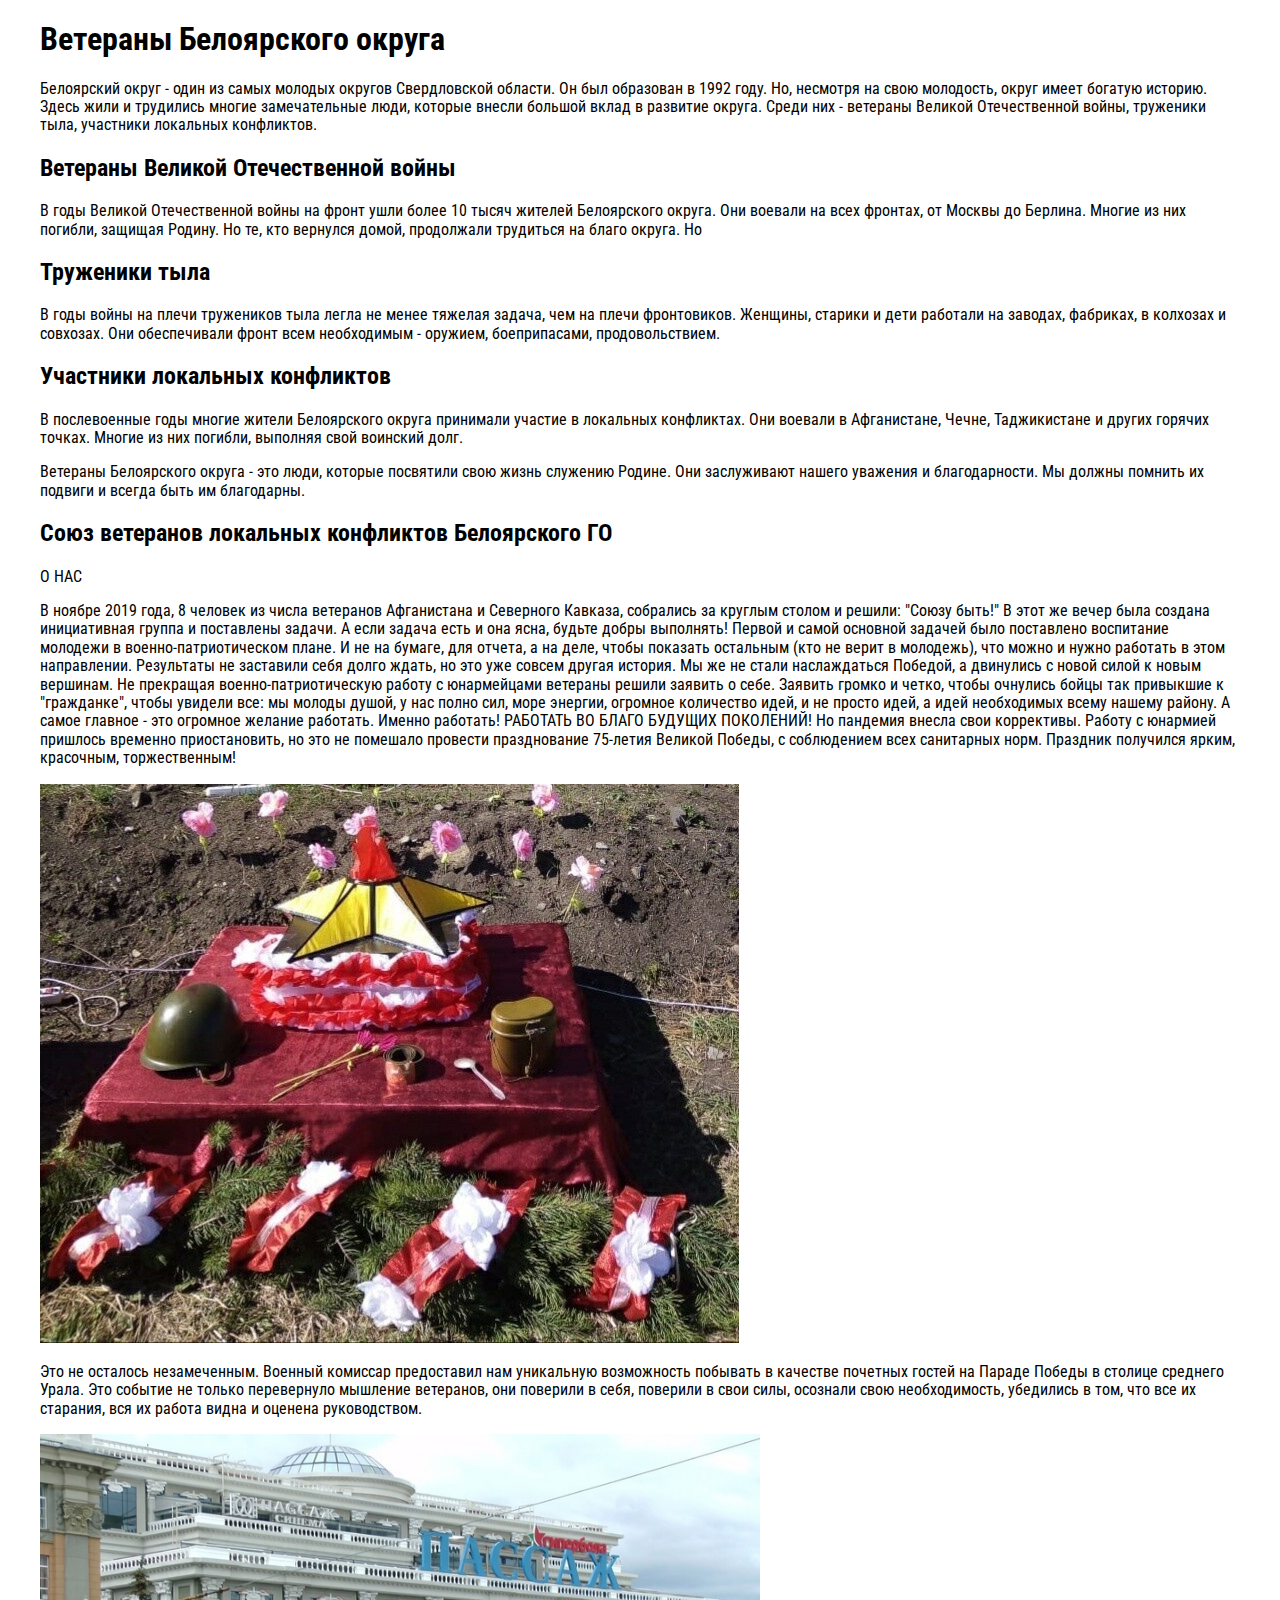
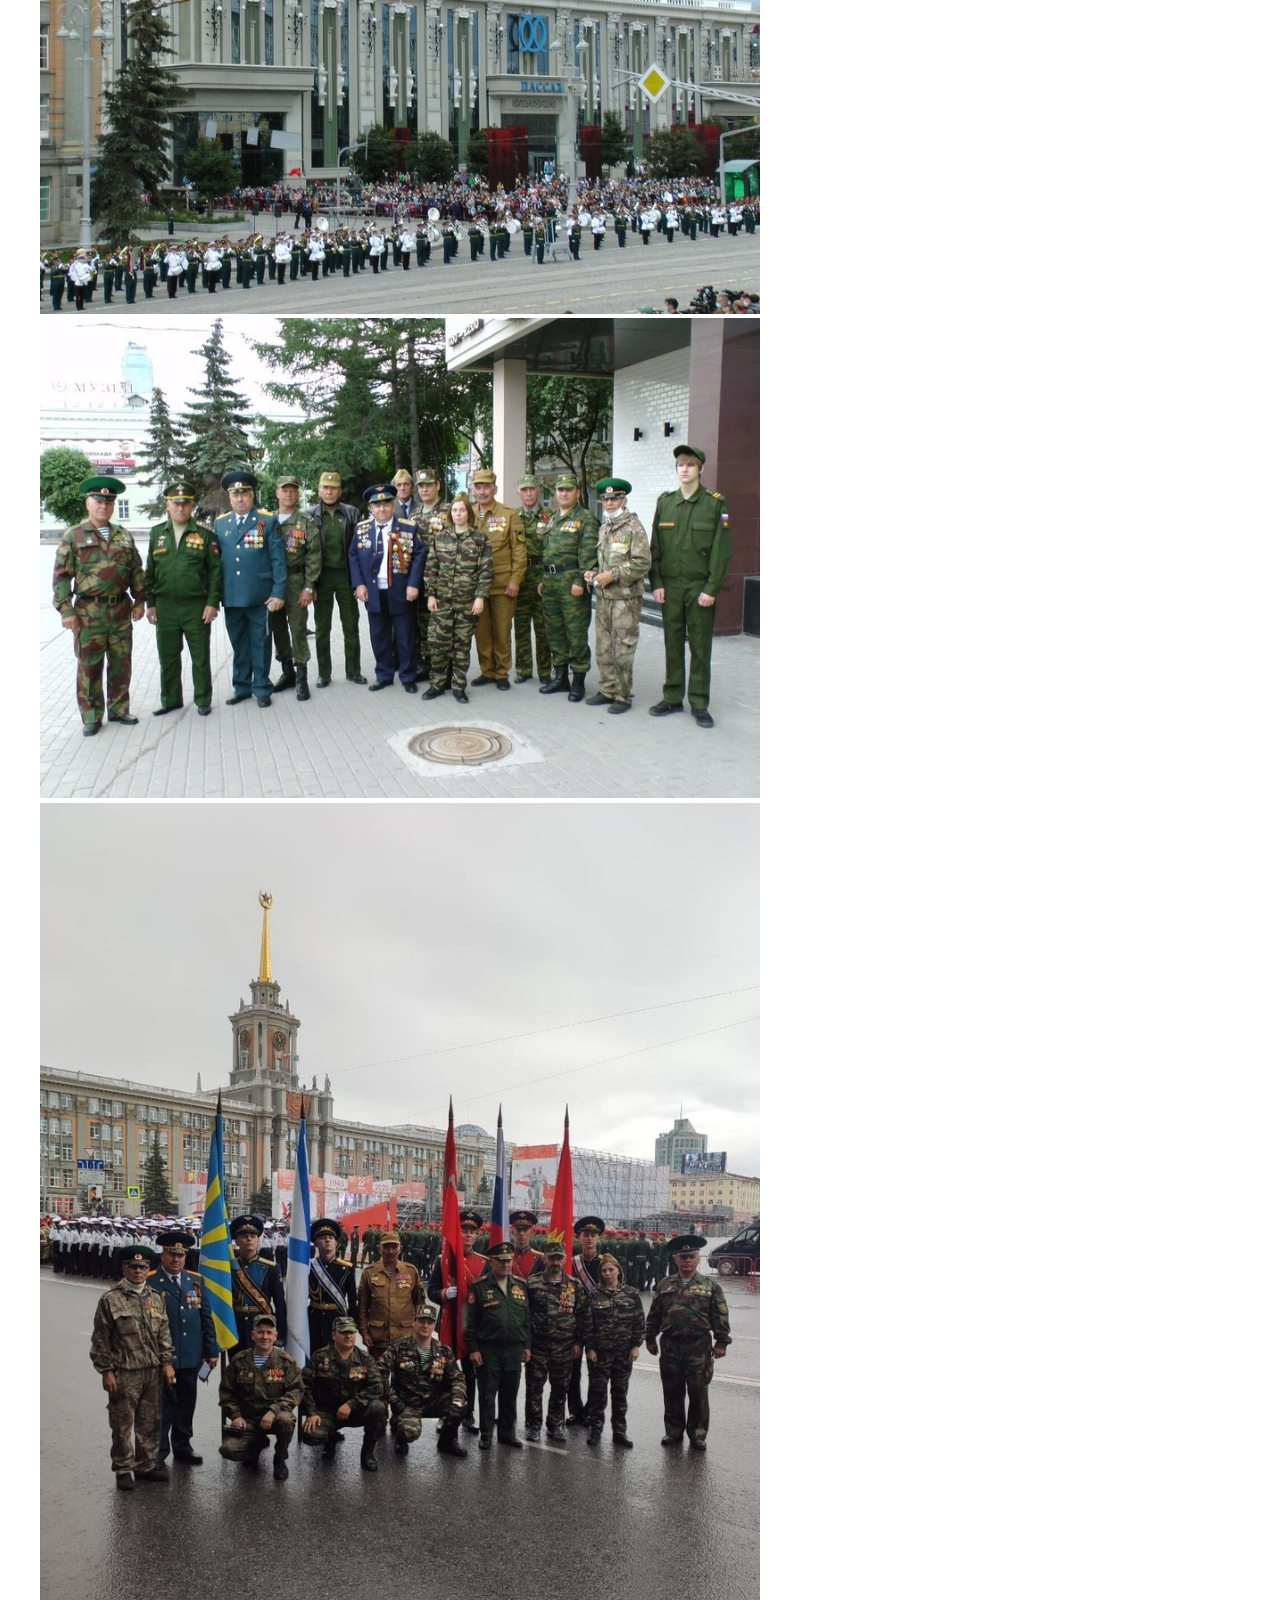
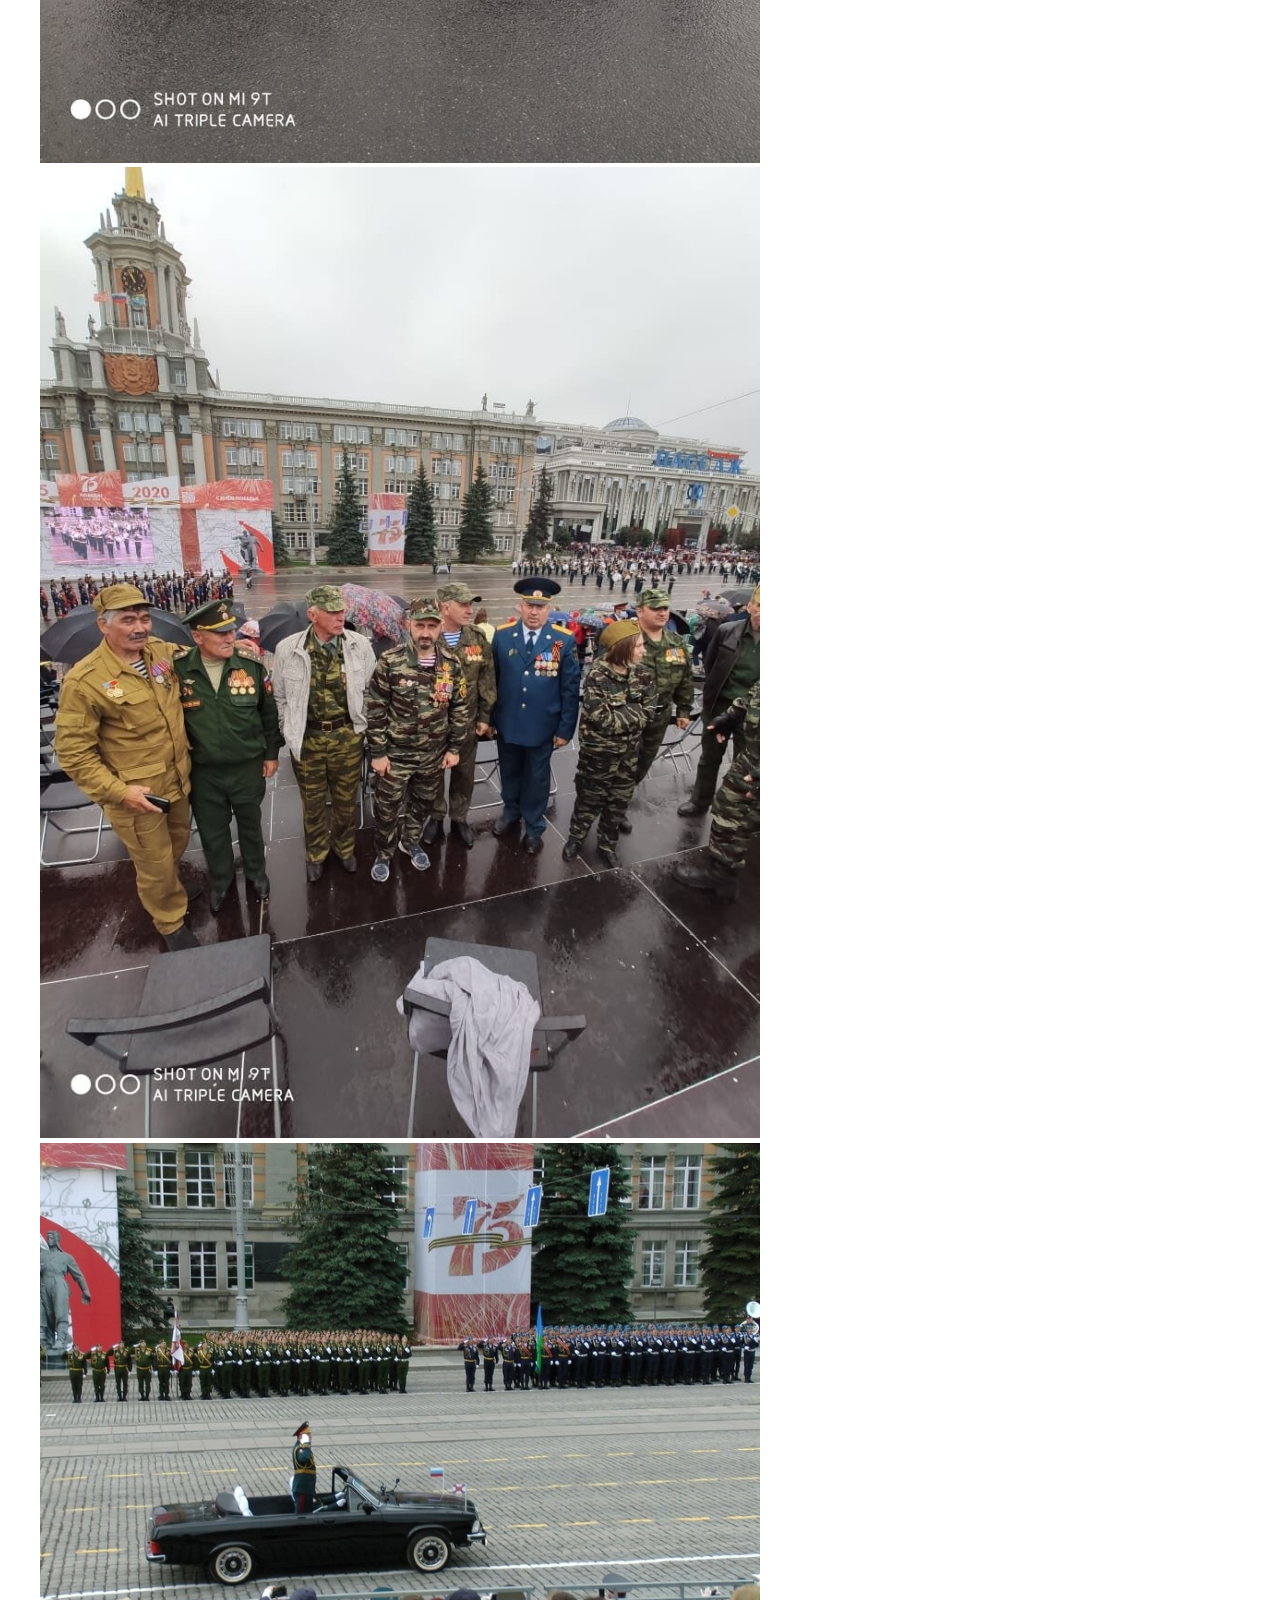
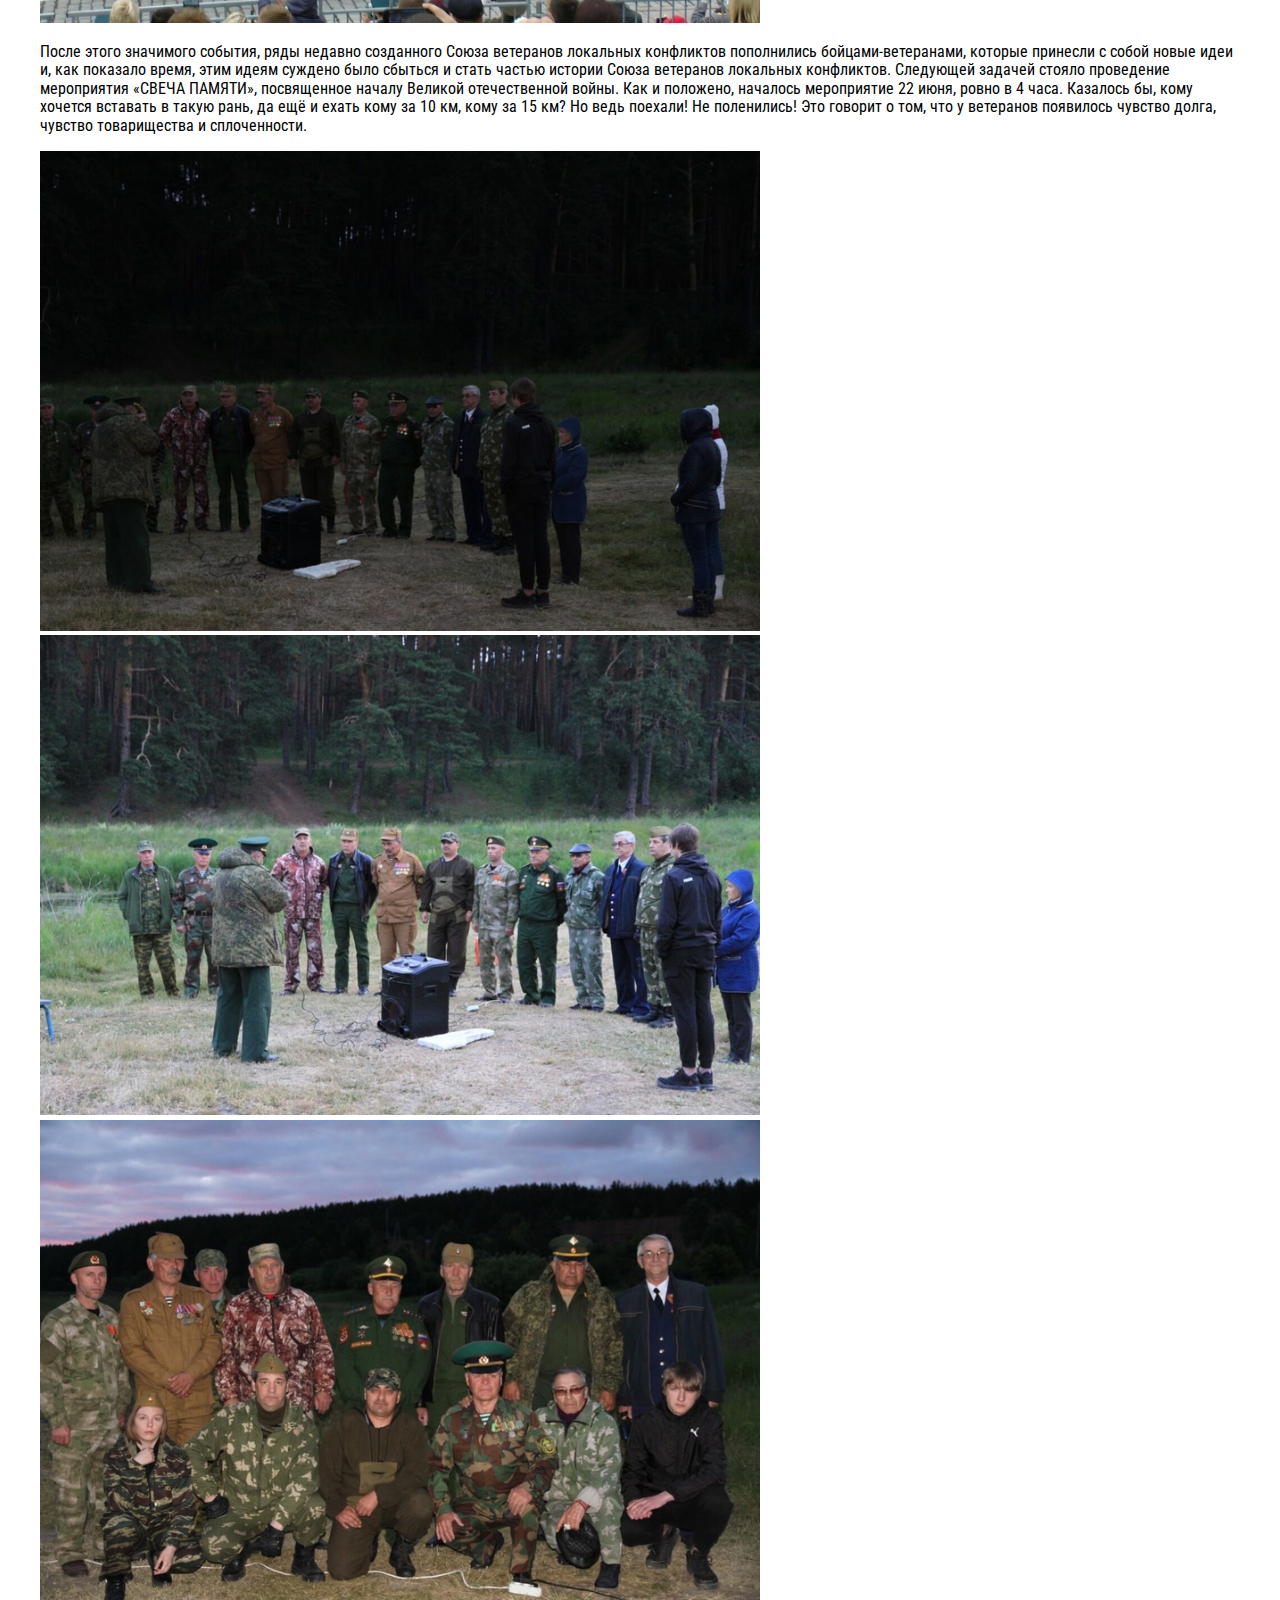
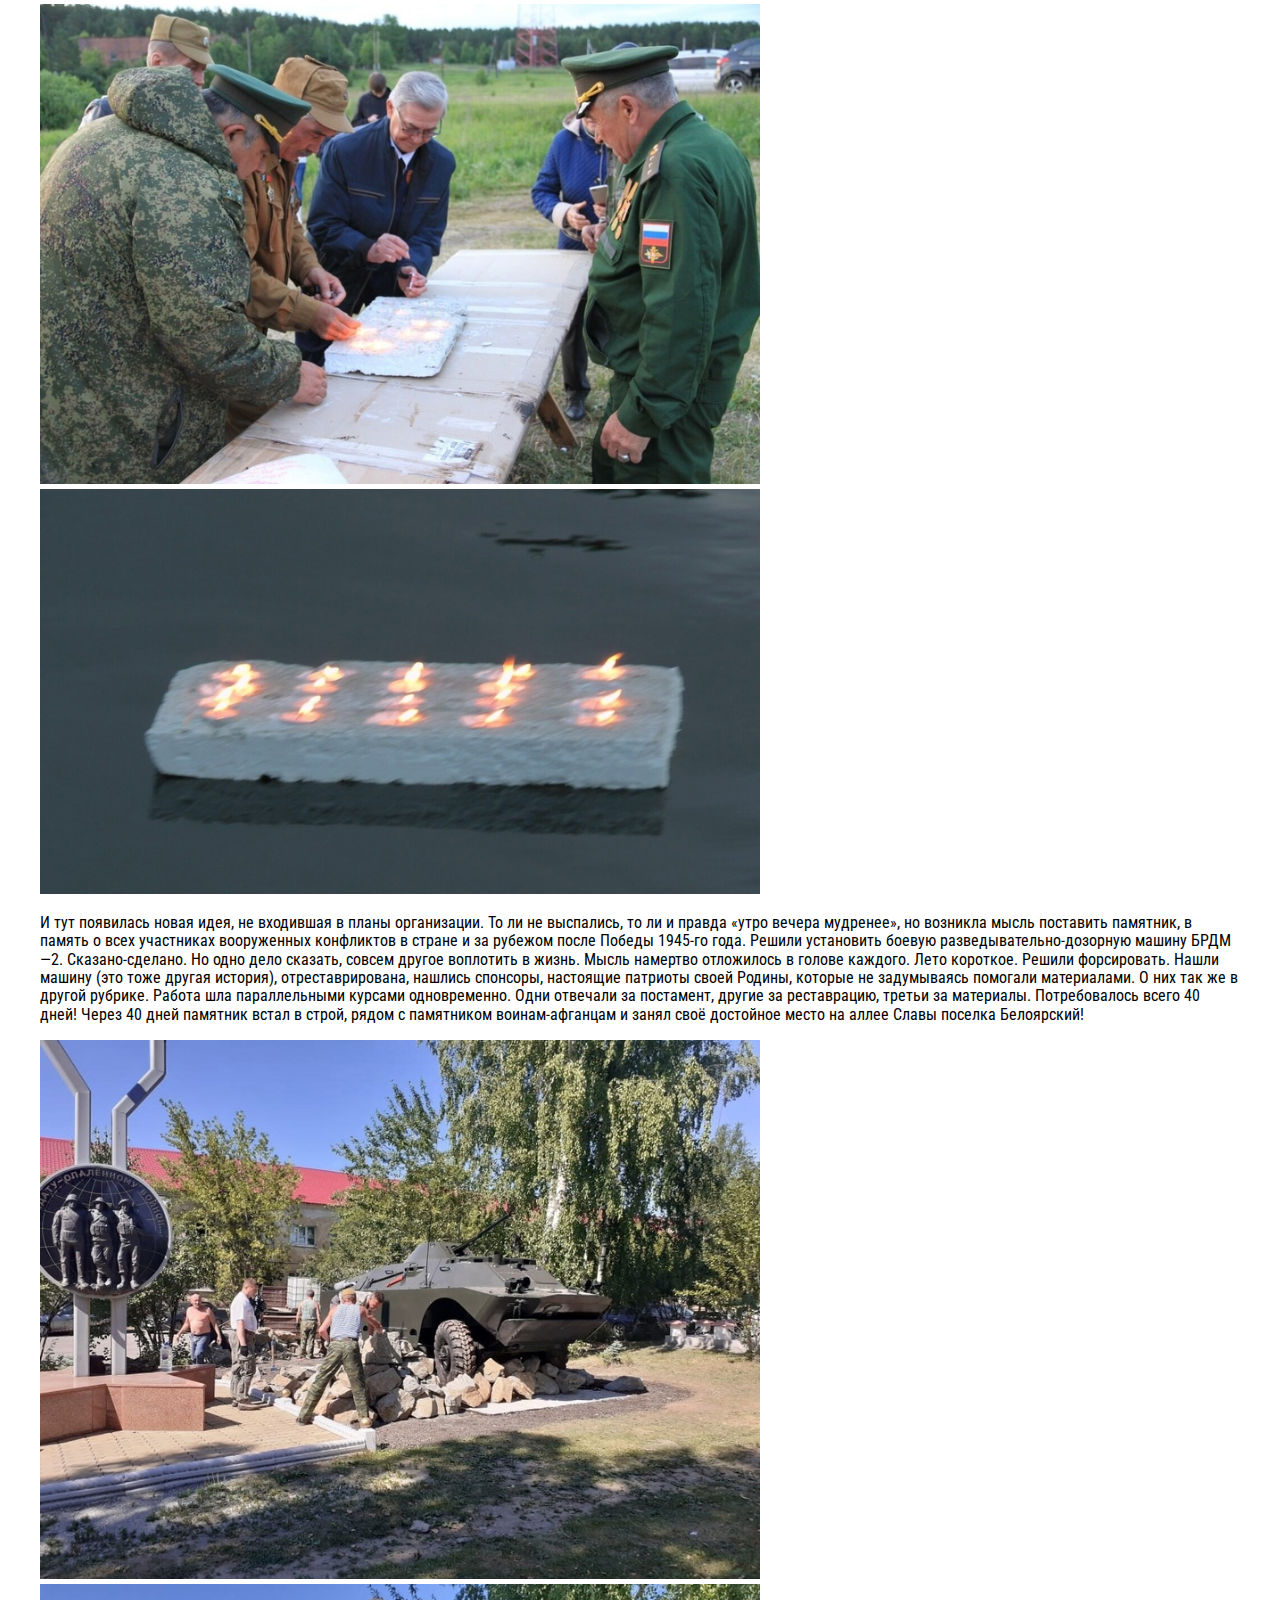
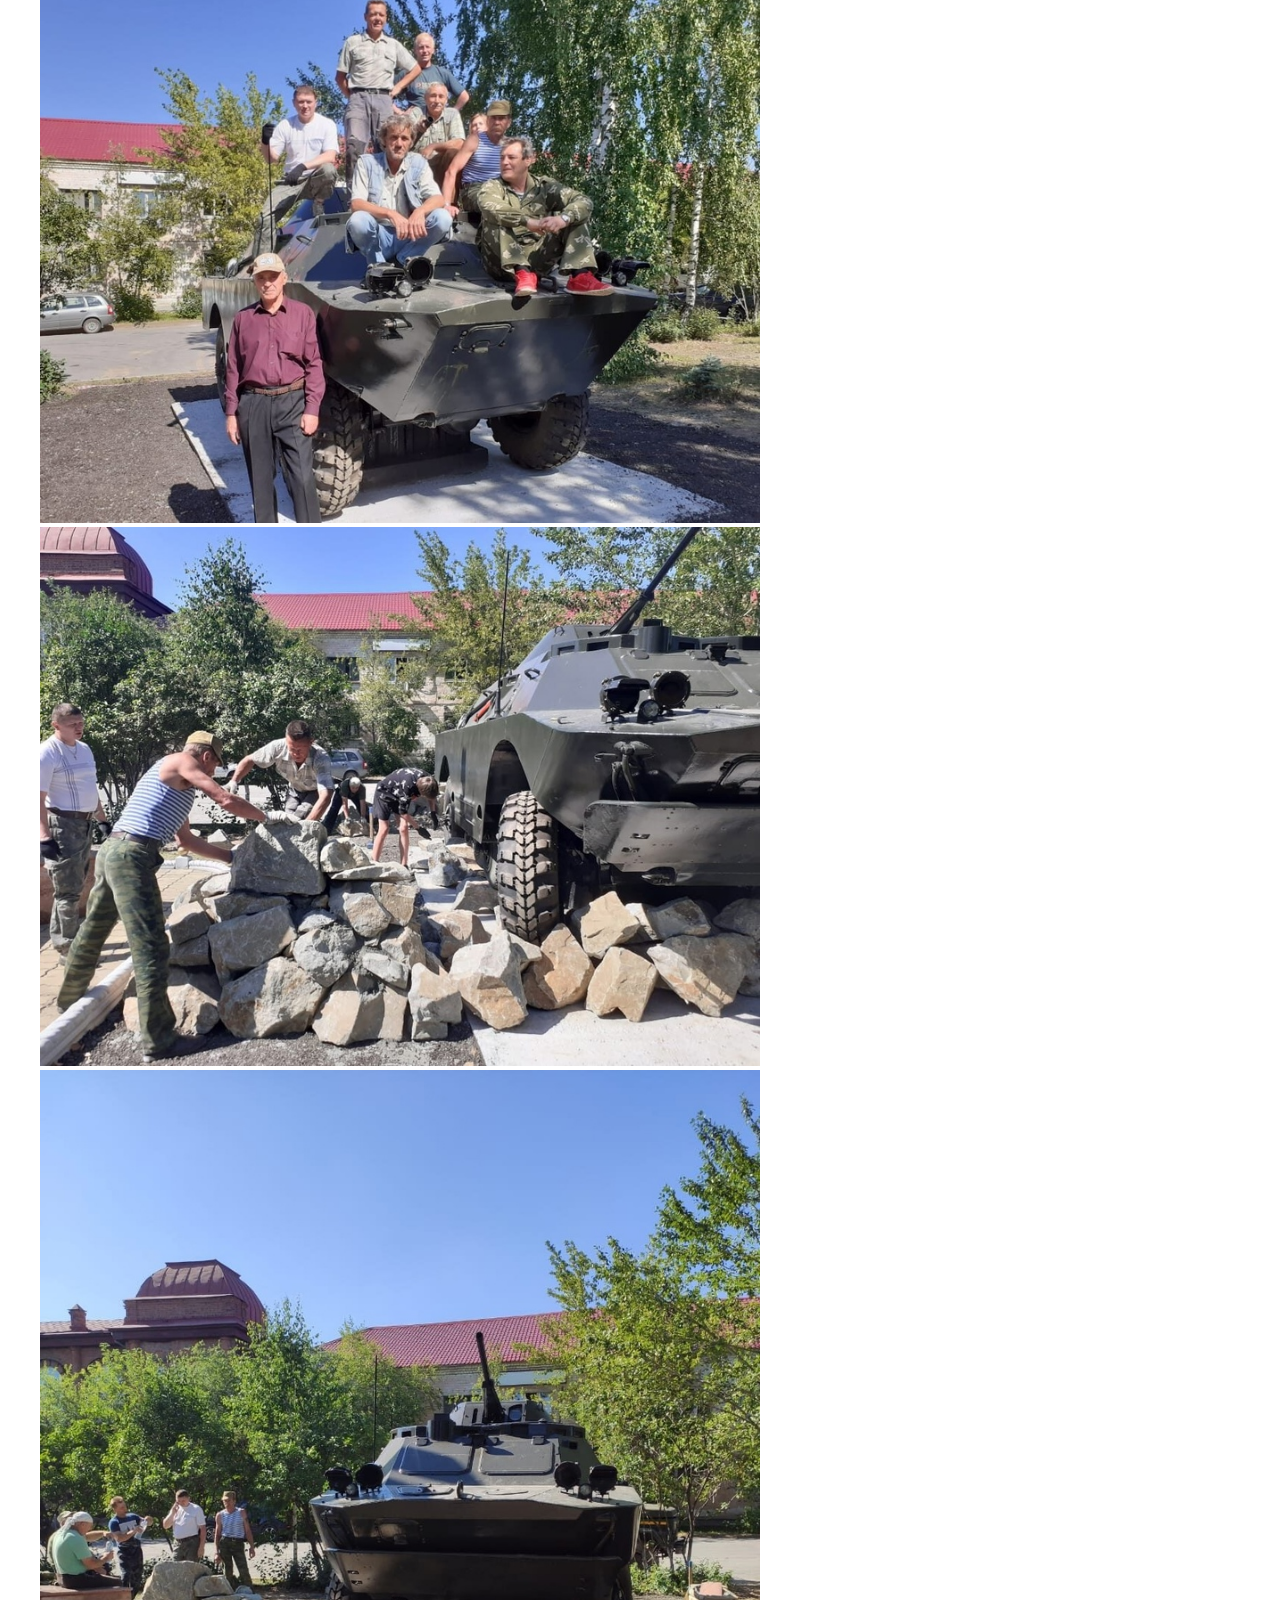
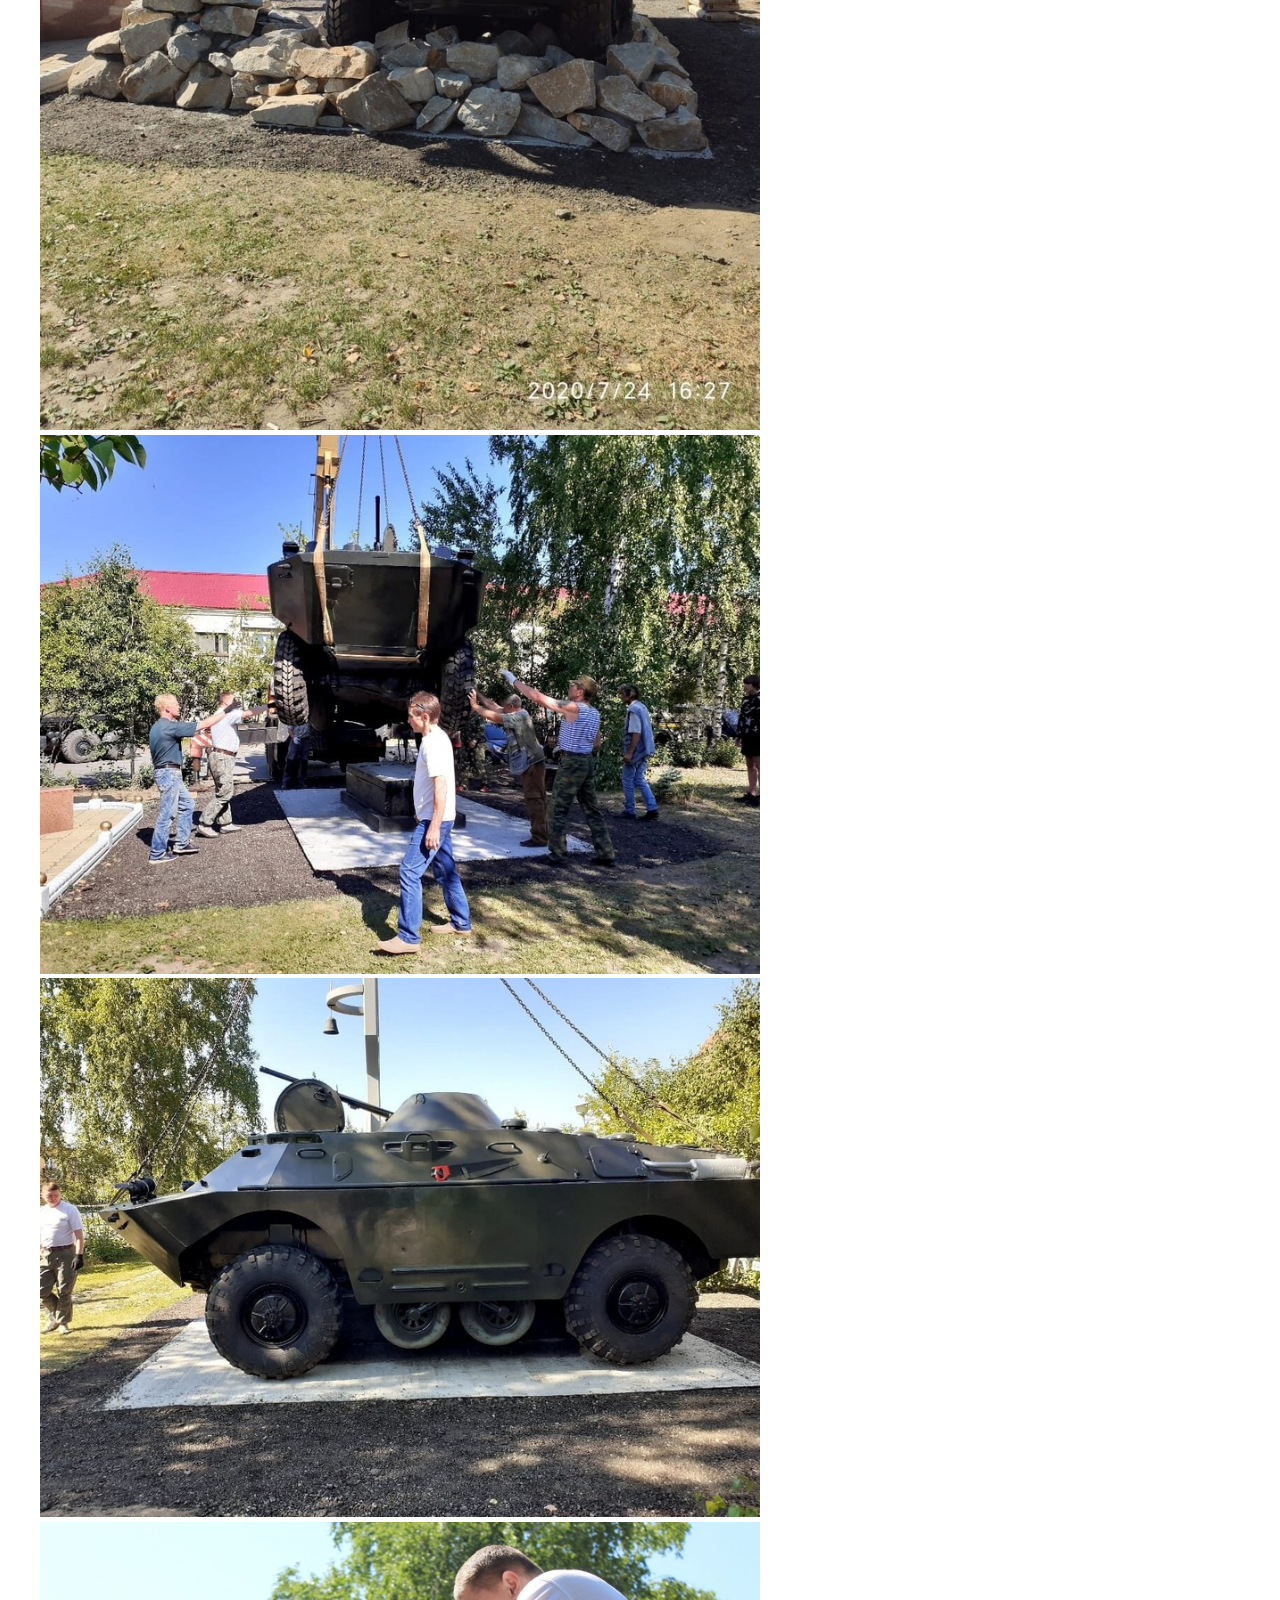
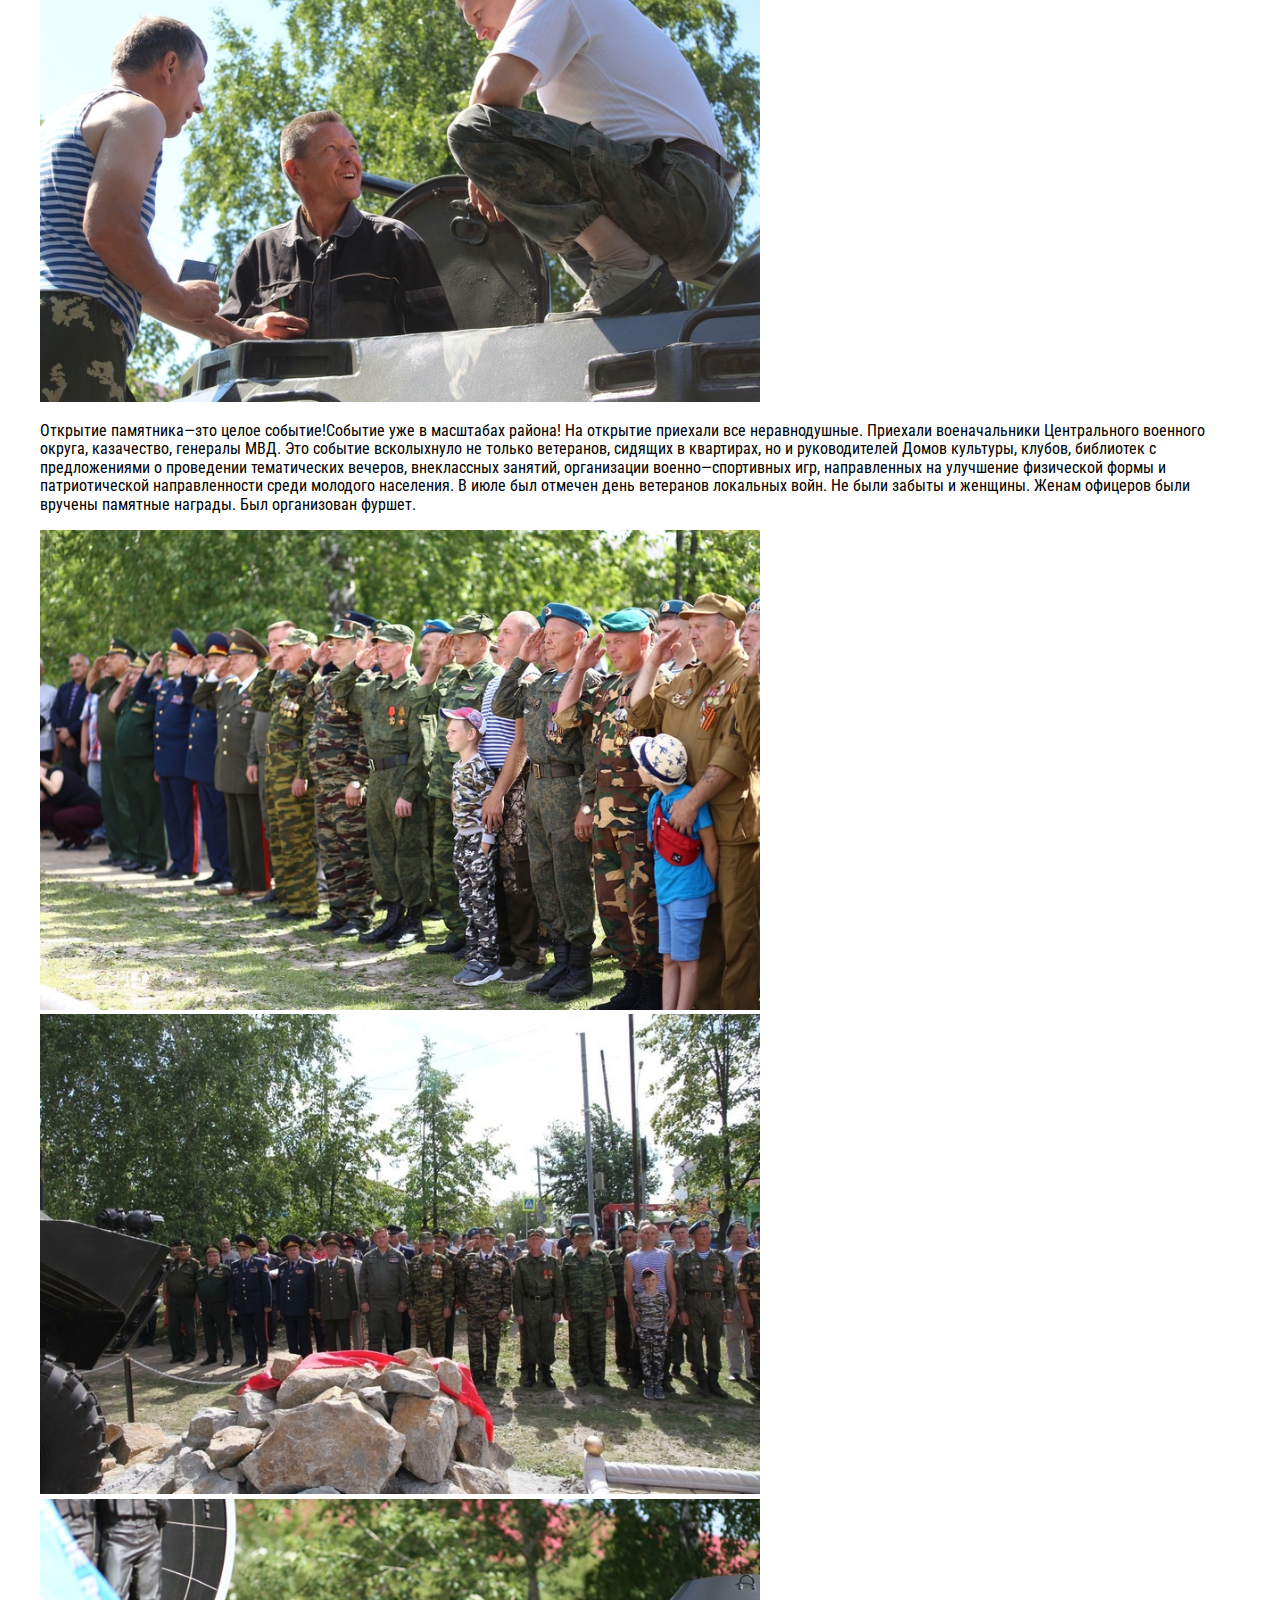
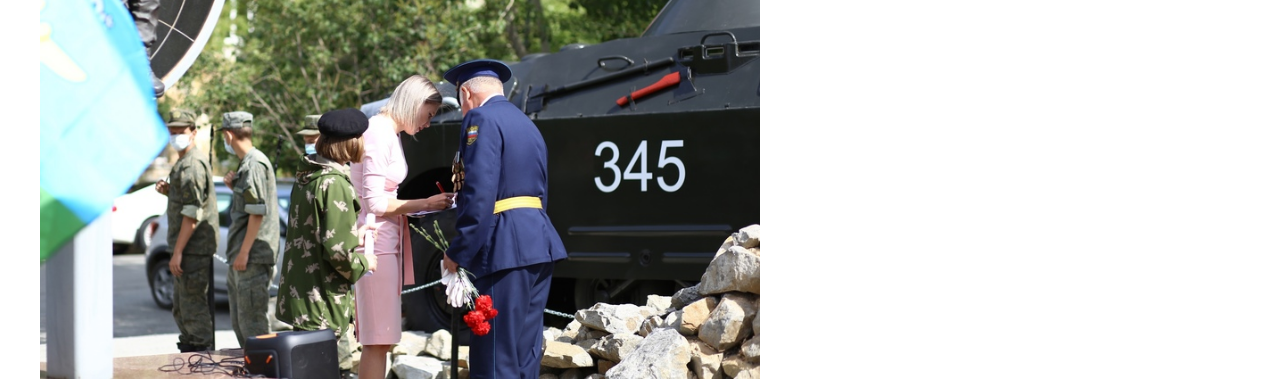
==== index.html @ 0ac83f61 "Add files via upload" ====
<!DOCTYPE html>
<html lang="en">
<head>
    <meta charset="UTF-8">
    <meta name="viewport" content="width=device-width, initial-scale=1.0">
    <link rel="stylesheet" href="css/style.css">
    <link rel="stylesheet" href="css/normalize.css">
    <link rel="preconnect" href="https://fonts.googleapis.com">
    <link rel="preconnect" href="https://fonts.gstatic.com" crossorigin>
    <link href="https://fonts.googleapis.com/css2?family=Roboto+Condensed:ital,wght@0,100..900;1,100..900&family=Ubuntu:wght@400;500;700&display=swap" rel="stylesheet">
    <title>Document</title>
</head>
<body>
    
    <main>
      <div class="container">
        <h1>Ветераны Белоярского округа</h1>
          <p>
            Белоярский округ - один из самых молодых округов Свердловской области.
            Он был образован в 1992 году. Но, несмотря на свою молодость, округ имеет богатую историю.
            Здесь жили и трудились многие замечательные люди, которые внесли большой вклад в развитие округа.
            Среди них - ветераны Великой Отечественной войны, труженики тыла, участники локальных конфликтов.
          </p>
      
        <h2>Ветераны Великой Отечественной войны</h2>
          <p>
            В годы Великой Отечественной войны на фронт ушли более 10 тысяч жителей Белоярского округа.
            Они воевали на всех фронтах, от Москвы до Берлина. Многие из них погибли, защищая Родину.
            Но те, кто вернулся домой, продолжали трудиться на благо округа. Но 
          </p>
      
        <h2>Труженики тыла</h2>
          <p>
            В годы войны на плечи тружеников тыла легла не менее тяжелая задача, чем на плечи фронтовиков.
            Женщины, старики и дети работали на заводах, фабриках, в колхозах и совхозах.
            Они обеспечивали фронт всем необходимым - оружием, боеприпасами, продовольствием.
          </p>
      
        <h2>Участники локальных конфликтов</h2>
          <p>
            В послевоенные годы многие жители Белоярского округа принимали участие в локальных конфликтах.
            Они воевали в Афганистане, Чечне, Таджикистане и других горячих точках.
            Многие из них погибли, выполняя свой воинский долг.
          </p>
          <p>
            Ветераны Белоярского округа - это люди, которые посвятили свою жизнь служению Родине.
            Они заслуживают нашего уважения и благодарности. Мы должны помнить их подвиги и всегда быть им благодарны.
          </p>

        <h2>Союз ветеранов локальных конфликтов Белоярского ГО</h2>
          <p>
            <p>О НАС</p>
            В ноябре 2019 года, 8 человек из числа ветеранов Афганистана и Северного Кавказа, собрались за круглым столом и решили: "Союзу быть!" В этот же вечер была создана инициативная группа и поставлены задачи. А если задача есть и она ясна, будьте добры выполнять! Первой и самой основной задачей было поставлено воспитание молодежи в военно-патриотическом плане. И не на бумаге, для отчета, а на деле, чтобы показать остальным (кто не верит в молодежь), что можно и нужно работать в этом направлении. Результаты не заставили себя долго ждать, но это уже совсем другая история. Мы же не стали наслаждаться Победой, а двинулись с новой силой к новым вершинам. Не прекращая военно-патриотическую работу с юнармейцами ветераны решили заявить о себе. Заявить громко и четко, чтобы очнулись бойцы так привыкшие к "гражданке", чтобы увидели все: мы молоды душой, у нас полно сил, море энергии, огромное количество идей, и не просто идей, а идей необходимых всему нашему району. А самое главное - это огромное желание работать. Именно работать! РАБОТАТЬ ВО БЛАГО БУДУЩИХ ПОКОЛЕНИЙ! Но пандемия внесла свои коррективы. Работу с юнармией пришлось временно приостановить, но это не помешало провести празднование 75-летия Великой Победы, с соблюдением всех санитарных норм. Праздник получился ярким, красочным, торжественным!
          </p>
          <img class="img img-union veteran-1" src="img/union-veteran-1.jpg" alt="">
            
          <p>
             Это не осталось незамеченным. Военный комиссар предоставил нам уникальную возможность побывать в качестве почетных гостей на Параде Победы в столице среднего Урала. Это событие не только перевернуло мышление ветеранов, они поверили в себя, поверили в свои силы, осознали свою необходимость, убедились в том, что все их старания, вся их работа видна и оценена руководством.
          </p> 
          <img class="img img-union veteran-2" src="img/union-veteran-2.jpg" alt="">
          <img class="img img-union veteran-3" src="img/union-veteran-3.jpg" alt="">
          <img class="img img-union veteran-4" src="img/union-veteran-4.jpg" alt="">
          <img class="img img-union veteran-5" src="img/union-veteran-5.jpg" alt="">
          <img class="img img-union veteran-6" src="img/union-veteran-6.jpg" alt="">
          <p> 
            После этого значимого события, ряды недавно созданного Союза ветеранов локальных конфликтов пополнились бойцами-ветеранами, которые принесли с собой новые идеи и, как показало время, этим идеям суждено было сбыться и стать частью истории Союза ветеранов локальных конфликтов. Следующей задачей стояло проведение мероприятия «СВЕЧА ПАМЯТИ», посвященное началу Великой отечественной войны. Как и положено, началось мероприятие 22 июня, ровно в 4 часа. Казалось бы, кому хочется вставать в такую рань, да ещё и ехать кому за 10 км, кому за 15 км? Но ведь поехали! Не поленились! Это говорит о том, что у ветеранов появилось чувство долга, чувство товарищества и сплоченности.
          </p>
            <img class="img img-union veteran-7" src="img/union-veteran-7.jpg" alt="">
            <img class="img img-union veteran-8" src="img/union-veteran-8.jpg" alt="">
            <img class="img img-union veteran-9" src="img/union-veteran-9.jpg" alt="">
            <img class="img img-union veteran-10" src="img/union-veteran-10.jpg" alt="">
            <img class="img img-union veteran-11" src="img/union-veteran-11.jpg" alt="">
          <p>
            И тут появилась новая идея, не входившая в планы организации. То ли не выспались, то ли и правда «утро вечера мудренее», но возникла мысль поставить памятник, в память о всех участниках вооруженных конфликтов в стране и за рубежом после Победы 1945-го года. Решили установить боевую разведывательно-дозорную машину БРДМ—2. Сказано-сделано. Но одно дело сказать, совсем другое воплотить в жизнь. Мысль намертво отложилось в голове каждого. Лето короткое. Решили форсировать. Нашли машину (это тоже другая история), отреставрирована, нашлись спонсоры, настоящие патриоты своей Родины, которые не задумываясь помогали материалами. О них так же в другой рубрике. Работа шла параллельными курсами одновременно. Одни отвечали за постамент, другие за реставрацию, третьи за материалы. Потребовалось всего 40 дней! Через 40 дней памятник встал в строй, рядом с памятником воинам-афганцам и занял своё достойное место на аллее Славы поселка Белоярский!
          </p>
          <img class="img img-union veteran-12" src="img/union-veteran-12.jpg" alt="">
          <img class="img img-union veteran-13" src="img/union-veteran-13.jpg" alt="">
          <img class="img img-union veteran-14" src="img/union-veteran-14.jpg" alt="">
          <img class="img img-union veteran-15" src="img/union-veteran-15.jpg" alt="">
          <img class="img img-union veteran-16" src="img/union-veteran-16.jpg" alt="">
          <img class="img img-union veteran-17" src="img/union-veteran-17.jpg" alt="">
          <img class="img img-union veteran-18" src="img/union-veteran-18.jpg" alt="">
            
          <p>
            Открытие памятника—зто целое событие!Событие уже в масштабах района! На открытие приехали все неравнодушные. Приехали военачальники Центрального военного округа, казачество, генералы МВД. Это событие всколыхнуло не только ветеранов, сидящих в квартирах, но и руководителей Домов культуры, клубов, библиотек с предложениями о проведении тематических вечеров, внеклассных занятий, организации военно—спортивных игр, направленных на улучшение физической формы и патриотической направленности среди молодого населения. В июле был отмечен день ветеранов локальных войн. Не были забыты и женщины. Женам офицеров были вручены памятные награды. Был организован фуршет.  
          </p>
          <img class="img img-union veteran-19" src="img/union-veteran-19.jpg" alt="">
          <img class="img img-union veteran-20" src="img/union-veteran-20.jpg" alt="">
          <img class="img img-union veteran-21" src="img/union-veteran-21.jpg" alt="">
        
      </div>
    </main>

<script src="js/main.js"></script>
</body>
</html>
---- css/style.css ----
html{
    box-sizing: border-box;
}

*,
*::after,
*::before {
    box-sizing: inherit;
}

.container{
    max-width: 1220px;
    padding: 0 10px;
    margin: 0 auto;
}

body{
    font-family: "Roboto Condensed", sans-serif;
    font-weight: 400;
}

.img-union{
    
}
.veteran-1{
    width: 699px;
    height: 559px;
}
.veteran-2{
    width: 720px;
    height: 480px;
}
.veteran-3{
    width: 720px;
    height: 480px;
}
.veteran-4{
    width: 720px;
    height: 960px;
}
.veteran-5{
    width: 720px;
    height: 971px;
}
.veteran-6{
    width: 720px;
    height: 480px;
}
.veteran-7{
    width: 720px;
    height: 480px;
}.veteran-8{
    width: 720px;
    height: 480px;
}
.veteran-9{
    width: 720px;
    height: 480px;
}
.veteran-10{
    width: 720px;
    height: 480px;
}
.veteran-11{
    width: 720px;
    height: 405px;
}
.veteran-12{
    width: 720px;
    height: 539px;
}
.veteran-13{
    width: 720px;
    height: 539px;
}
.veteran-14{
    width: 720px;
    height: 539px;
}
.veteran-15{
    width: 720px;
    height: 960px;
}
.veteran-16{
    width: 720px;
    height: 539px;
}
.veteran-17{
    width: 720px;
    height: 539px;
}
.veteran-18{
    width: 720px;
    height: 480px;
}
.veteran-19{
    width: 720px;
    height: 480px;
}
.veteran-20{
    width: 720px;
    height: 480px;
}
.veteran-21{
    width: 720px;
    height: 480px;
}
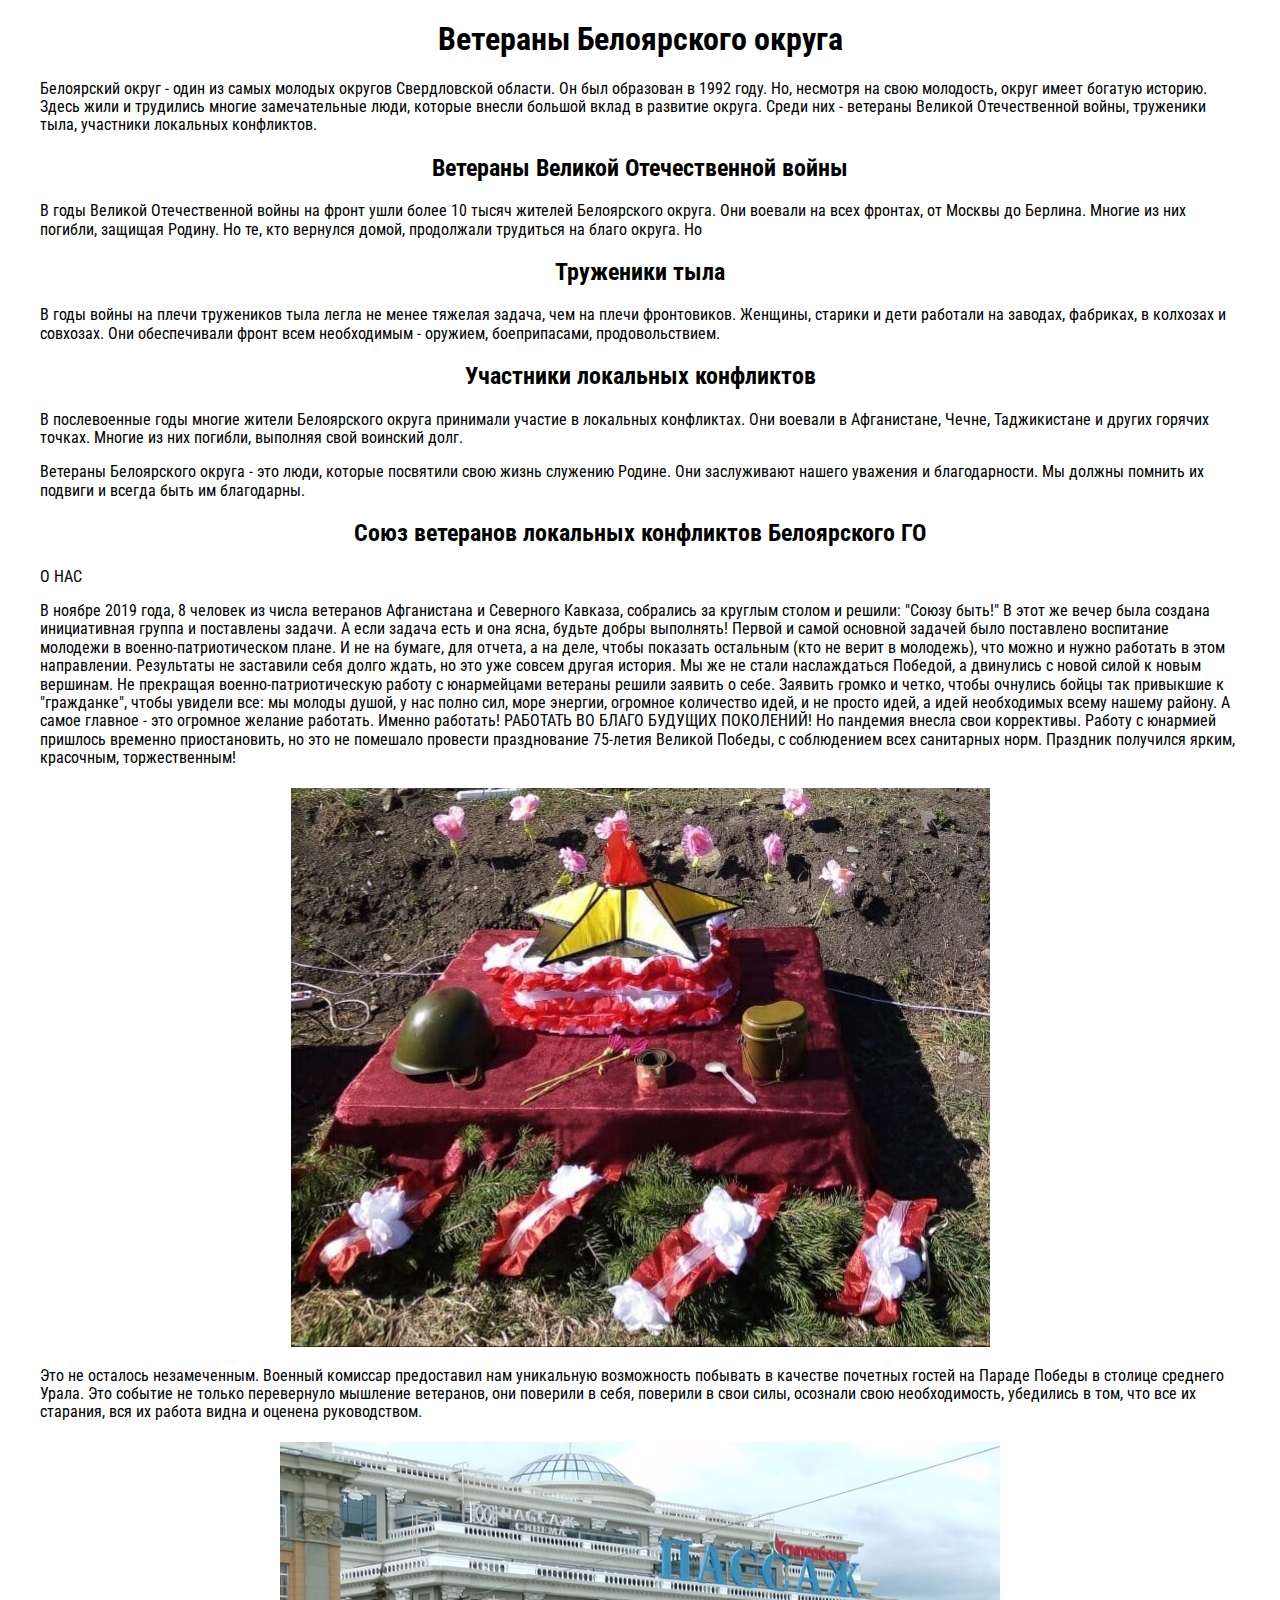
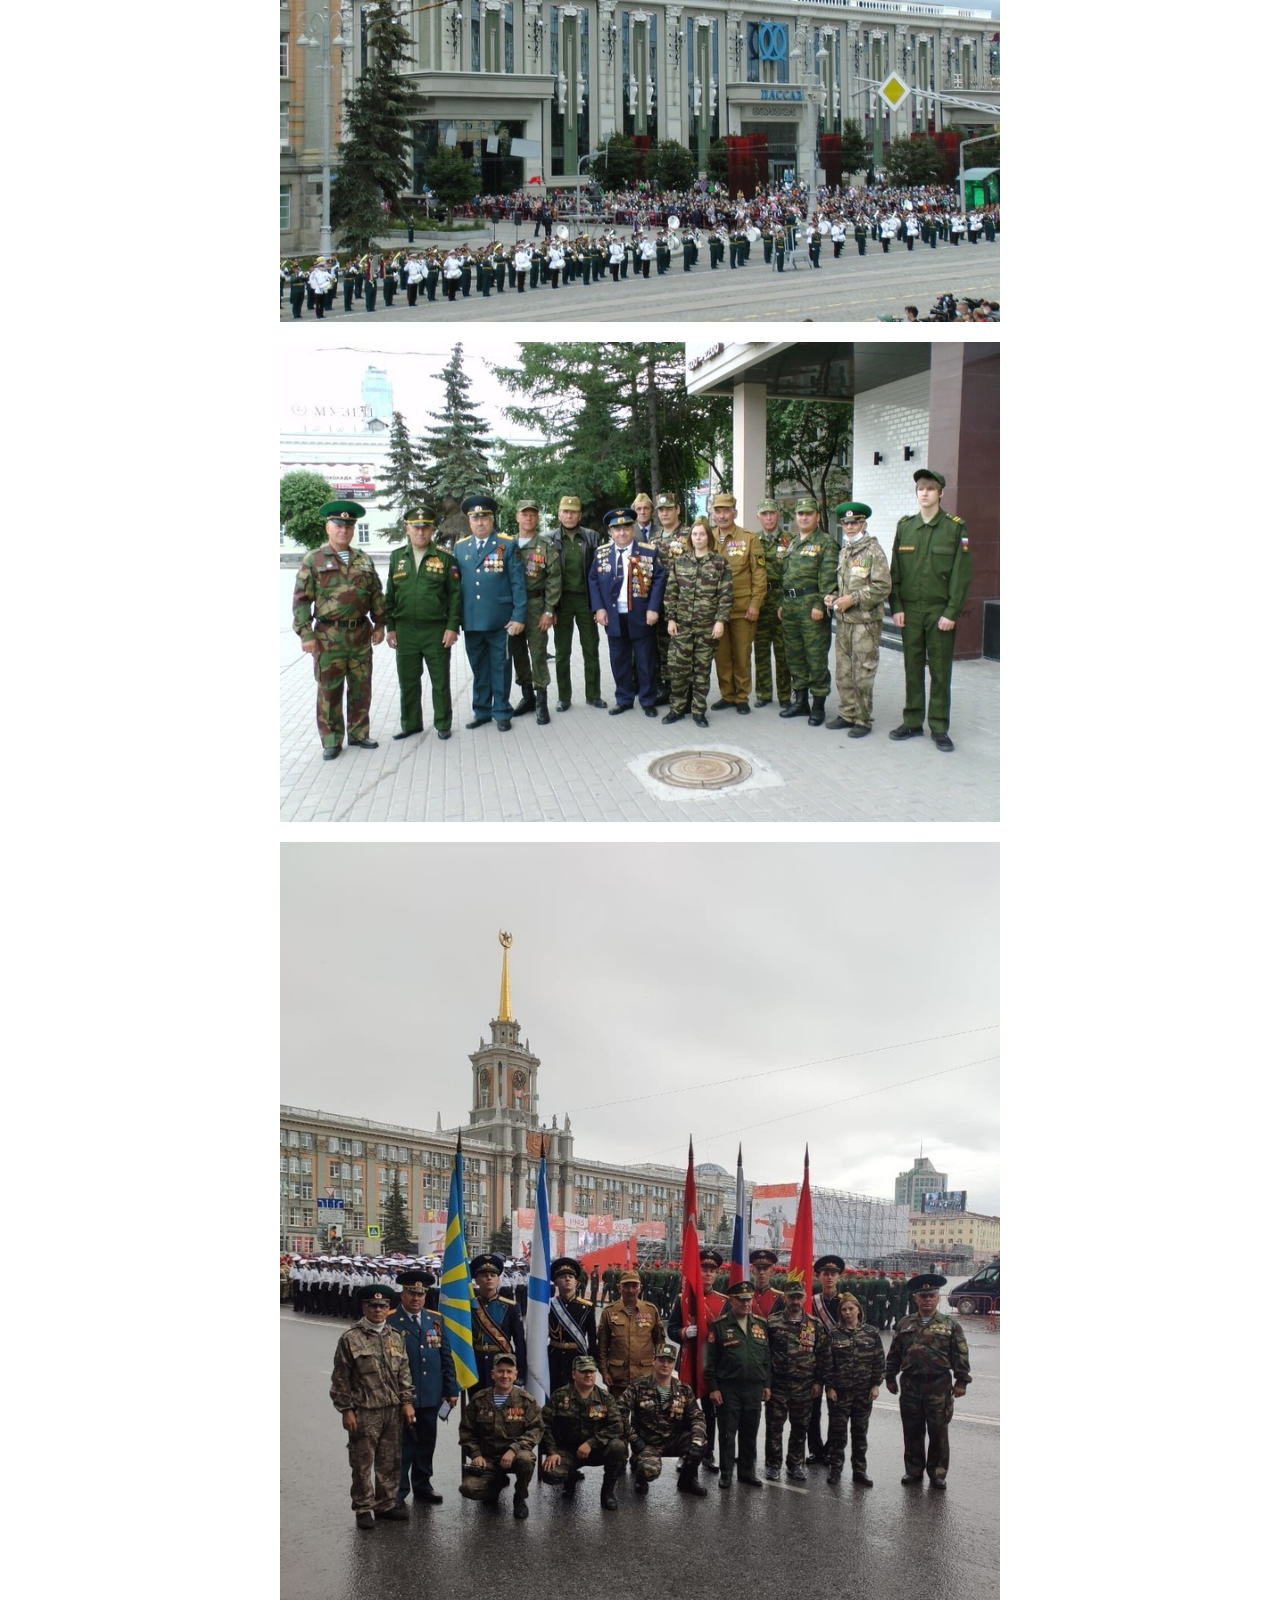
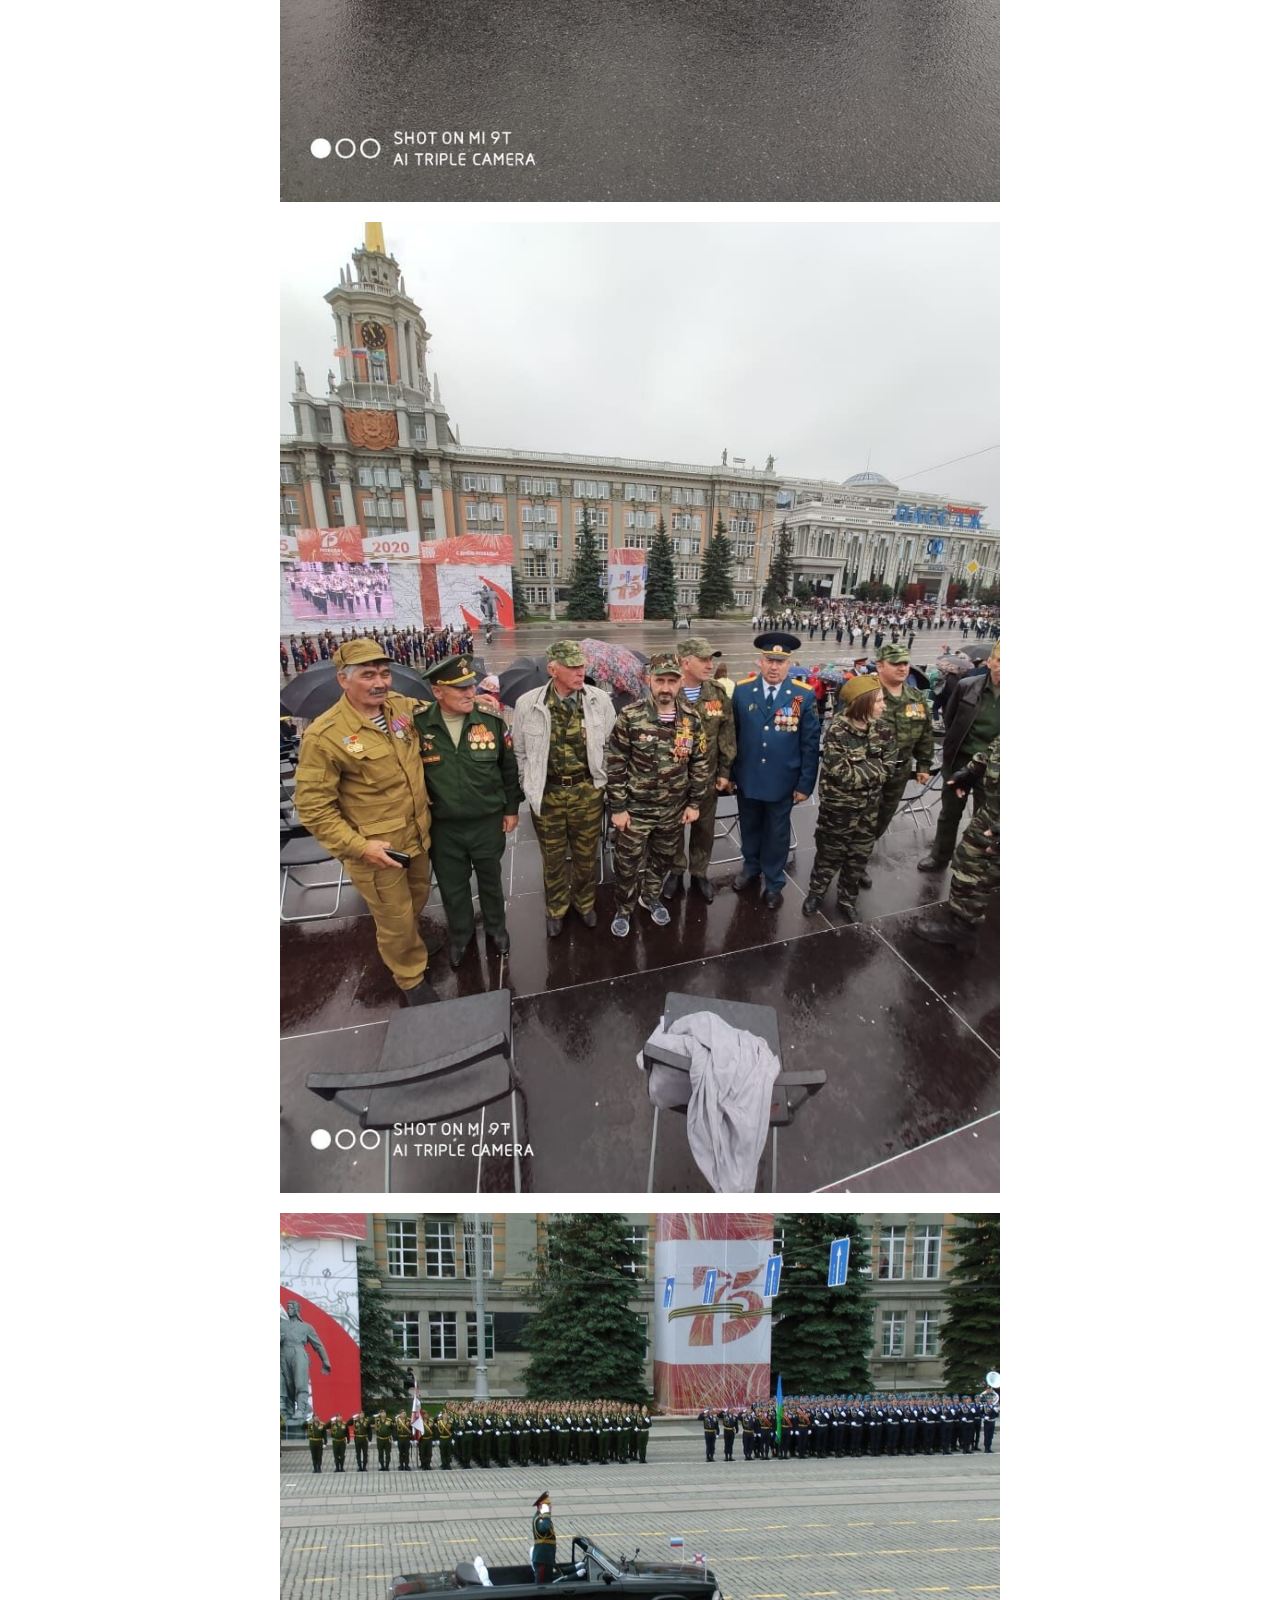
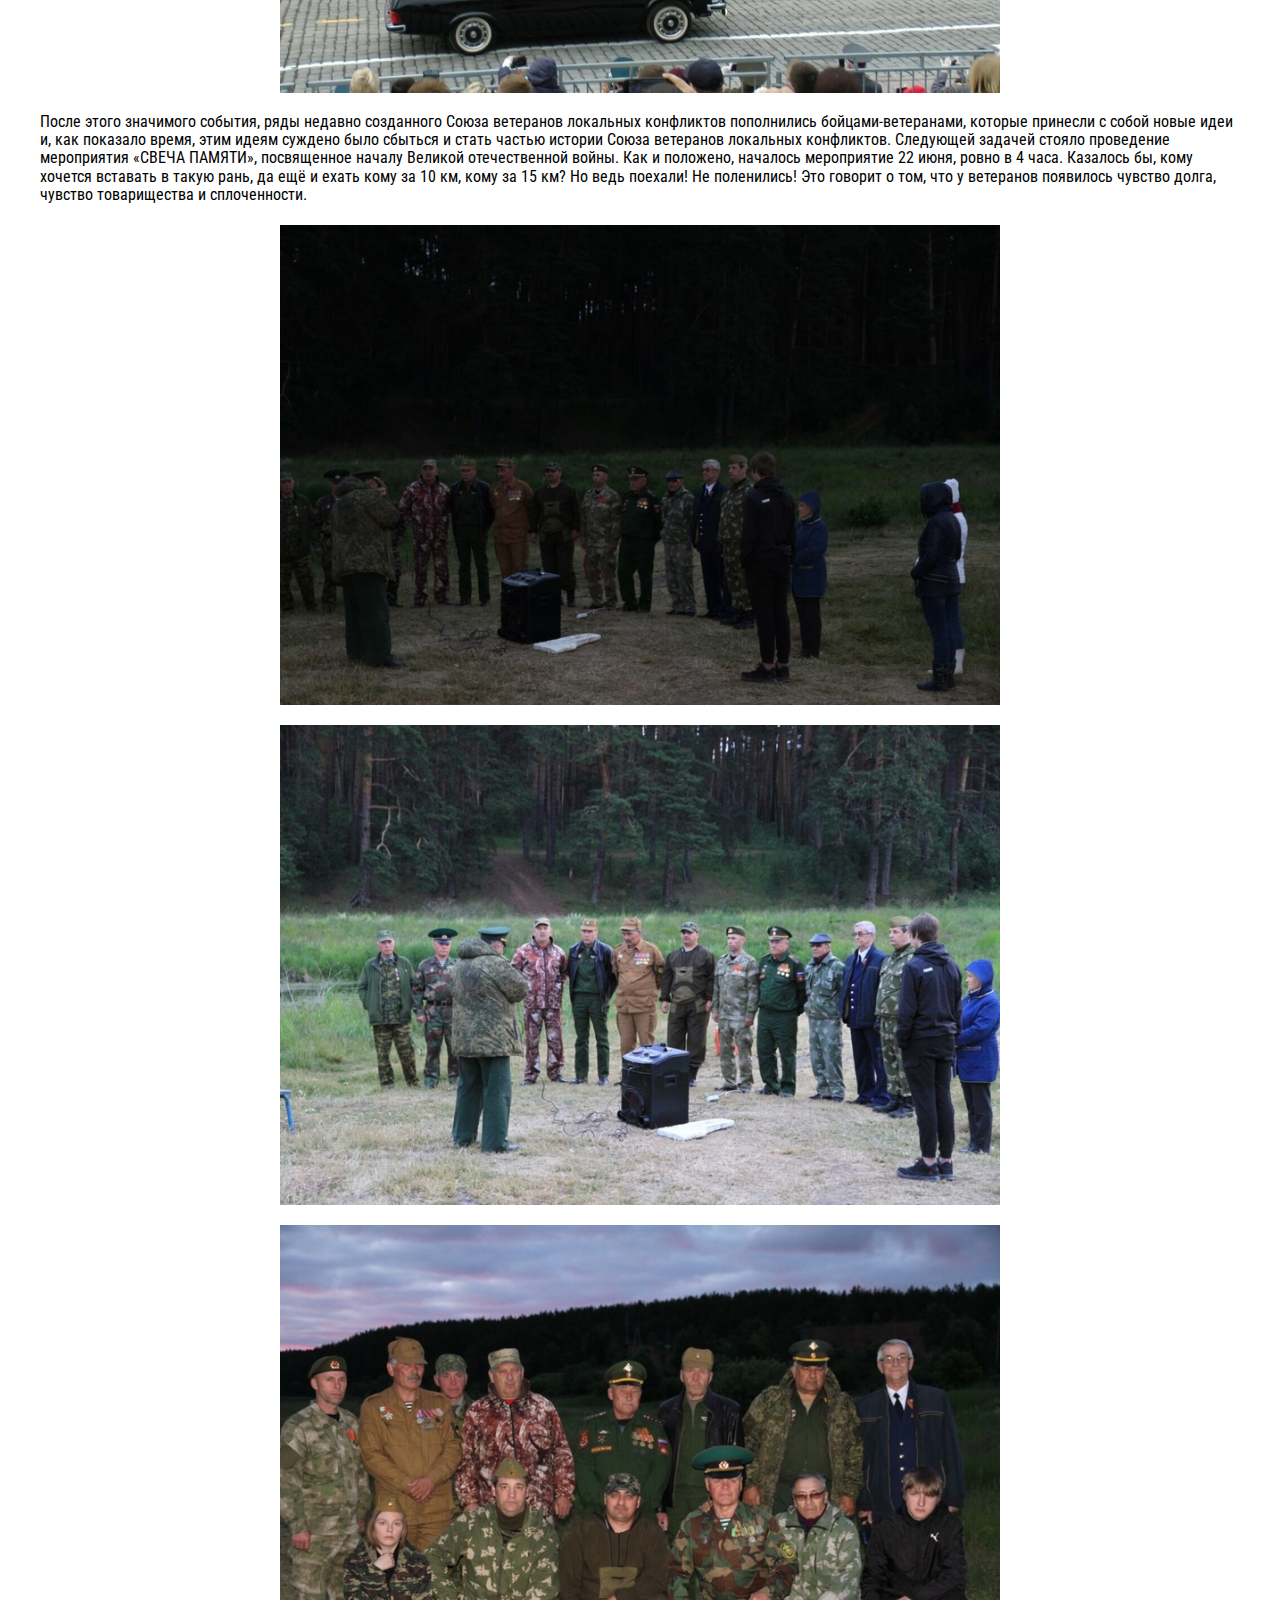
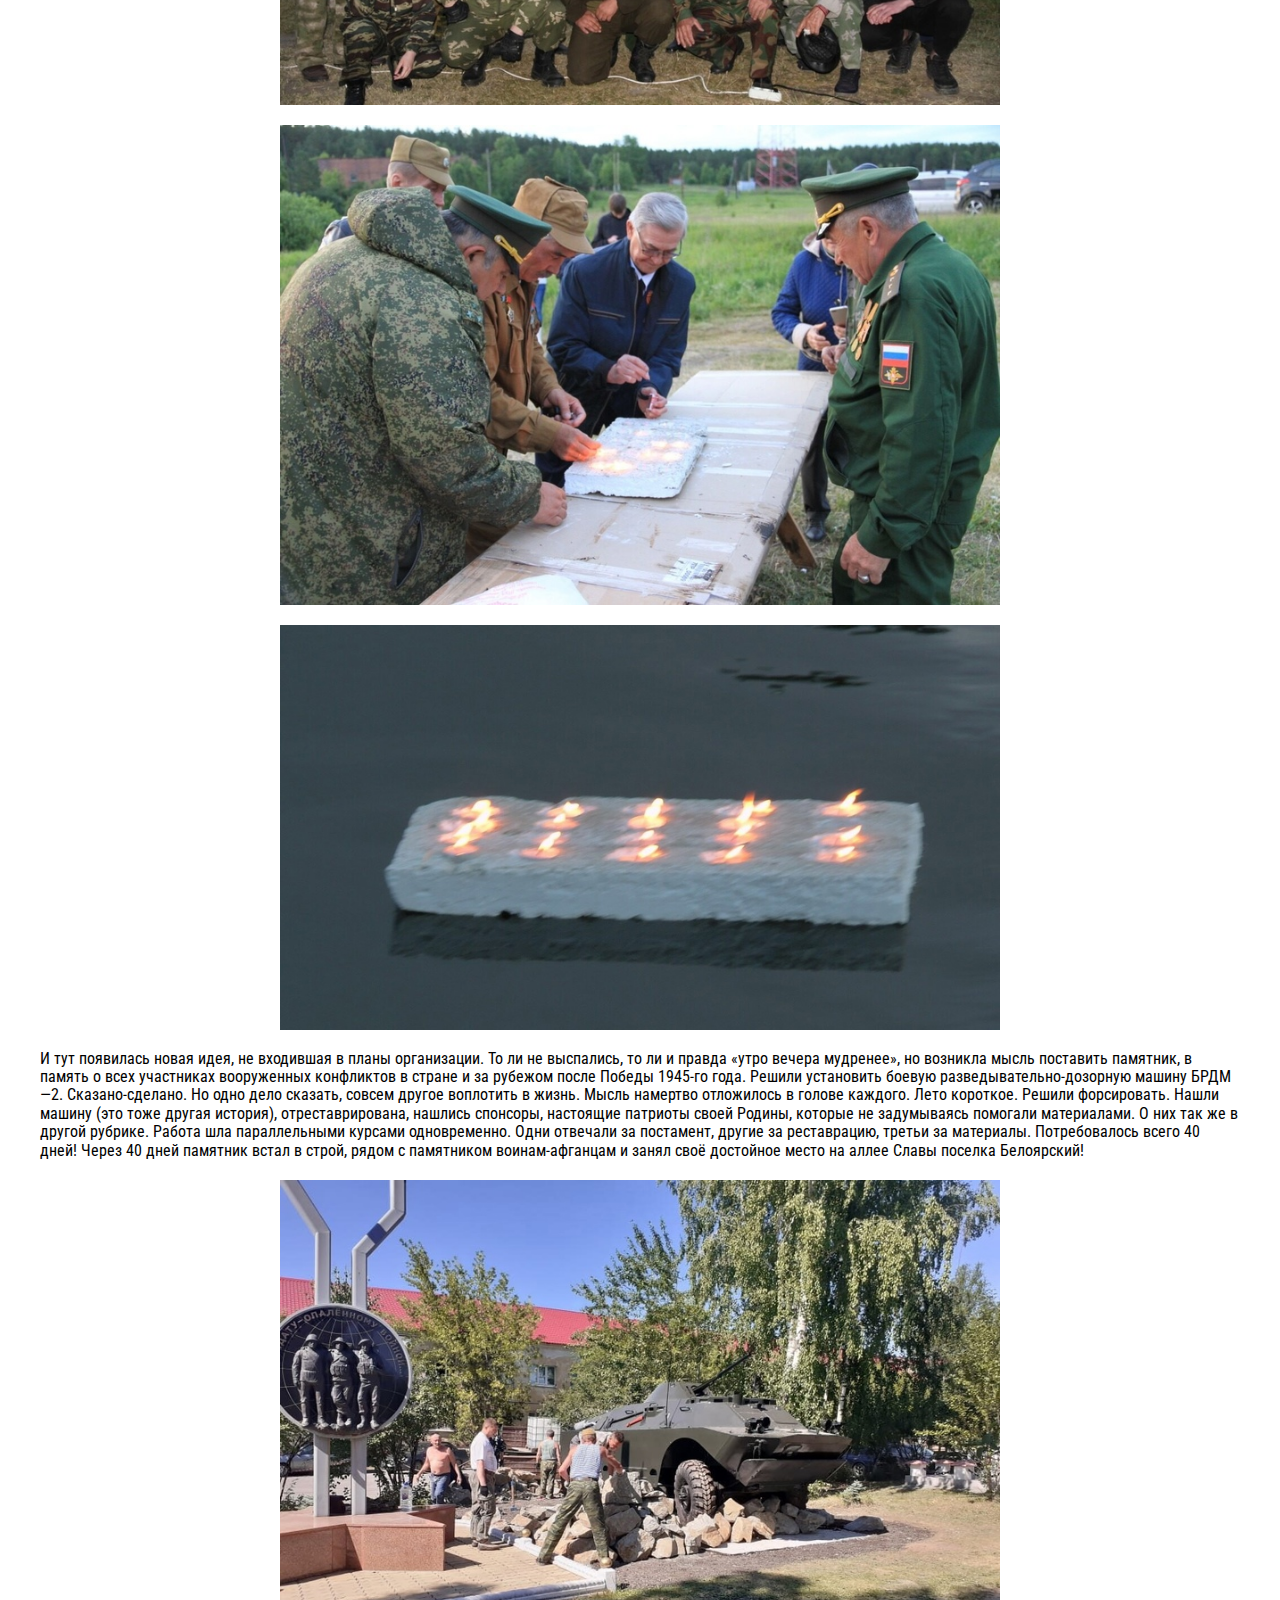
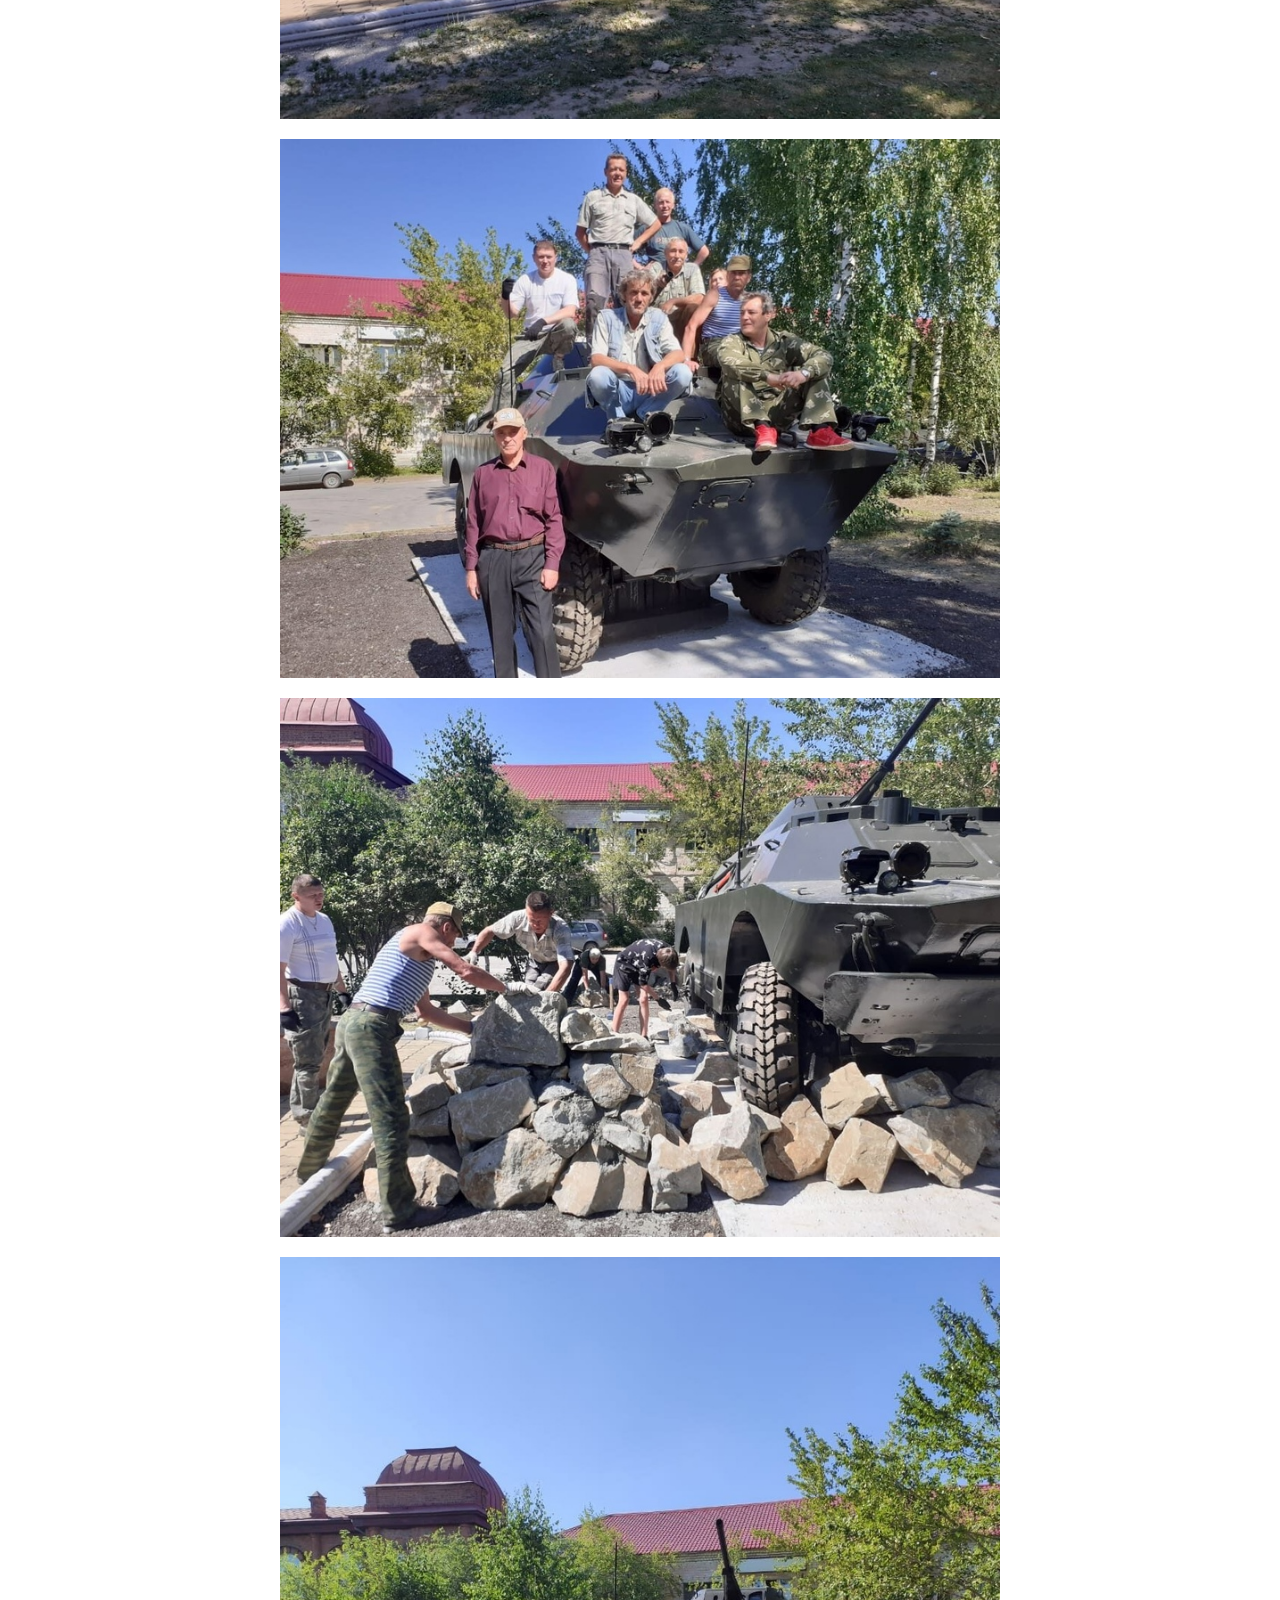
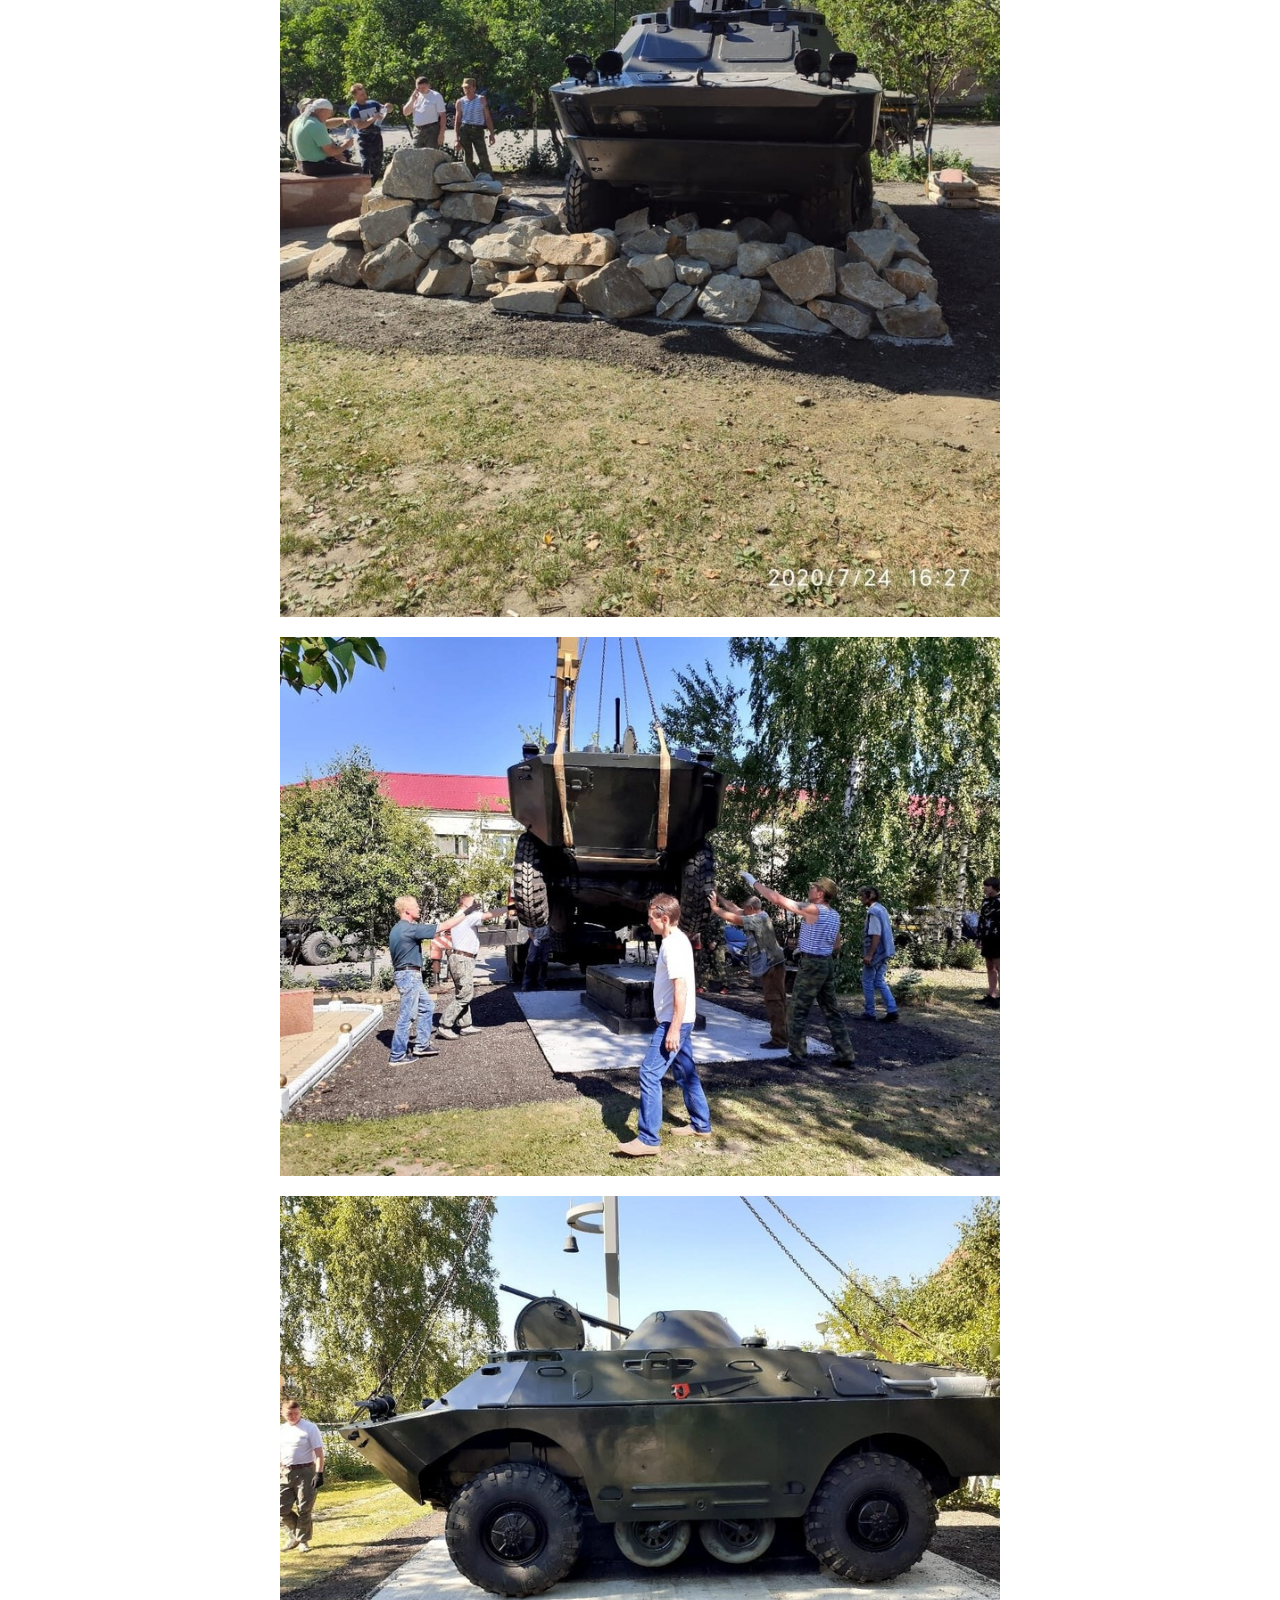
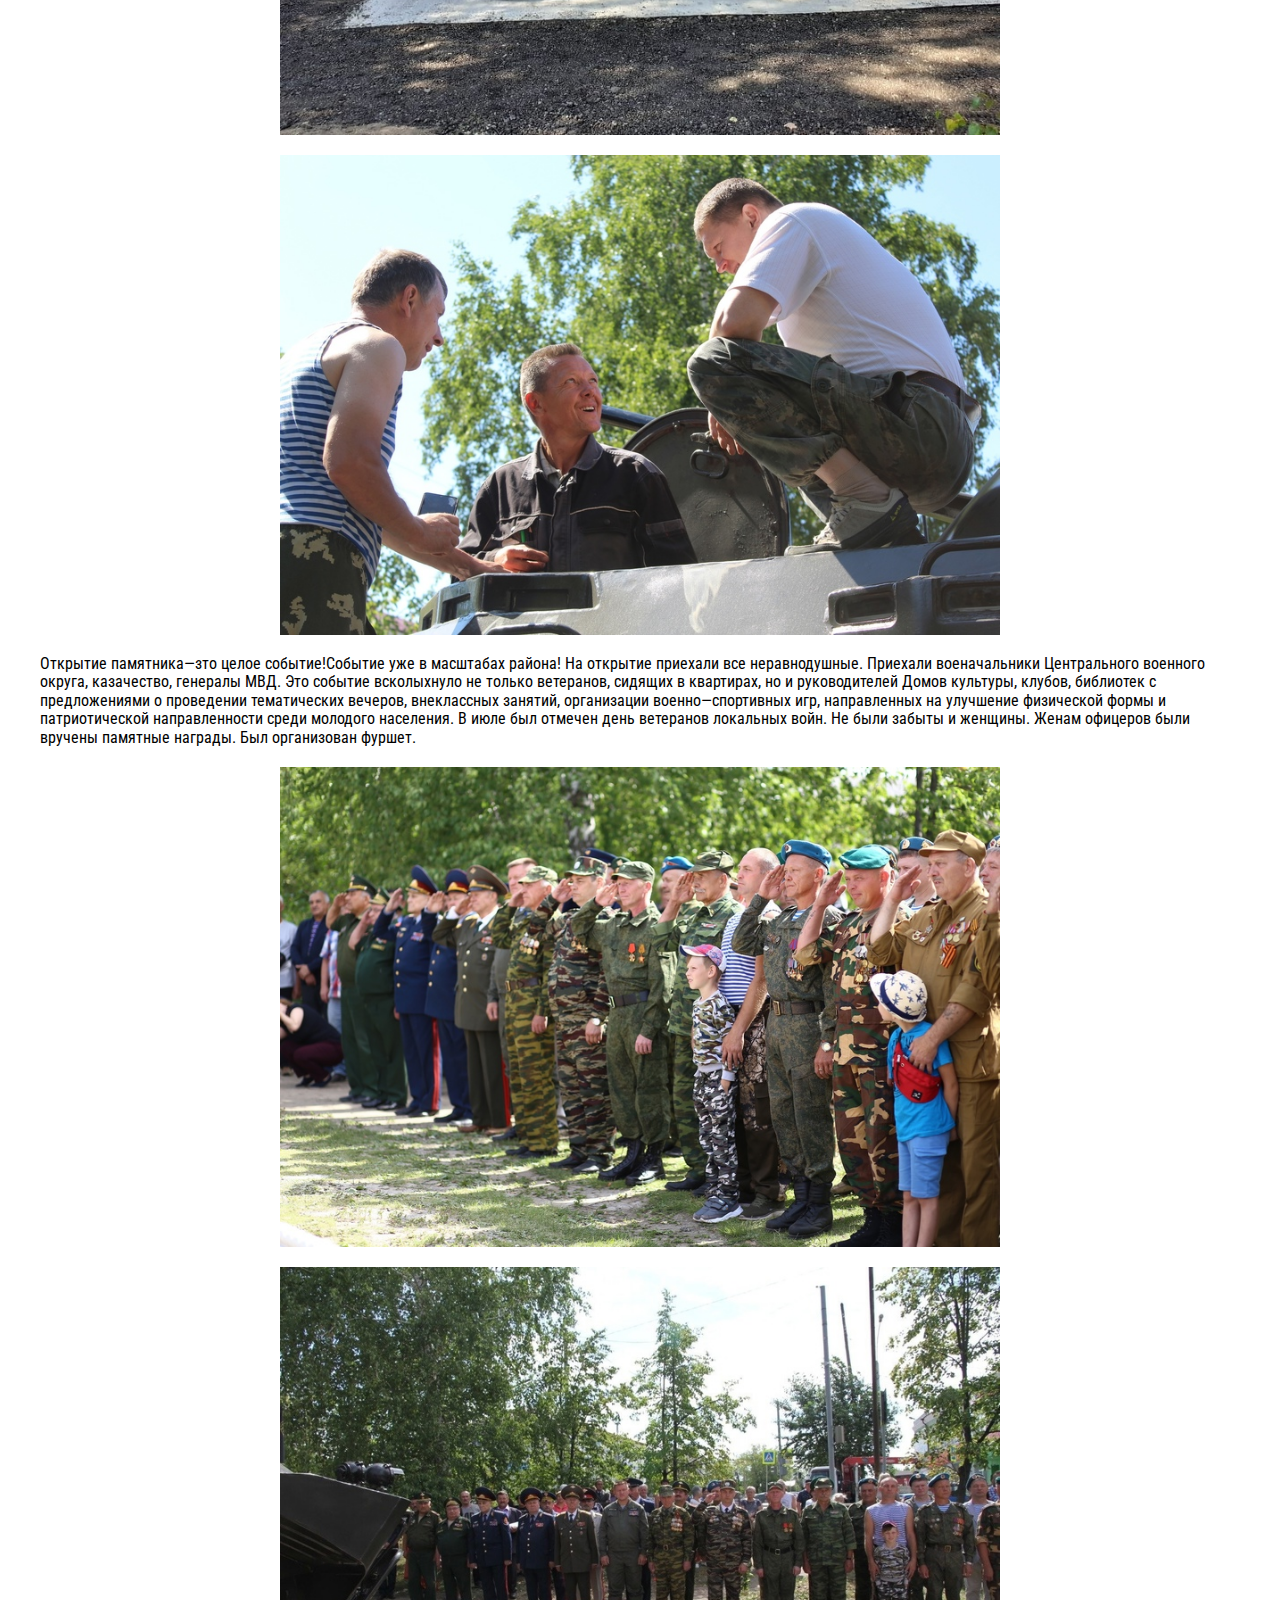
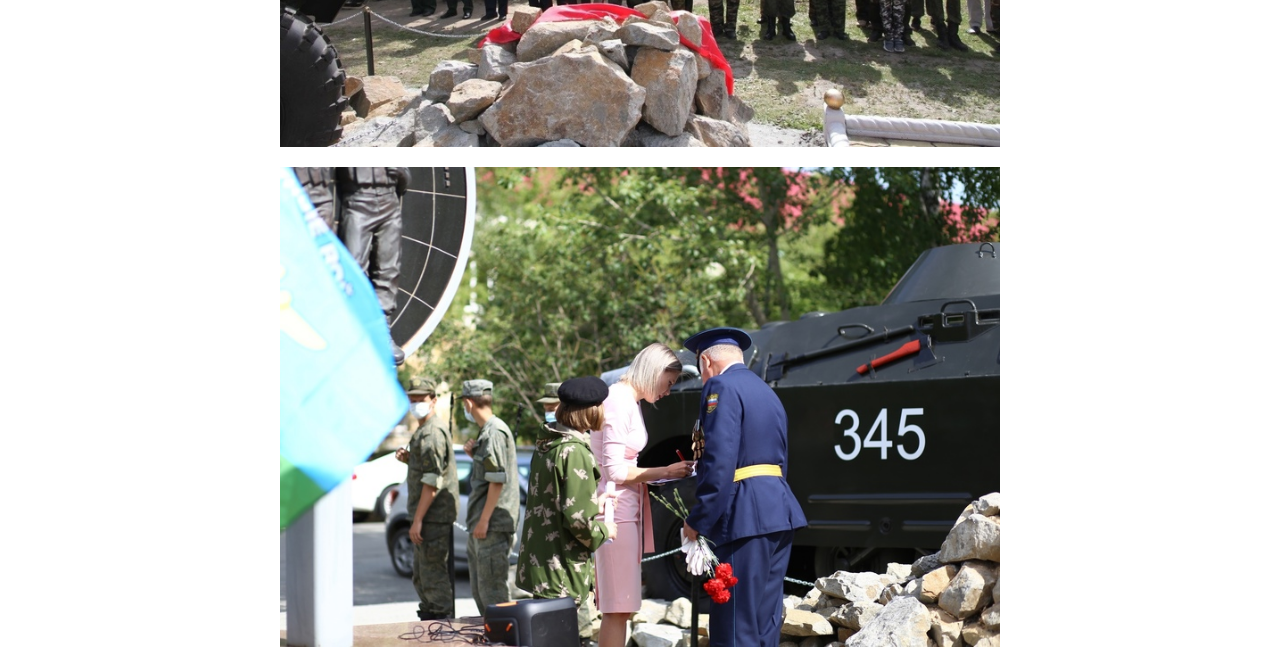
==== commit 50a3e73a: "Add files via upload" ====
--- a/index.html
+++ b/index.html
@@ -14,7 +14,7 @@
     
     <main>
       <div class="container">
-        <h1>Ветераны Белоярского округа</h1>
+        <h1 class="h1">Ветераны Белоярского округа</h1>
           <p>
             Белоярский округ - один из самых молодых округов Свердловской области.
             Он был образован в 1992 году. Но, несмотря на свою молодость, округ имеет богатую историю.
@@ -22,21 +22,21 @@
             Среди них - ветераны Великой Отечественной войны, труженики тыла, участники локальных конфликтов.
           </p>
       
-        <h2>Ветераны Великой Отечественной войны</h2>
+        <h2 class="h2">Ветераны Великой Отечественной войны</h2>
           <p>
             В годы Великой Отечественной войны на фронт ушли более 10 тысяч жителей Белоярского округа.
             Они воевали на всех фронтах, от Москвы до Берлина. Многие из них погибли, защищая Родину.
             Но те, кто вернулся домой, продолжали трудиться на благо округа. Но 
           </p>
       
-        <h2>Труженики тыла</h2>
+        <h2 class="h2">Труженики тыла</h2>
           <p>
             В годы войны на плечи тружеников тыла легла не менее тяжелая задача, чем на плечи фронтовиков.
             Женщины, старики и дети работали на заводах, фабриках, в колхозах и совхозах.
             Они обеспечивали фронт всем необходимым - оружием, боеприпасами, продовольствием.
           </p>
       
-        <h2>Участники локальных конфликтов</h2>
+        <h2 class="h2">Участники локальных конфликтов</h2>
           <p>
             В послевоенные годы многие жители Белоярского округа принимали участие в локальных конфликтах.
             Они воевали в Афганистане, Чечне, Таджикистане и других горячих точках.
@@ -47,7 +47,7 @@
             Они заслуживают нашего уважения и благодарности. Мы должны помнить их подвиги и всегда быть им благодарны.
           </p>
 
-        <h2>Союз ветеранов локальных конфликтов Белоярского ГО</h2>
+        <h2 class="h2">Союз ветеранов локальных конфликтов Белоярского ГО</h2>
           <p>
             <p>О НАС</p>
             В ноябре 2019 года, 8 человек из числа ветеранов Афганистана и Северного Кавказа, собрались за круглым столом и решили: "Союзу быть!" В этот же вечер была создана инициативная группа и поставлены задачи. А если задача есть и она ясна, будьте добры выполнять! Первой и самой основной задачей было поставлено воспитание молодежи в военно-патриотическом плане. И не на бумаге, для отчета, а на деле, чтобы показать остальным (кто не верит в молодежь), что можно и нужно работать в этом направлении. Результаты не заставили себя долго ждать, но это уже совсем другая история. Мы же не стали наслаждаться Победой, а двинулись с новой силой к новым вершинам. Не прекращая военно-патриотическую работу с юнармейцами ветераны решили заявить о себе. Заявить громко и четко, чтобы очнулись бойцы так привыкшие к "гражданке", чтобы увидели все: мы молоды душой, у нас полно сил, море энергии, огромное количество идей, и не просто идей, а идей необходимых всему нашему району. А самое главное - это огромное желание работать. Именно работать! РАБОТАТЬ ВО БЛАГО БУДУЩИХ ПОКОЛЕНИЙ! Но пандемия внесла свои коррективы. Работу с юнармией пришлось временно приостановить, но это не помешало провести празднование 75-летия Великой Победы, с соблюдением всех санитарных норм. Праздник получился ярким, красочным, торжественным!
--- a/css/style.css
+++ b/css/style.css
@@ -20,7 +20,8 @@
 }
 
 .img-union{
-    
+    margin: 20px auto 20px auto;
+    display:block
 }
 .veteran-1{
     width: 699px;
@@ -104,4 +105,9 @@
 .veteran-21{
     width: 720px;
     height: 480px;
+}
+
+.h1,
+h2{
+    text-align: center;
 }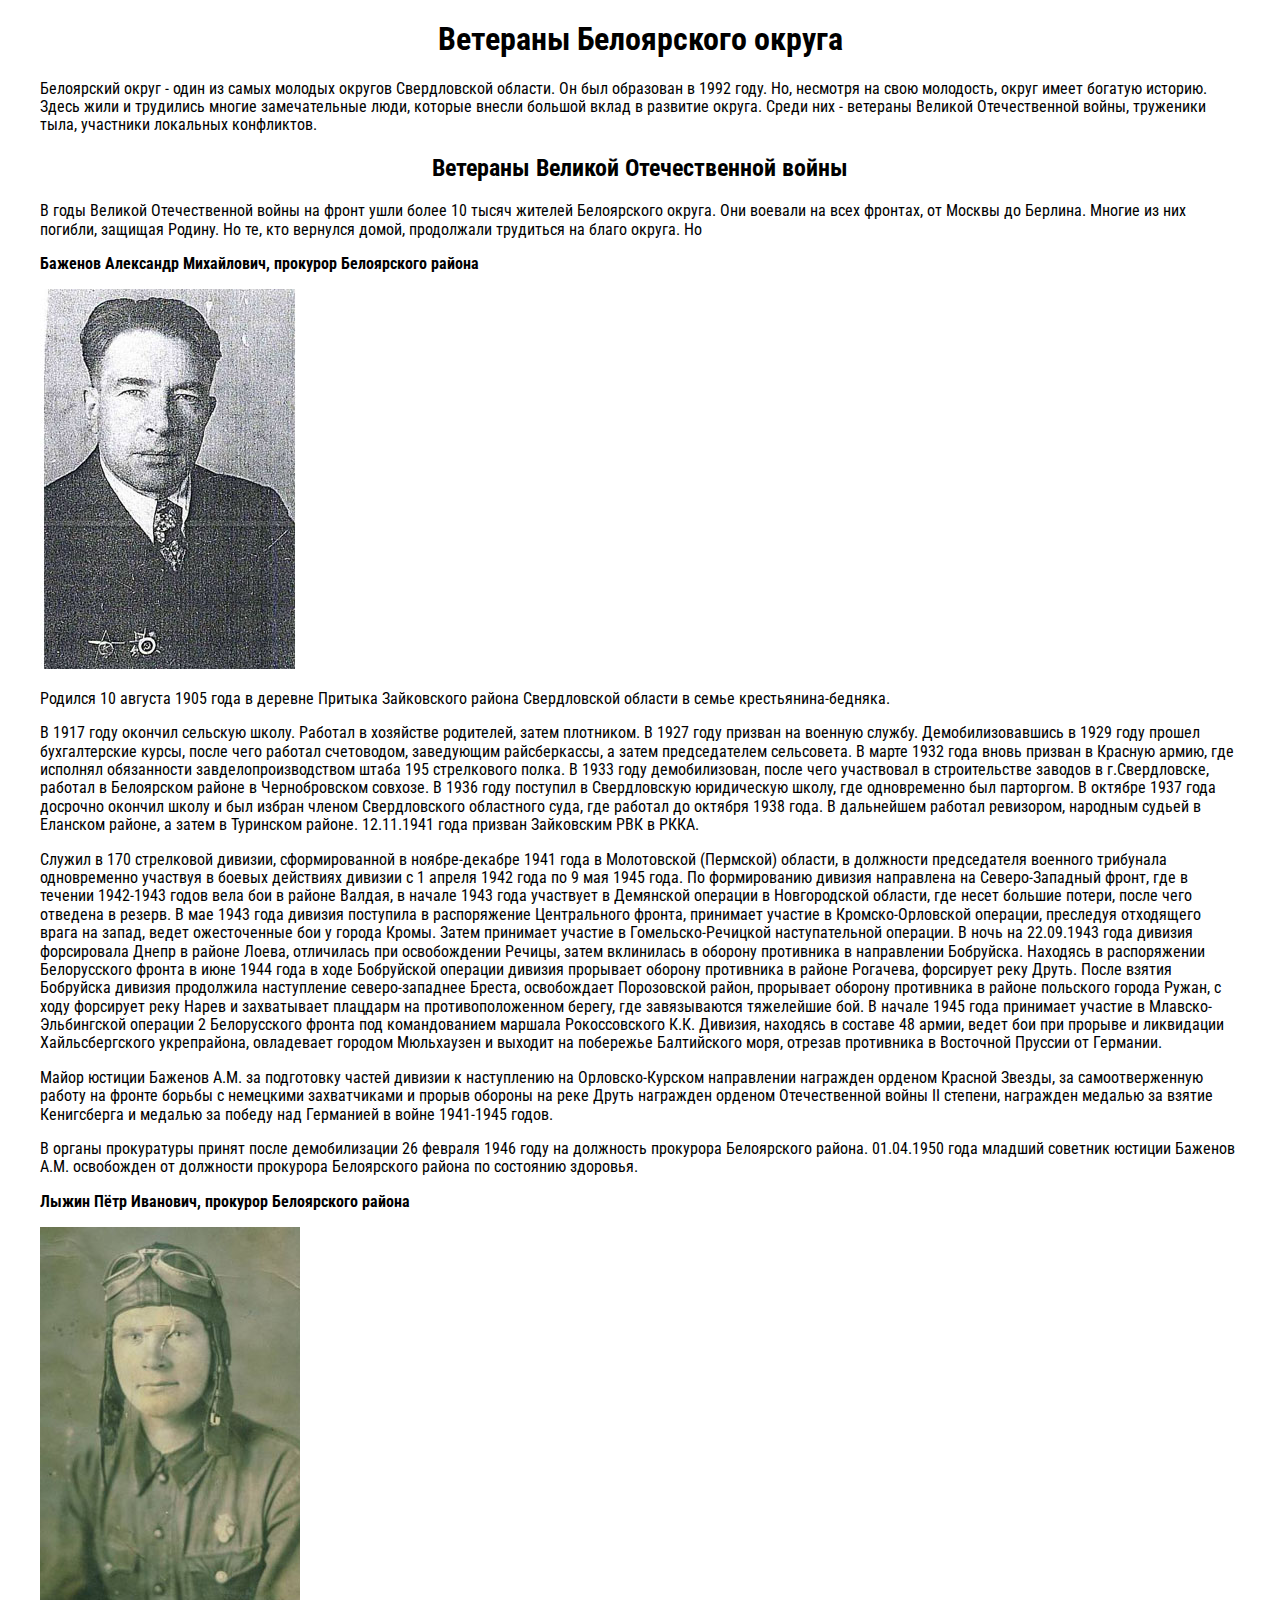
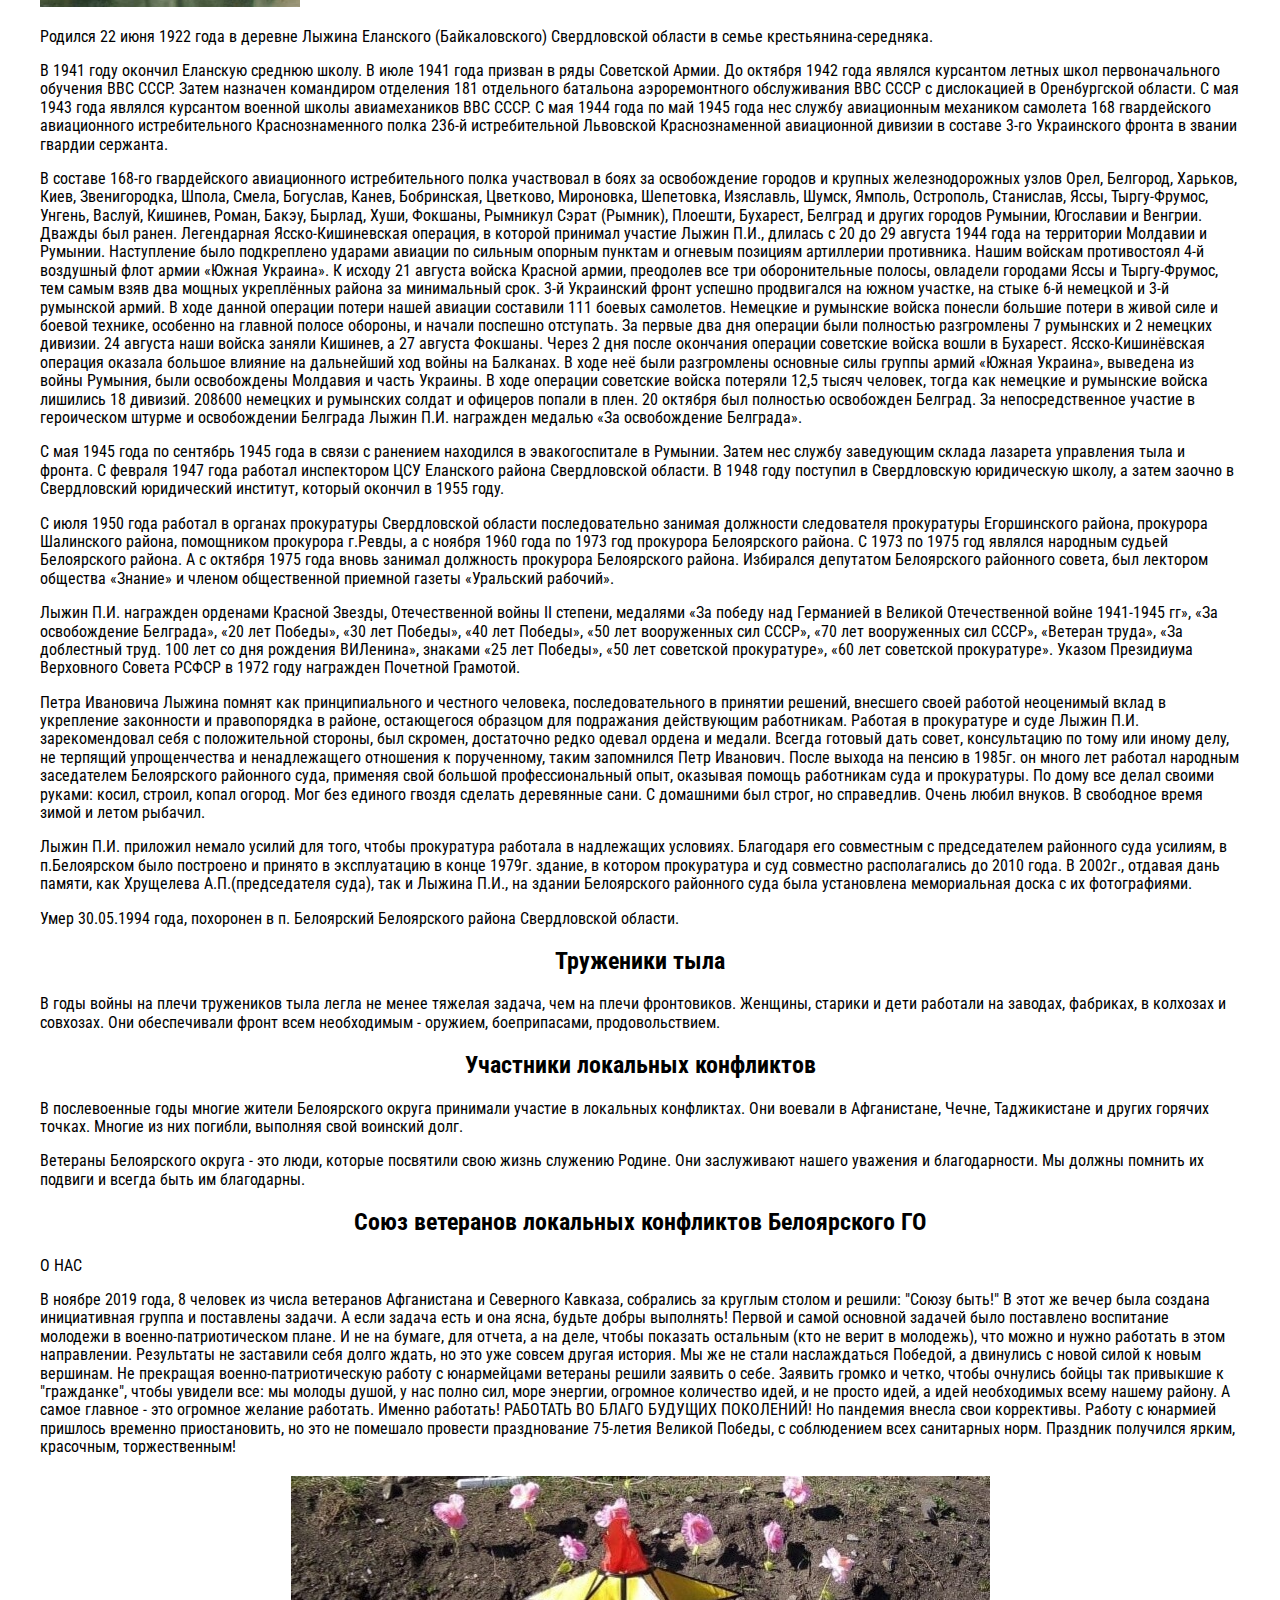
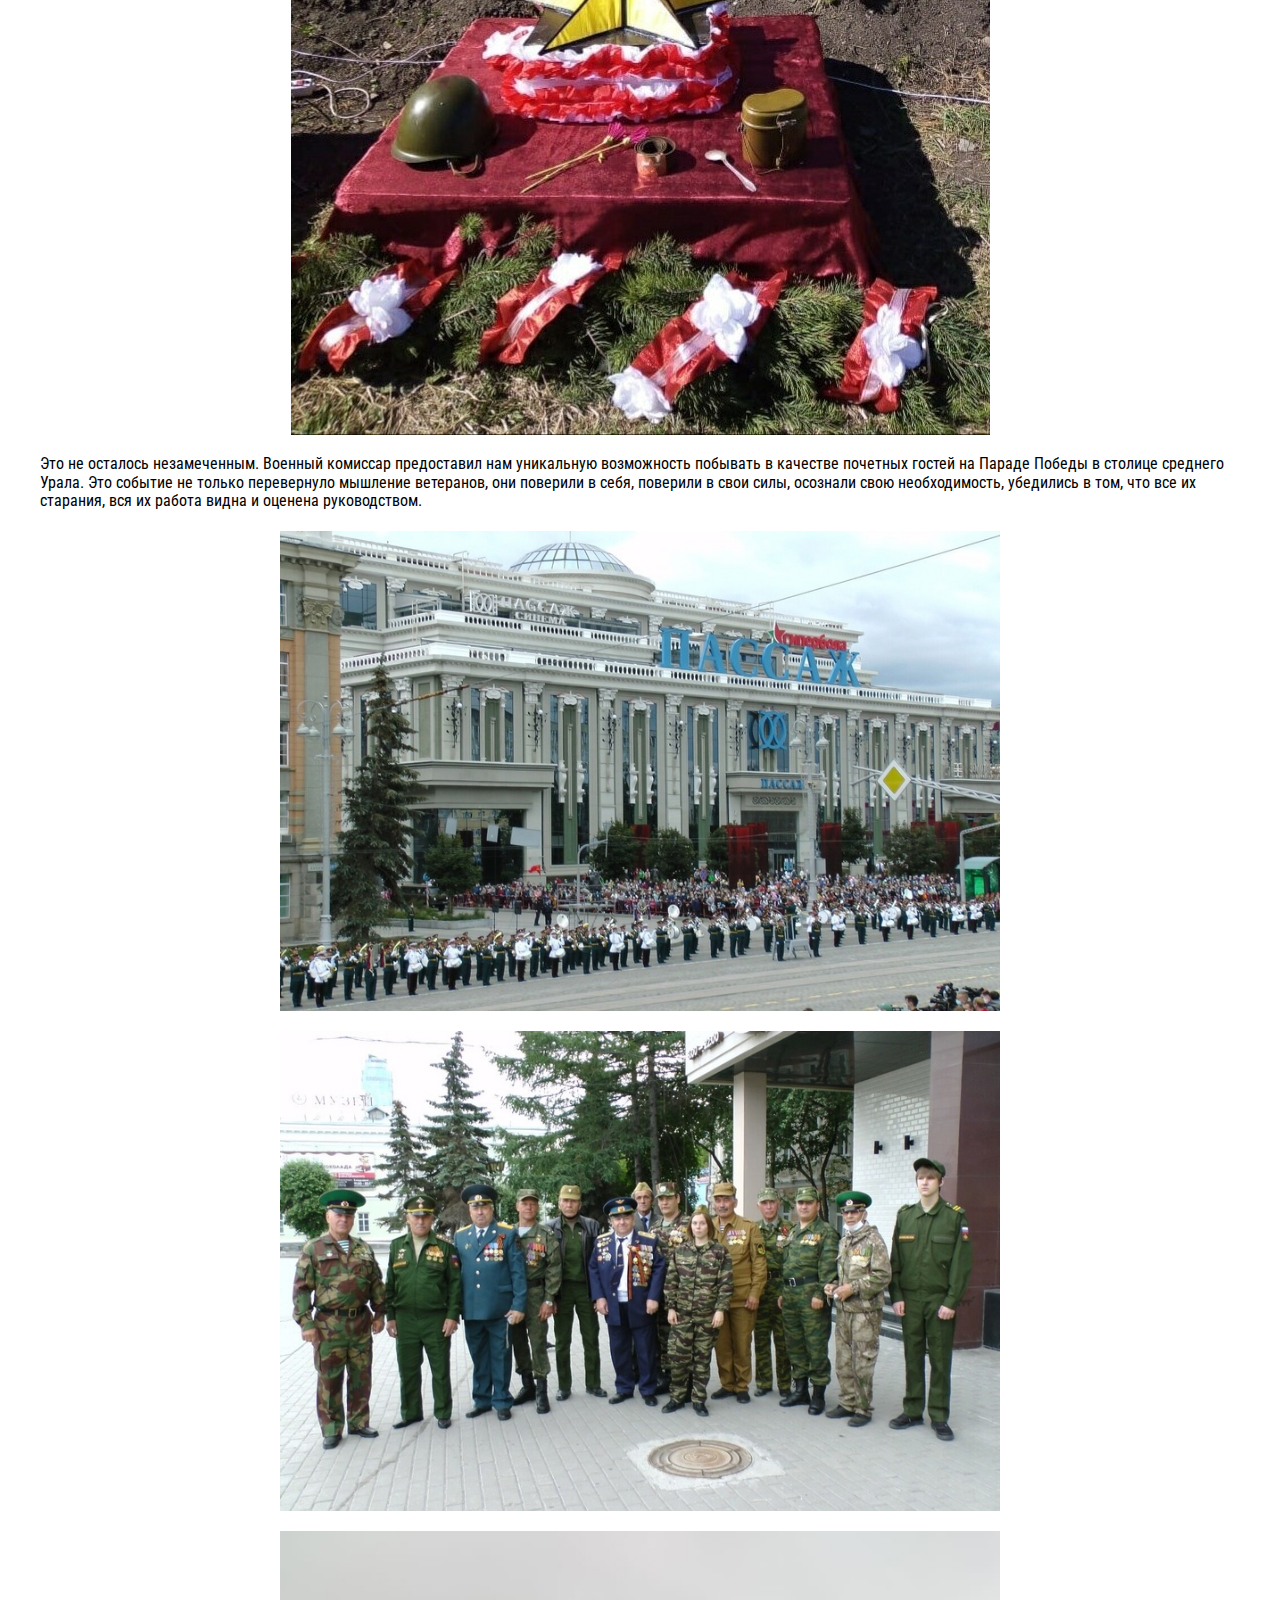
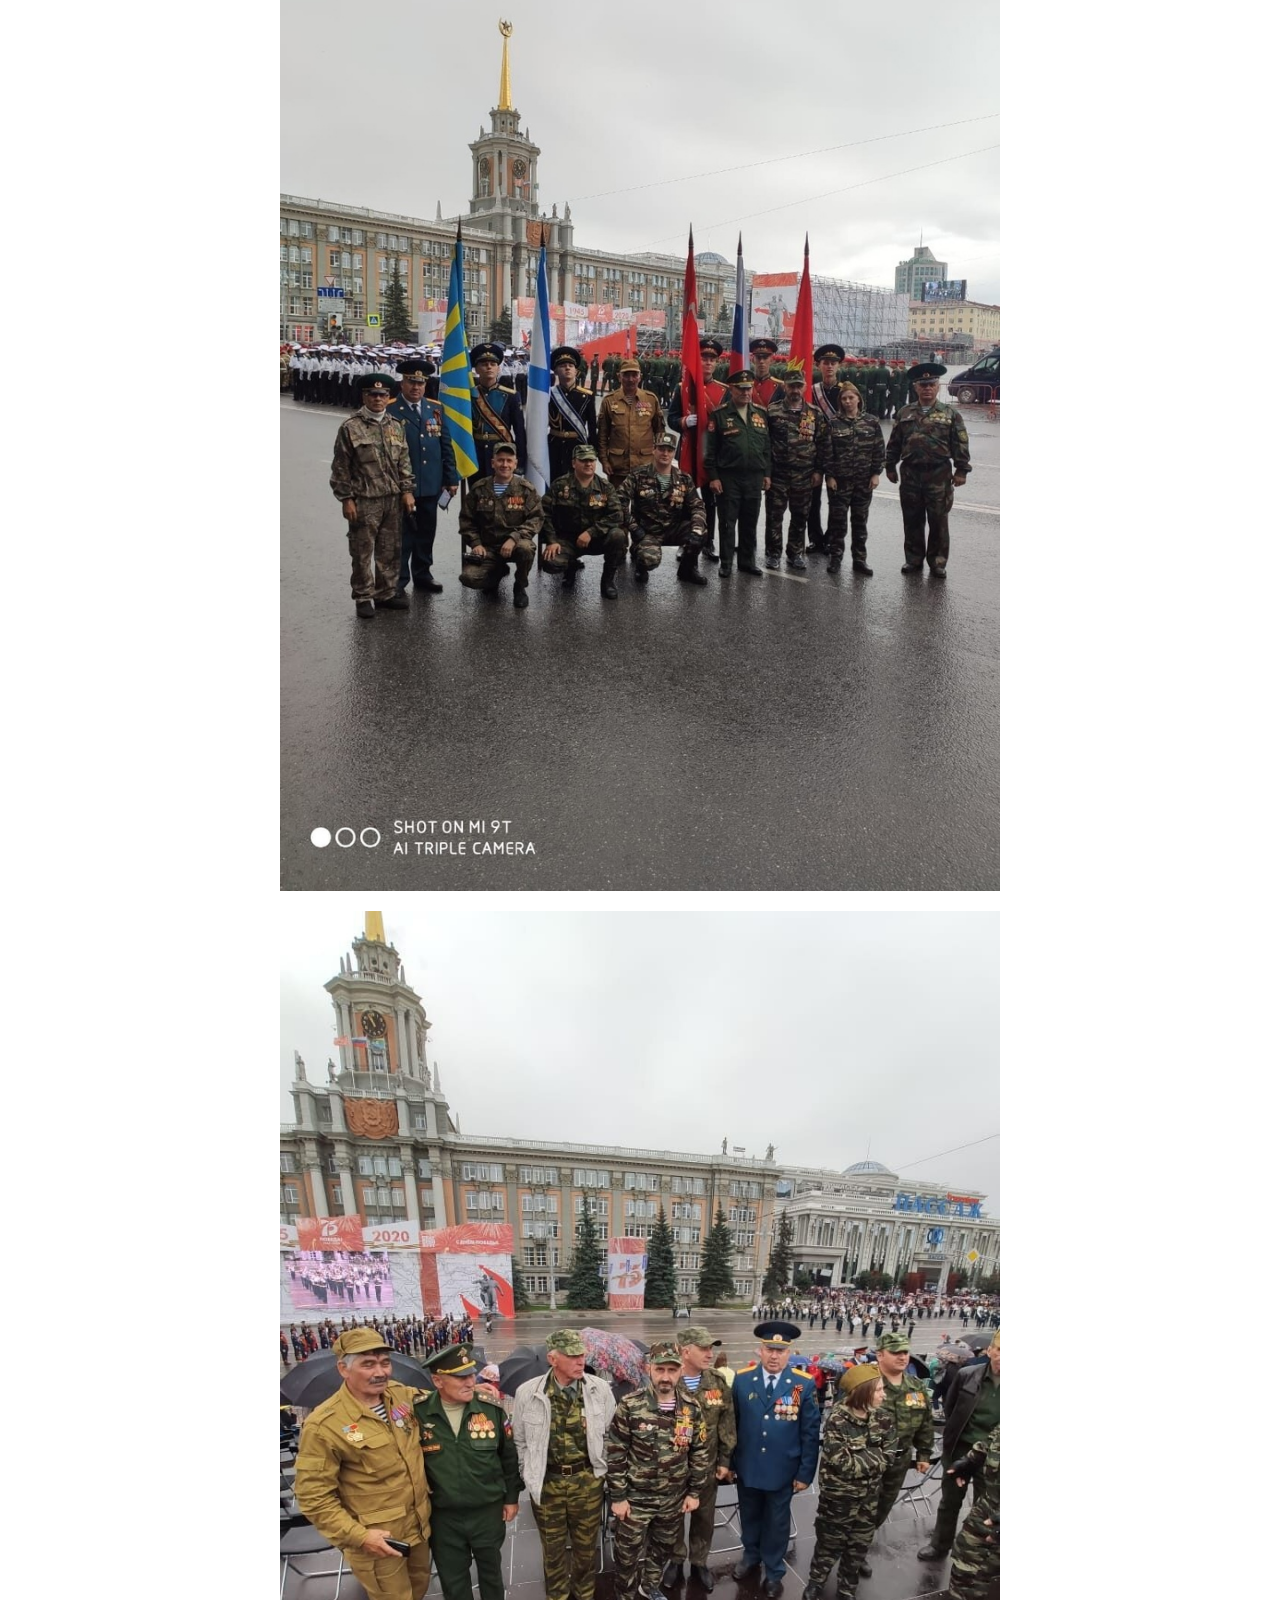
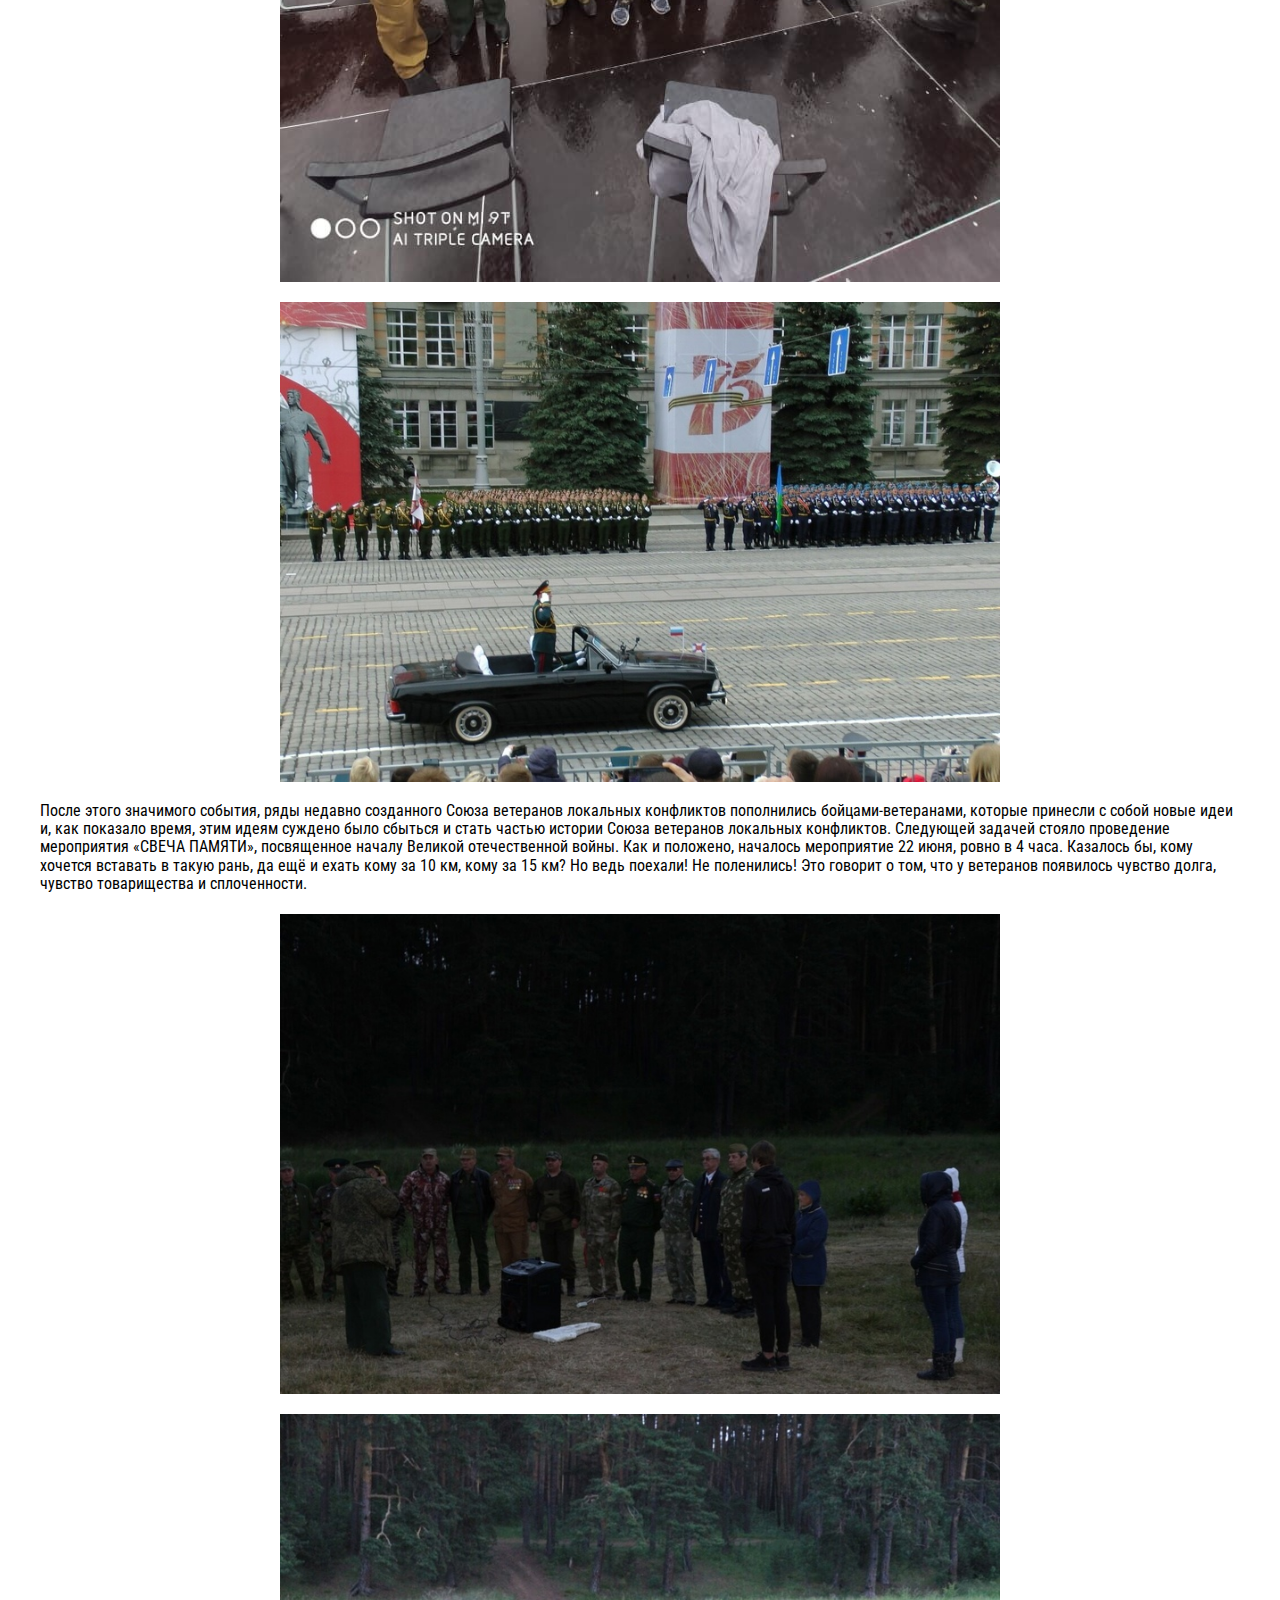
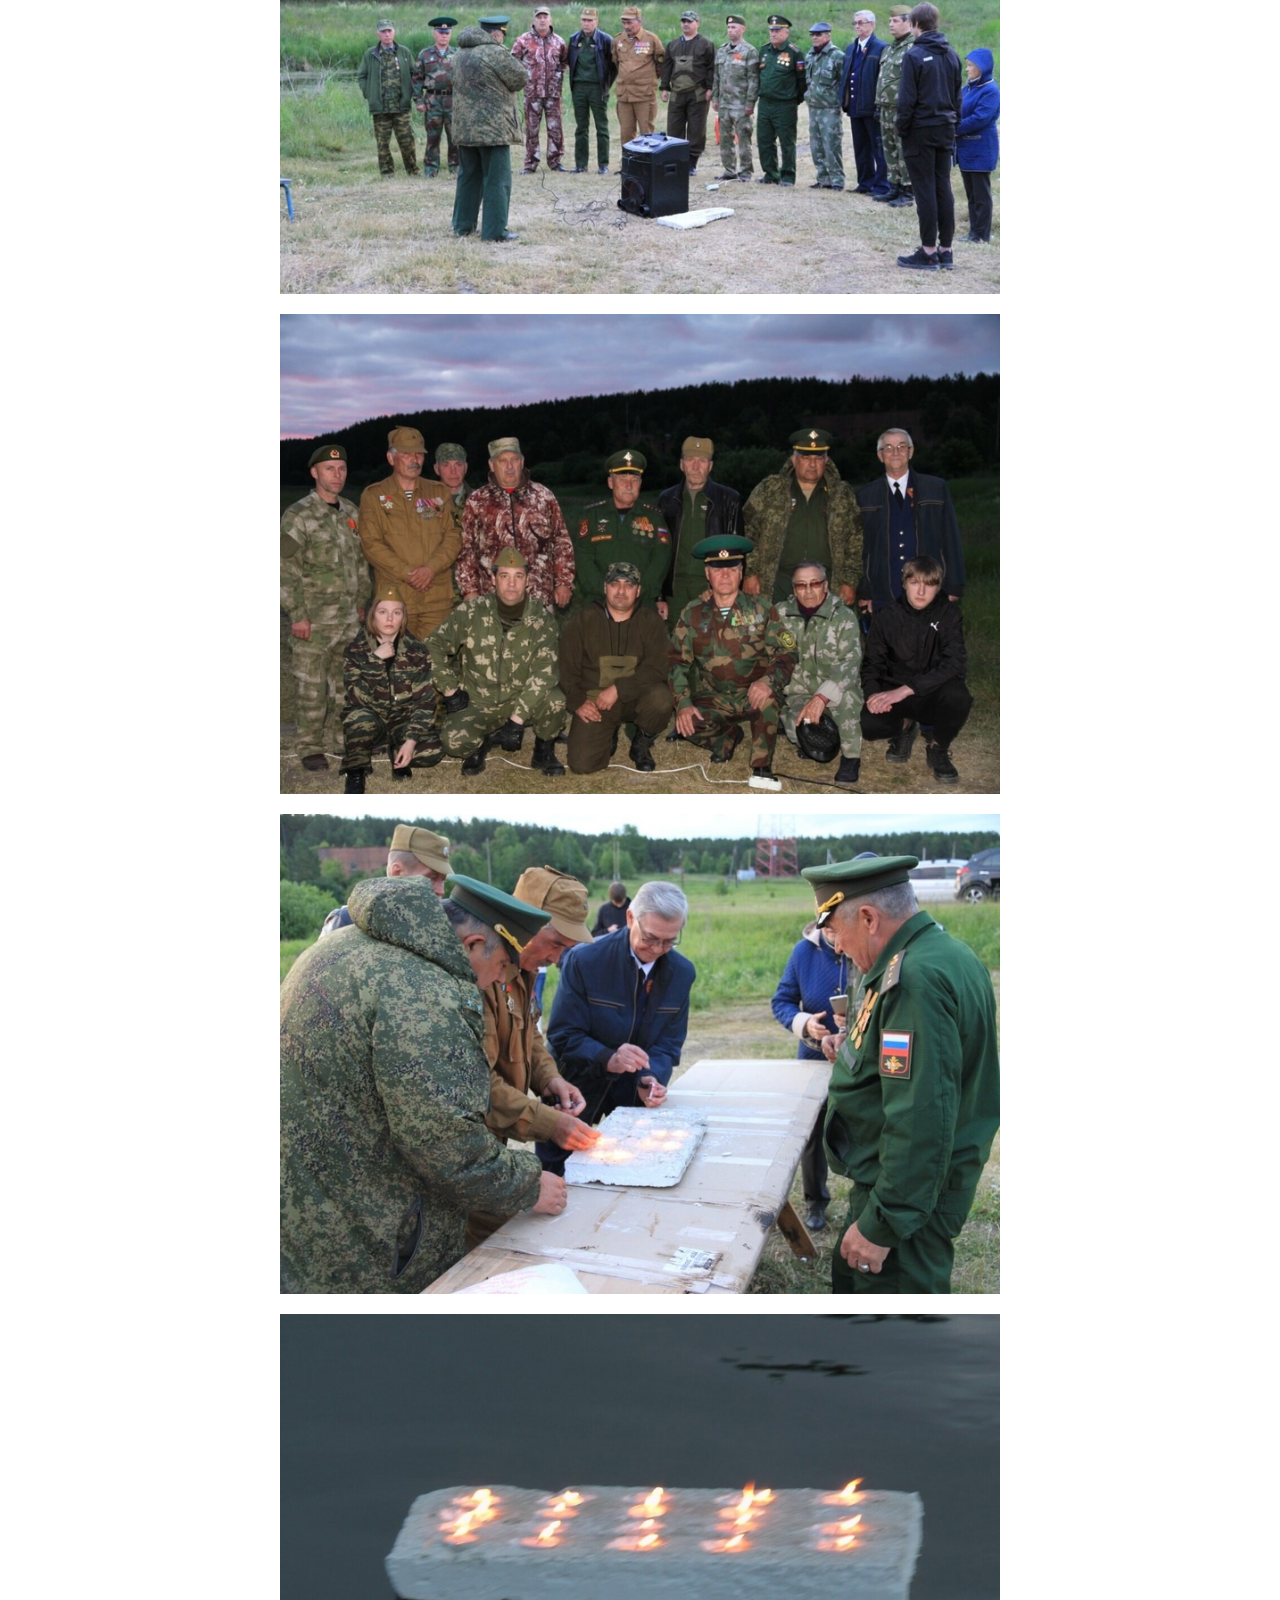
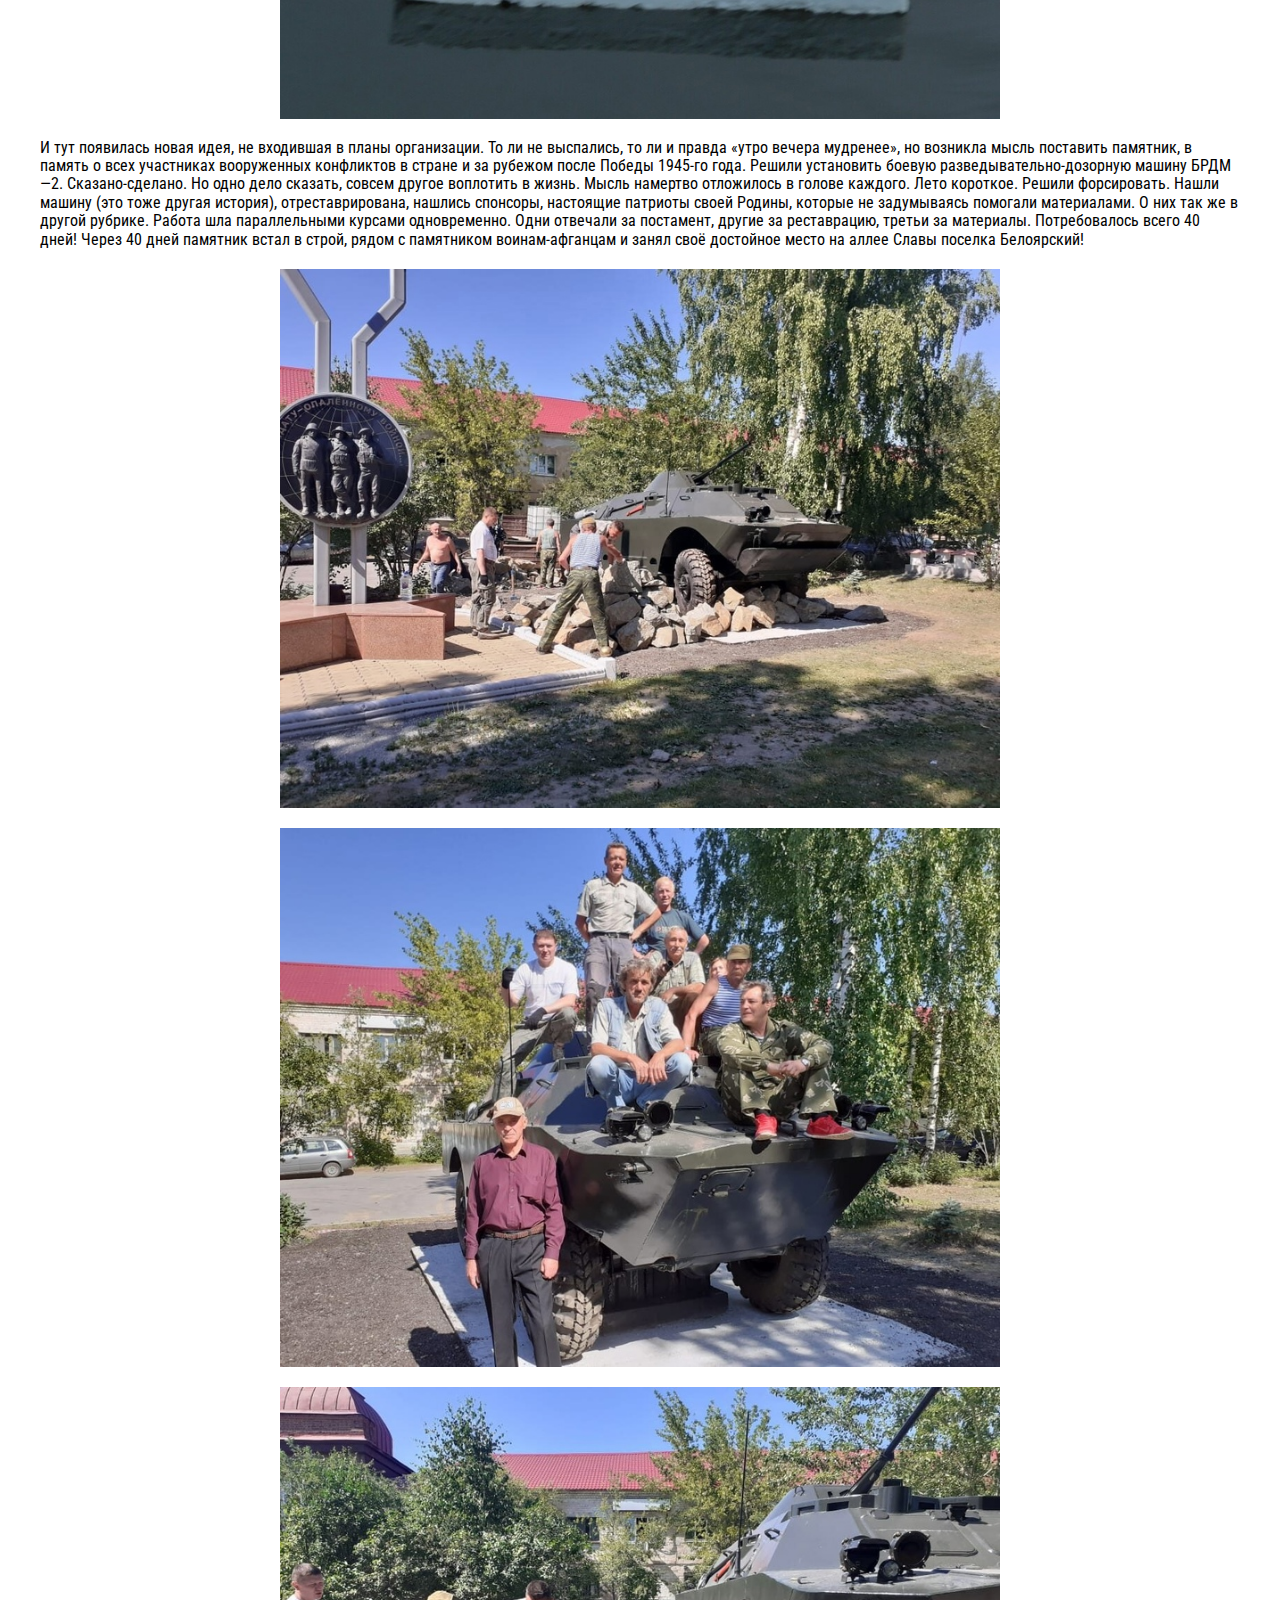
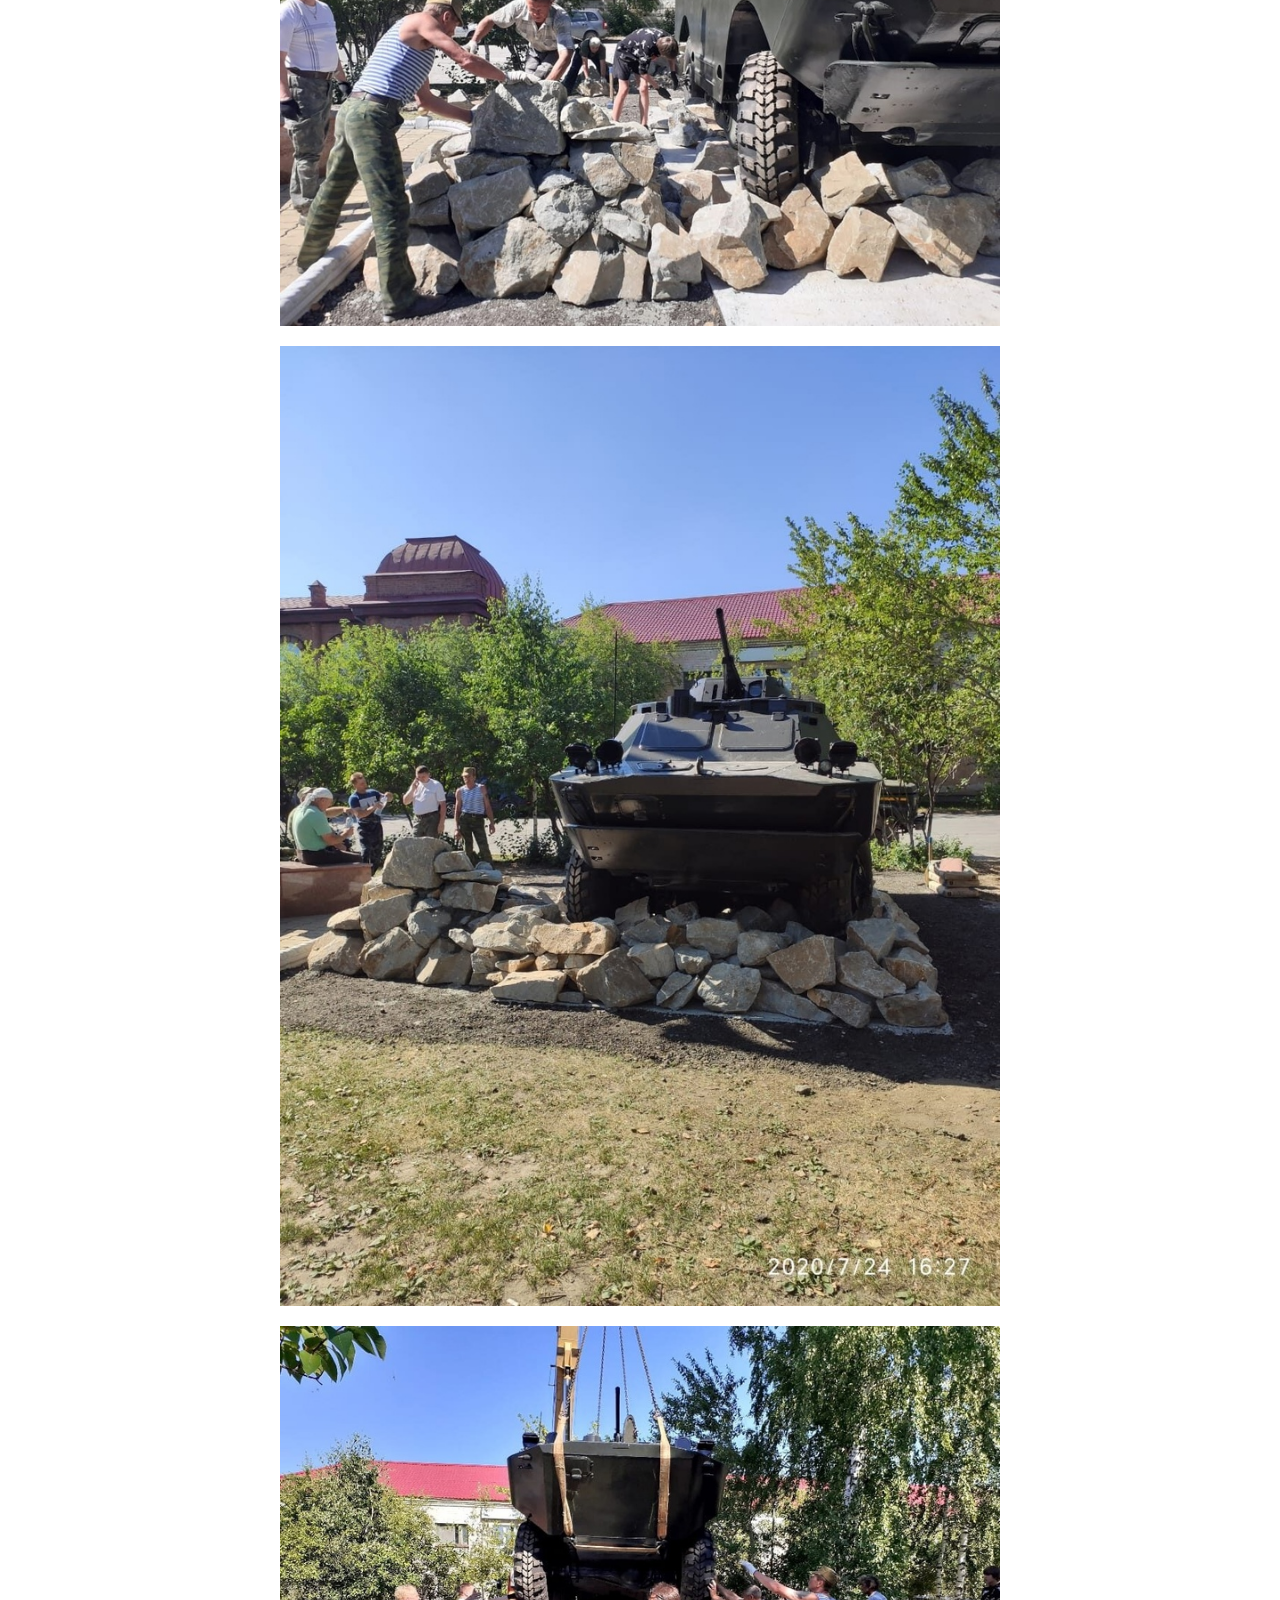
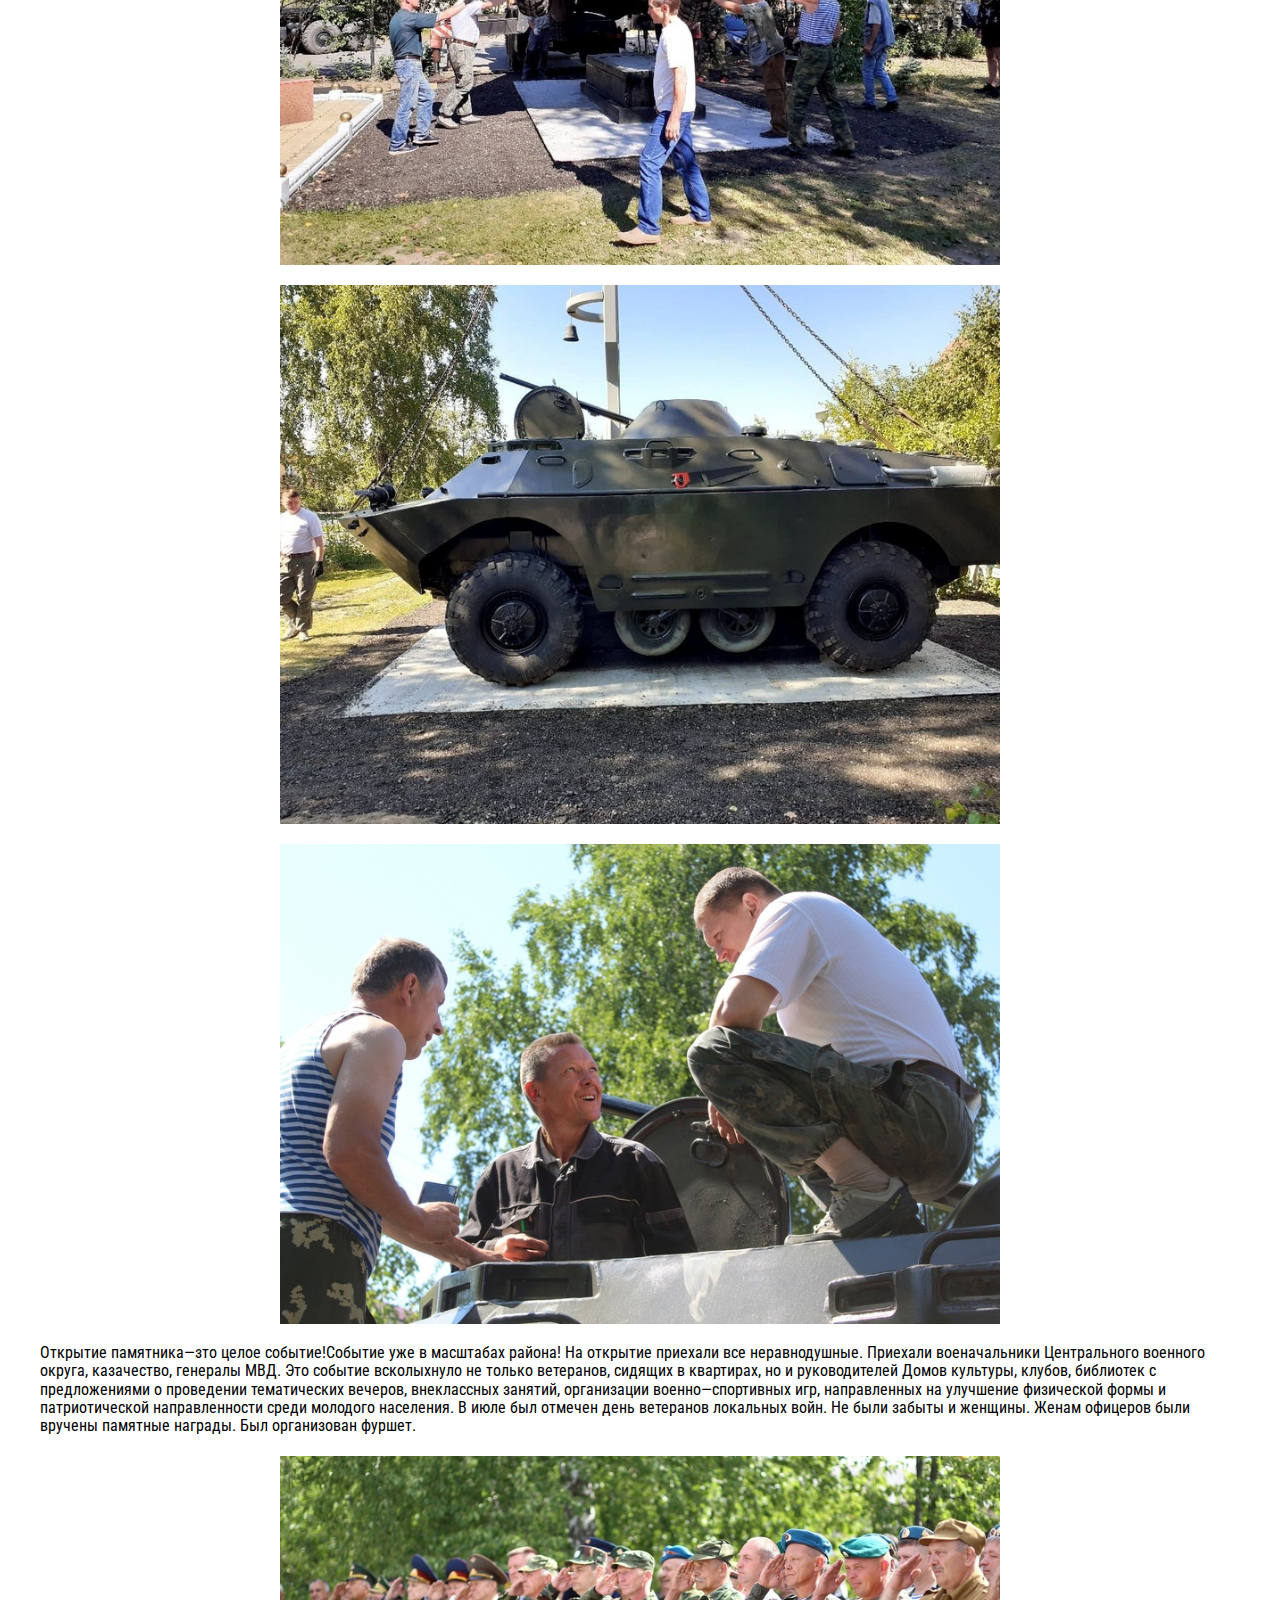
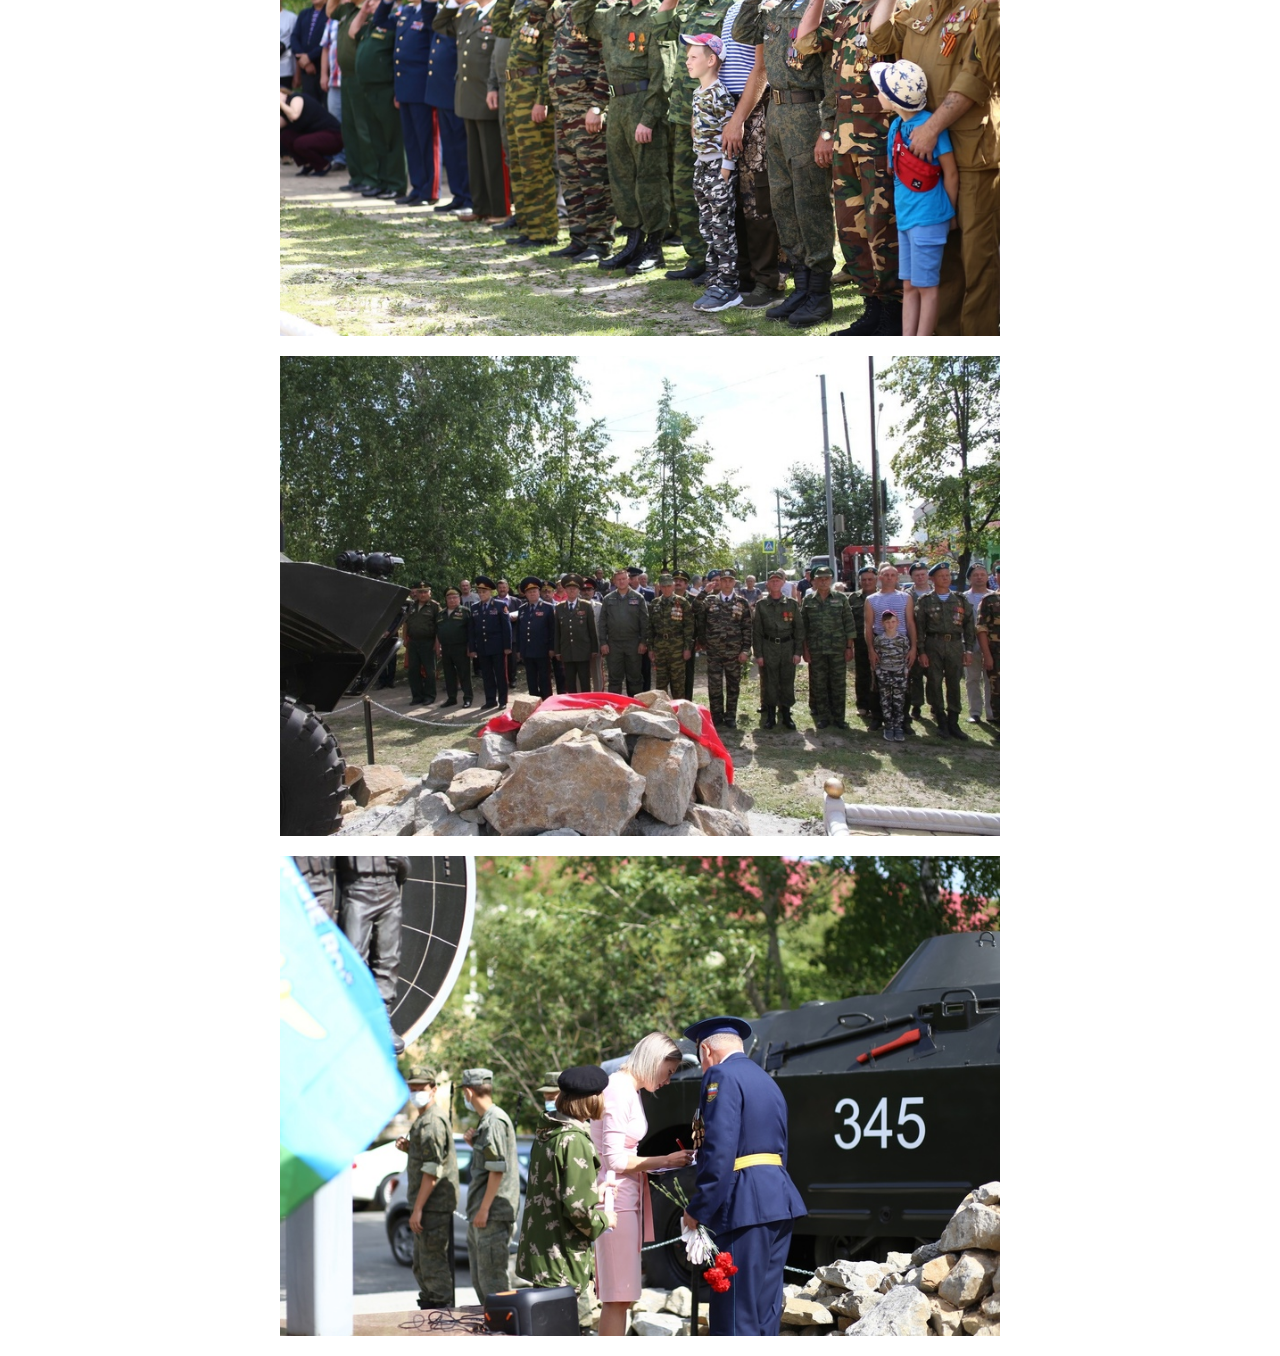
==== commit b99dc27d: "Add files via upload" ====
--- a/index.html
+++ b/index.html
@@ -28,7 +28,74 @@
             Они воевали на всех фронтах, от Москвы до Берлина. Многие из них погибли, защищая Родину.
             Но те, кто вернулся домой, продолжали трудиться на благо округа. Но 
           </p>
-      
+          <div class="veterani-vov">
+                          <p class="veteran-name"><strong>Баженов Александр Михайлович, прокурор Белоярского района</strong></p>
+            <div class="veteren-vov-1">
+
+              <img src="img/veteran-vov-1.jpg" alt="">
+              <p>
+                Родился 10 августа 1905 года в деревне Притыка Зайковского района Свердловской области в семье крестьянина-бедняка. 
+              </p> 
+
+              <p>
+                В 1917 году окончил сельскую  школу.  Работал в хозяйстве родителей, затем плотником. В 1927 году призван на военную службу. Демобилизовавшись в 1929 году прошел бухгалтерские курсы, после чего работал счетоводом,  заведующим  райсберкассы, а затем председателем сельсовета.  В марте 1932 года вновь призван в Красную армию, где исполнял обязанности завделопроизводством штаба 195 стрелкового полка. В 1933 году демобилизован, после чего участвовал в строительстве заводов  в г.Свердловске, работал  в Белоярском районе в Чернобровском совхозе. В 1936 году поступил в  Свердловскую юридическую школу, где одновременно был парторгом. В октябре 1937 года досрочно окончил школу и был избран членом Свердловского областного  суда, где работал до октября 1938 года. В дальнейшем работал ревизором, народным судьей в Еланском районе, а затем в Туринском районе.  12.11.1941 года призван Зайковским РВК  в РККА.
+              </p>  
+                
+              <p>
+                Служил в 170 стрелковой дивизии, сформированной в ноябре-декабре 1941 года в Молотовской (Пермской) области, в должности председателя военного трибунала одновременно участвуя в боевых действиях дивизии с 1 апреля 1942 года по 9 мая 1945 года. По формированию дивизия направлена на Северо-Западный фронт, где в течении 1942-1943 годов вела бои в районе Валдая, в начале 1943 года участвует в Демянской операции в Новгородской области, где несет большие потери, после чего отведена в резерв. В мае 1943 года дивизия поступила в распоряжение Центрального фронта, принимает участие в Кромско-Орловской  операции, преследуя отходящего врага на запад, ведет ожесточенные бои у города Кромы. Затем принимает участие в Гомельско-Речицкой наступательной операции. В ночь на 22.09.1943 года дивизия форсировала Днепр в районе Лоева, отличилась при освобождении Речицы, затем вклинилась в оборону противника в направлении Бобруйска. Находясь в распоряжении Белорусского фронта в июне 1944 года в ходе Бобруйской операции дивизия прорывает оборону противника в районе Рогачева, форсирует реку Друть. После взятия Бобруйска дивизия продолжила наступление северо-западнее Бреста, освобождает Порозовской район, прорывает оборону противника в районе польского города Ружан, с ходу форсирует реку Нарев и захватывает плацдарм на противоположенном берегу, где завязываются тяжелейшие бой. В начале 1945 года принимает участие в Млавско-Эльбингской операции 2 Белорусского фронта под командованием маршала Рокоссовского К.К.  Дивизия, находясь в составе 48 армии,  ведет бои при прорыве и ликвидации Хайльсбергского укрепрайона, овладевает городом Мюльхаузен и выходит на побережье Балтийского  моря, отрезав противника в Восточной Пруссии от Германии.
+              </p> 
+                
+              <p>
+                Майор юстиции Баженов А.М. за подготовку частей дивизии к наступлению на Орловско-Курском направлении награжден орденом Красной Звезды, за самоотверженную работу на фронте борьбы с немецкими захватчиками и прорыв обороны на реке Друть награжден  орденом Отечественной войны II степени, награжден медалью за взятие Кенигсберга и медалью за победу над Германией в войне 1941-1945 годов.
+              </p>
+                
+              <p> 
+                В органы прокуратуры принят после демобилизации  26 февраля 1946 году на должность прокурора Белоярского района. 01.04.1950 года  младший советник юстиции Баженов А.М. освобожден от должности прокурора Белоярского района по состоянию здоровья.
+              </p>  
+            </div>
+            
+              <p class="veteran-name"><strong>Лыжин Пётр Иванович, прокурор Белоярского района</strong></p>
+            <div class="veteren-vov-2">
+
+              <img src="img/veteran-vov-2.jpg" alt="">
+              <p>
+                Родился 22 июня 1922 года в деревне Лыжина Еланского (Байкаловского) Свердловской  области в семье крестьянина-середняка.
+              </p> 
+
+              <p>
+                В 1941 году окончил Еланскую среднюю школу. В июле 1941 года призван в ряды Советской Армии.  До октября 1942 года являлся курсантом летных школ первоначального обучения ВВС СССР. Затем назначен командиром отделения 181 отдельного батальона аэроремонтного обслуживания ВВС СССР с дислокацией в Оренбургской области. С мая 1943 года являлся курсантом военной школы авиамехаников ВВС СССР. С мая 1944 года по май 1945 года нес службу авиационным механиком самолета 168 гвардейского авиационного истребительного Краснознаменного полка 236-й истребительной Львовской Краснознаменной  авиационной дивизии в составе 3-го Украинского фронта в звании гвардии сержанта.
+              </p>  
+                
+              <p>
+               В составе 168-го гвардейского авиационного истребительного полка участвовал в боях за освобождение городов и крупных железнодорожных узлов Орел, Белгород, Харьков, Киев, Звенигородка, Шпола, Смела, Богуслав, Канев, Бобринская, Цветково, Мироновка, Шепетовка, Изяславль, Шумск, Ямполь, Острополь, Станислав, Яссы, Тыргу-Фрумос, Унгень, Васлуй, Кишинев, Роман, Бакэу, Бырлад, Хуши, Фокшаны, Рымникул Сэрат (Рымник), Плоешти, Бухарест, Белград и других городов Румынии, Югославии и Венгрии. Дважды был ранен. Легендарная Ясско-Кишиневская операция, в которой принимал участие Лыжин П.И., длилась с 20 до 29 августа 1944 года на территории Молдавии и Румынии. Наступление было подкреплено ударами авиации по сильным опорным пунктам и огневым позициям артиллерии противника. Нашим войскам противостоял 4-й воздушный флот армии «Южная Украина».  К исходу 21 августа войска Красной армии, преодолев все три оборонительные полосы, овладели городами Яссы и Тыргу-Фрумос, тем самым взяв два мощных укреплённых района за минимальный срок. 3-й Украинский фронт успешно продвигался на южном участке, на стыке 6-й немецкой и 3-й румынской армий. В ходе данной операции потери нашей авиации составили 111 боевых самолетов. Немецкие и румынские войска понесли большие потери в живой силе и боевой технике, особенно на главной полосе обороны, и начали поспешно отступать. За первые два дня операции были полностью разгромлены 7 румынских и 2 немецких дивизии. 24 августа наши войска заняли Кишинев, а 27 августа Фокшаны. Через 2 дня после окончания операции советские войска вошли в Бухарест. Ясско-Кишинёвская операция оказала большое влияние на дальнейший ход войны на Балканах. В ходе неё были разгромлены основные силы группы армий «Южная Украина», выведена из войны Румыния, были освобождены Молдавия и часть Украины. В ходе операции советские войска потеряли 12,5 тысяч человек, тогда как немецкие и румынские войска лишились 18 дивизий. 208600 немецких и румынских солдат и офицеров попали в плен. 20 октября был полностью освобожден Белград. За непосредственное участие в героическом штурме и освобождении Белграда Лыжин П.И. награжден медалью «За освобождение Белграда».
+              </p> 
+                
+              <p>
+                С мая 1945 года по сентябрь 1945 года  в связи с ранением находился в эвакогоспитале в Румынии. Затем нес службу заведующим склада лазарета управления тыла и фронта. С февраля 1947 года работал инспектором ЦСУ Еланского района Свердловской области.  В 1948  году поступил в Свердловскую юридическую школу, а затем заочно в Свердловский юридический институт, который окончил в 1955 году. 
+              </p>
+                
+              <p> 
+                С июля 1950 года работал в органах прокуратуры Свердловской области последовательно занимая должности следователя прокуратуры Егоршинского района, прокурора Шалинского района, помощником прокурора г.Ревды, а с ноября 1960 года по 1973 год  прокурора Белоярского района.  С 1973 по 1975 год  являлся народным судьей Белоярского района. А с октября 1975 года вновь занимал должность прокурора Белоярского района. Избирался депутатом Белоярского районного совета, был лектором общества «Знание» и членом общественной приемной газеты «Уральский рабочий».
+              </p>  
+
+              <p>
+                Лыжин П.И. награжден  орденами Красной Звезды, Отечественной войны II  степени, медалями «За победу над Германией в Великой Отечественной войне 1941-1945 гг», «За освобождение Белграда», «20 лет Победы», «30 лет Победы», «40 лет Победы», «50 лет вооруженных сил СССР», «70 лет  вооруженных сил СССР», «Ветеран труда», «За доблестный труд. 100 лет со дня рождения ВИЛенина», знаками «25  лет Победы», «50 лет советской прокуратуре», «60 лет советской прокуратуре». Указом Президиума Верховного Совета РСФСР в 1972 году награжден Почетной Грамотой.
+              </p>
+
+              <p>
+                Петра Ивановича Лыжина помнят как принципиального и честного человека, последовательного в принятии решений, внесшего своей работой неоценимый вклад в укрепление законности и правопорядка в районе, остающегося образцом для подражания действующим работникам.  Работая в прокуратуре и суде Лыжин П.И. зарекомендовал себя с положительной стороны, был скромен, достаточно редко одевал ордена и медали. Всегда готовый дать совет, консультацию по тому или иному делу, не терпящий упрощенчества и ненадлежащего отношения к порученному, таким запомнился Петр Иванович. После выхода на пенсию в 1985г. он много лет работал народным заседателем Белоярского районного суда, применяя свой большой профессиональный опыт, оказывая помощь работникам суда и прокуратуры. По дому все делал своими руками: косил, строил, копал огород. Мог без единого гвоздя сделать деревянные сани. С домашними был строг, но справедлив. Очень любил внуков. В свободное время зимой и летом  рыбачил.
+              </p>
+
+              <p>
+                Лыжин П.И. приложил немало усилий для того, чтобы  прокуратура работала в надлежащих условиях. Благодаря его совместным с председателем районного суда усилиям, в п.Белоярском было построено и принято в эксплуатацию в конце 1979г. здание, в котором прокуратура и суд совместно располагались до 2010 года. В 2002г., отдавая дань памяти, как  Хрущелева А.П.(председателя суда), так и Лыжина П.И., на здании Белоярского районного суда была установлена мемориальная доска с их фотографиями.
+              </p>
+              
+              <p>
+                Умер 30.05.1994 года, похоронен в п. Белоярский Белоярского района Свердловской области.
+              </p>
+            </div>
+          </div>
+
         <h2 class="h2">Труженики тыла</h2>
           <p>
             В годы войны на плечи тружеников тыла легла не менее тяжелая задача, чем на плечи фронтовиков.
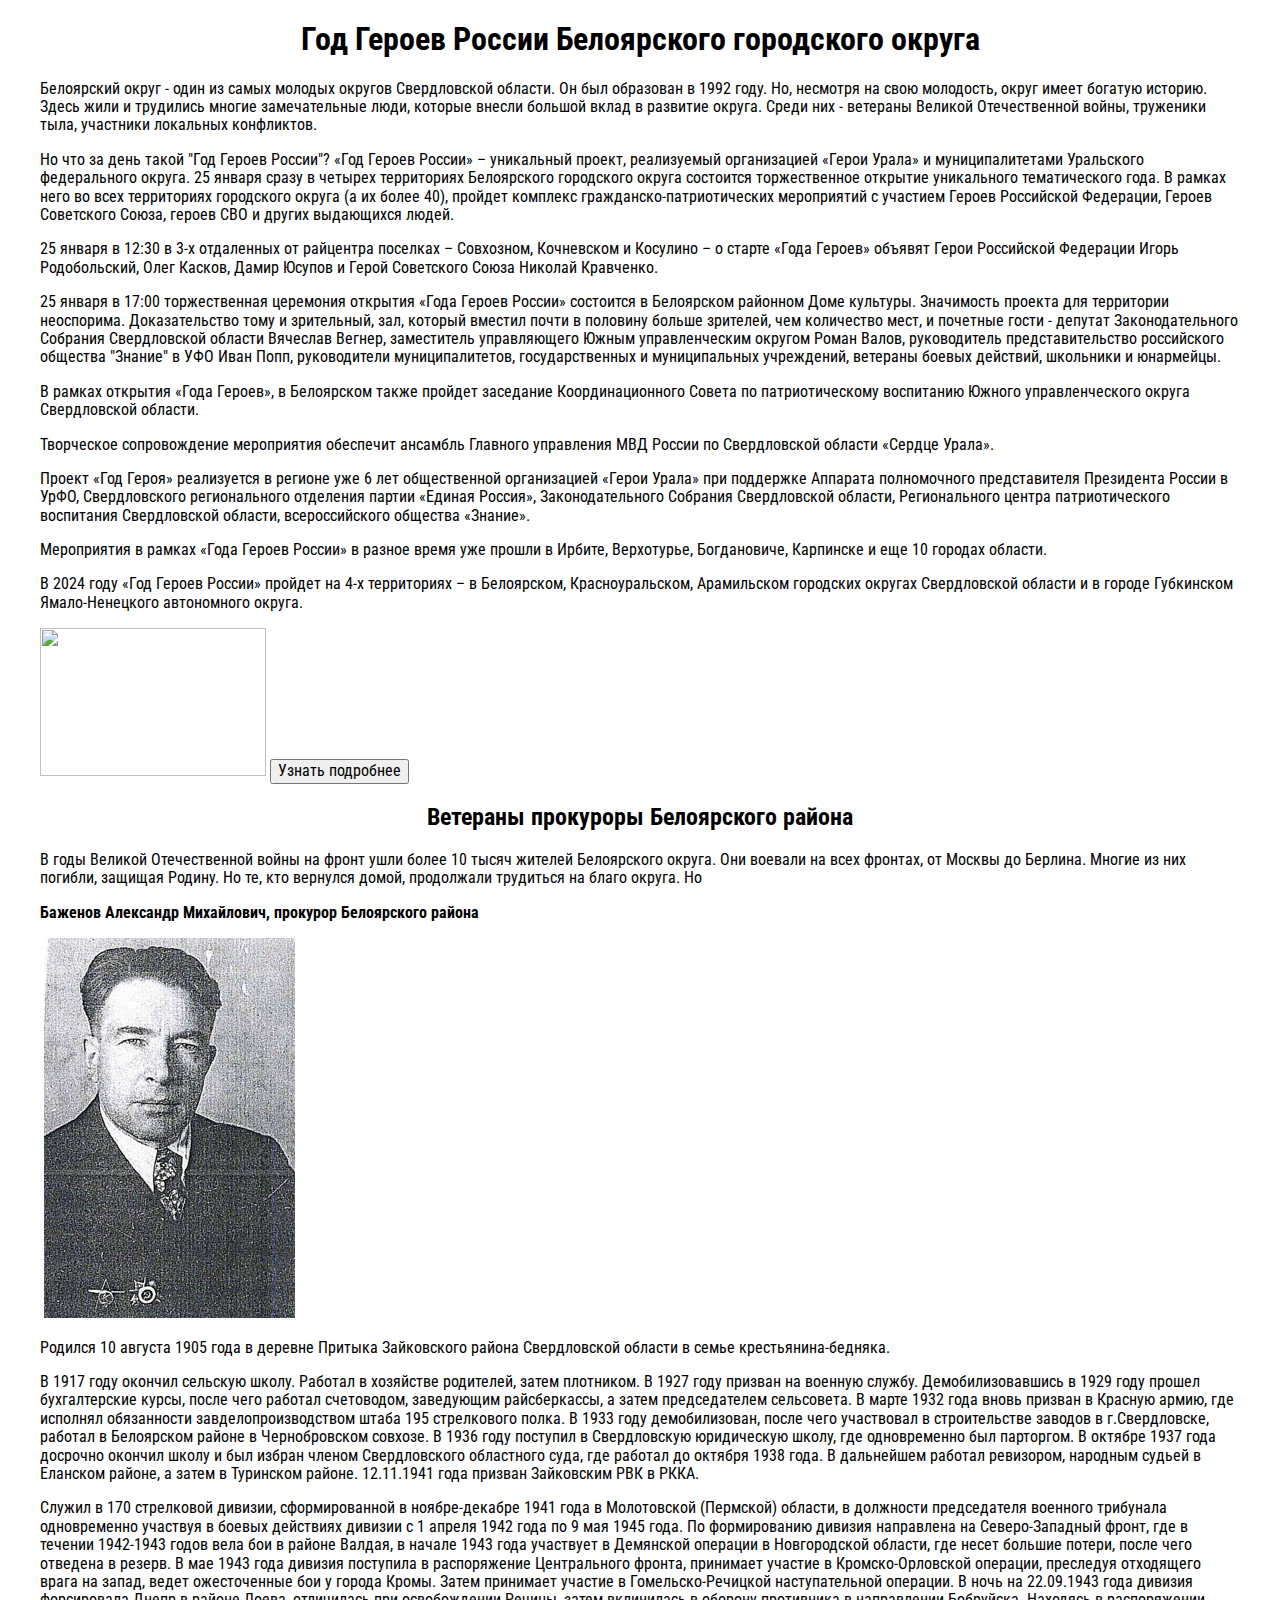
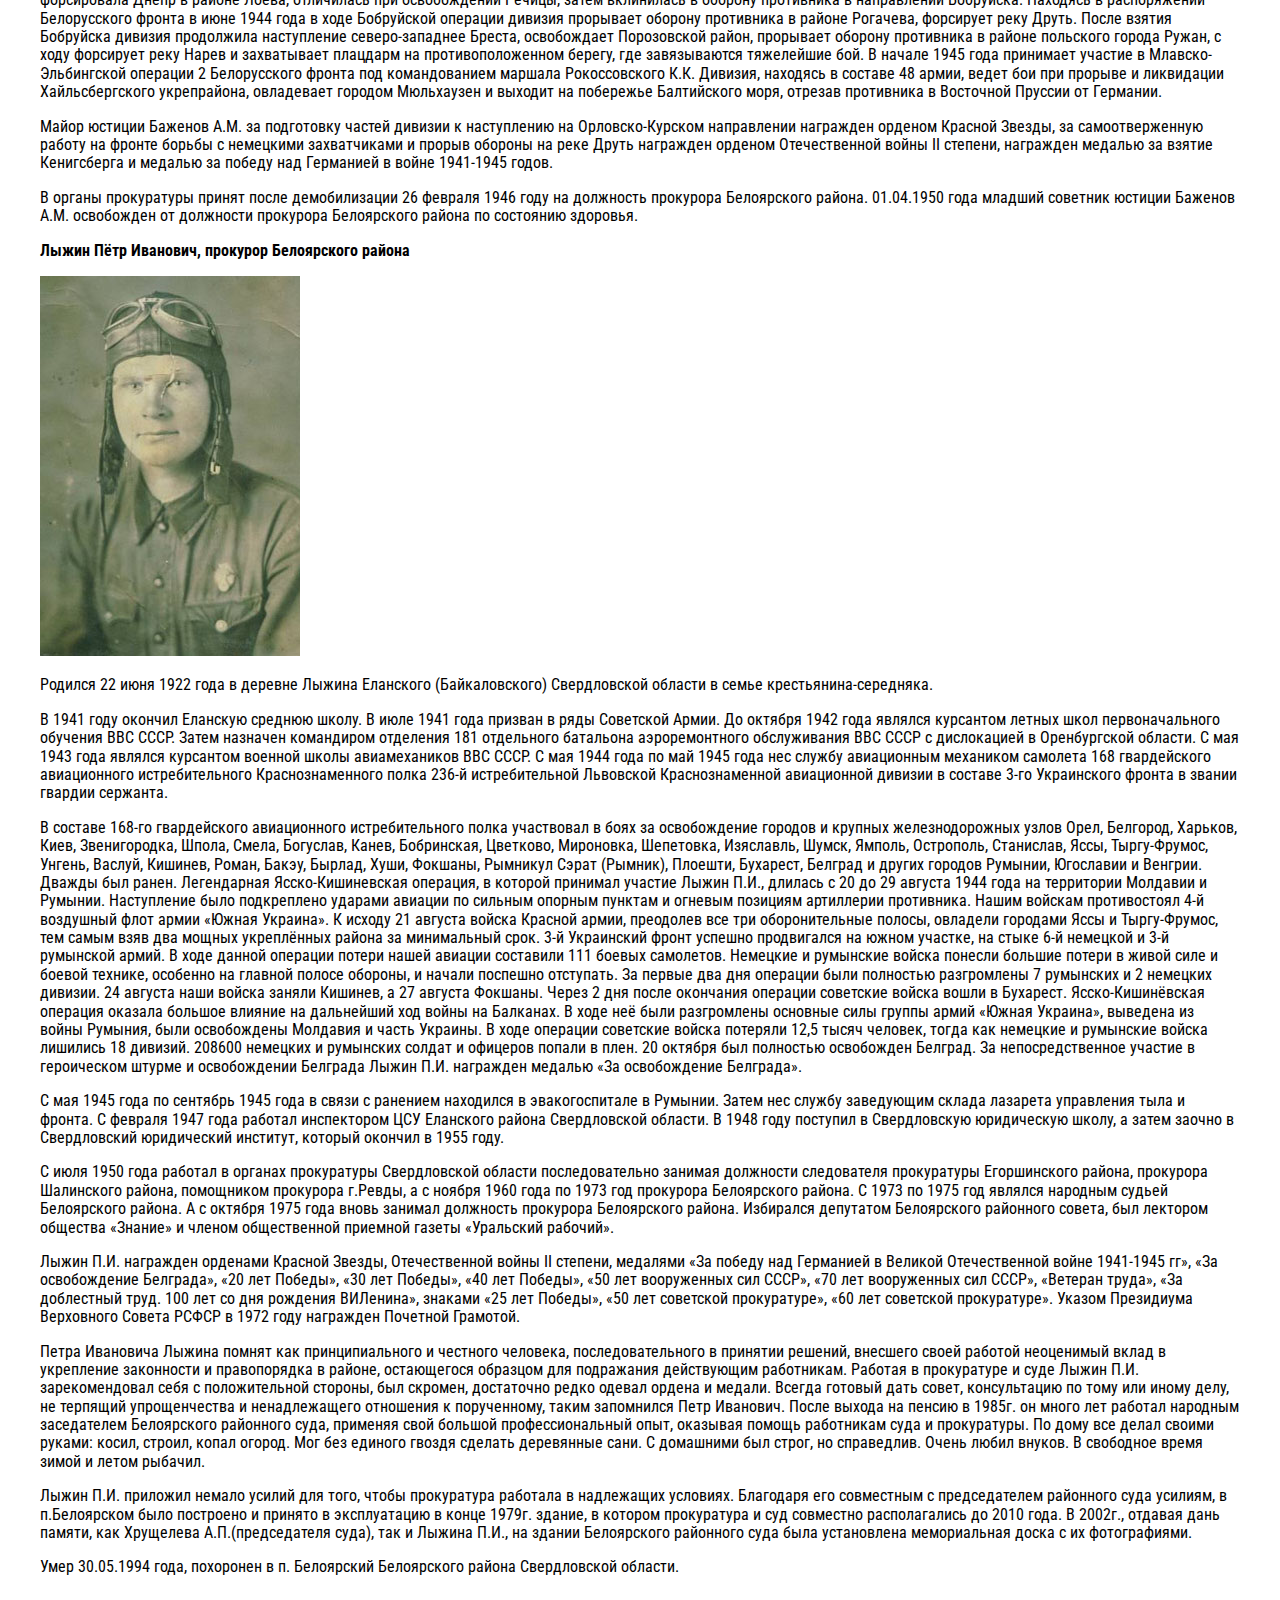
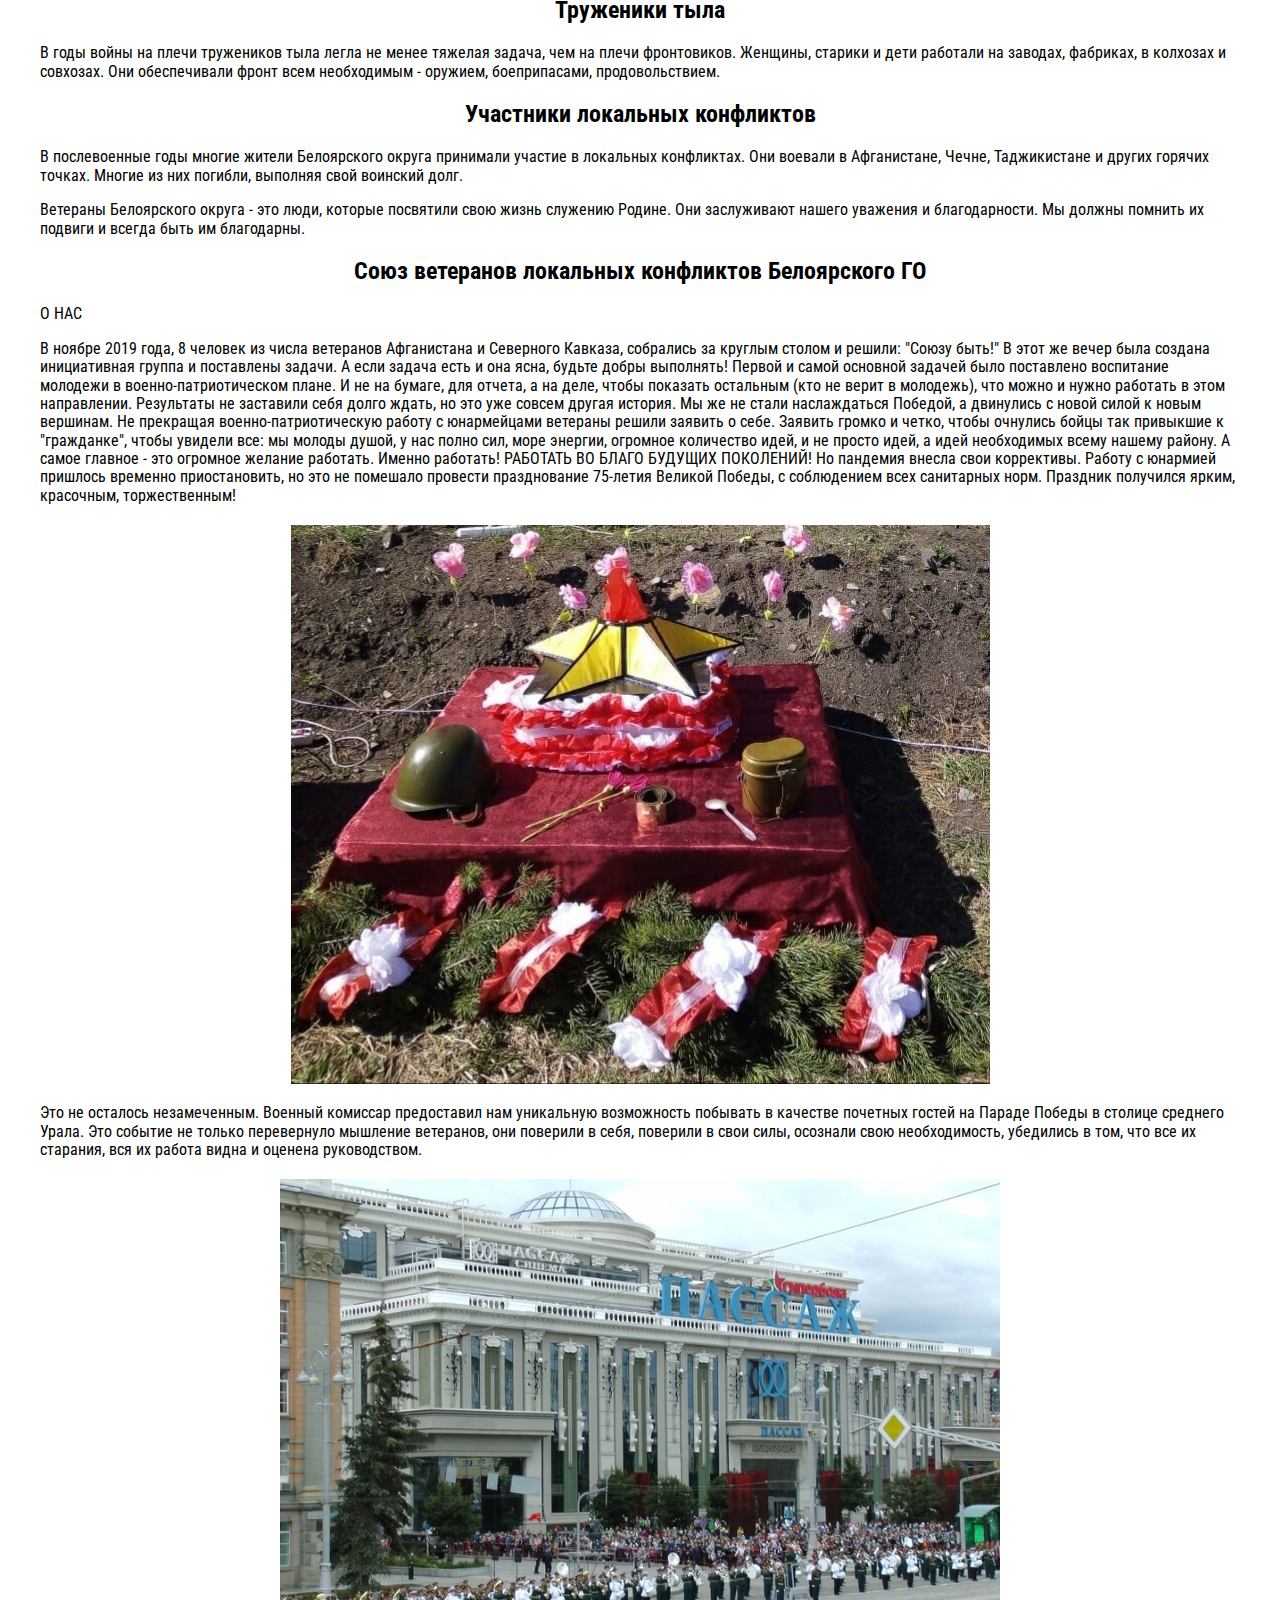
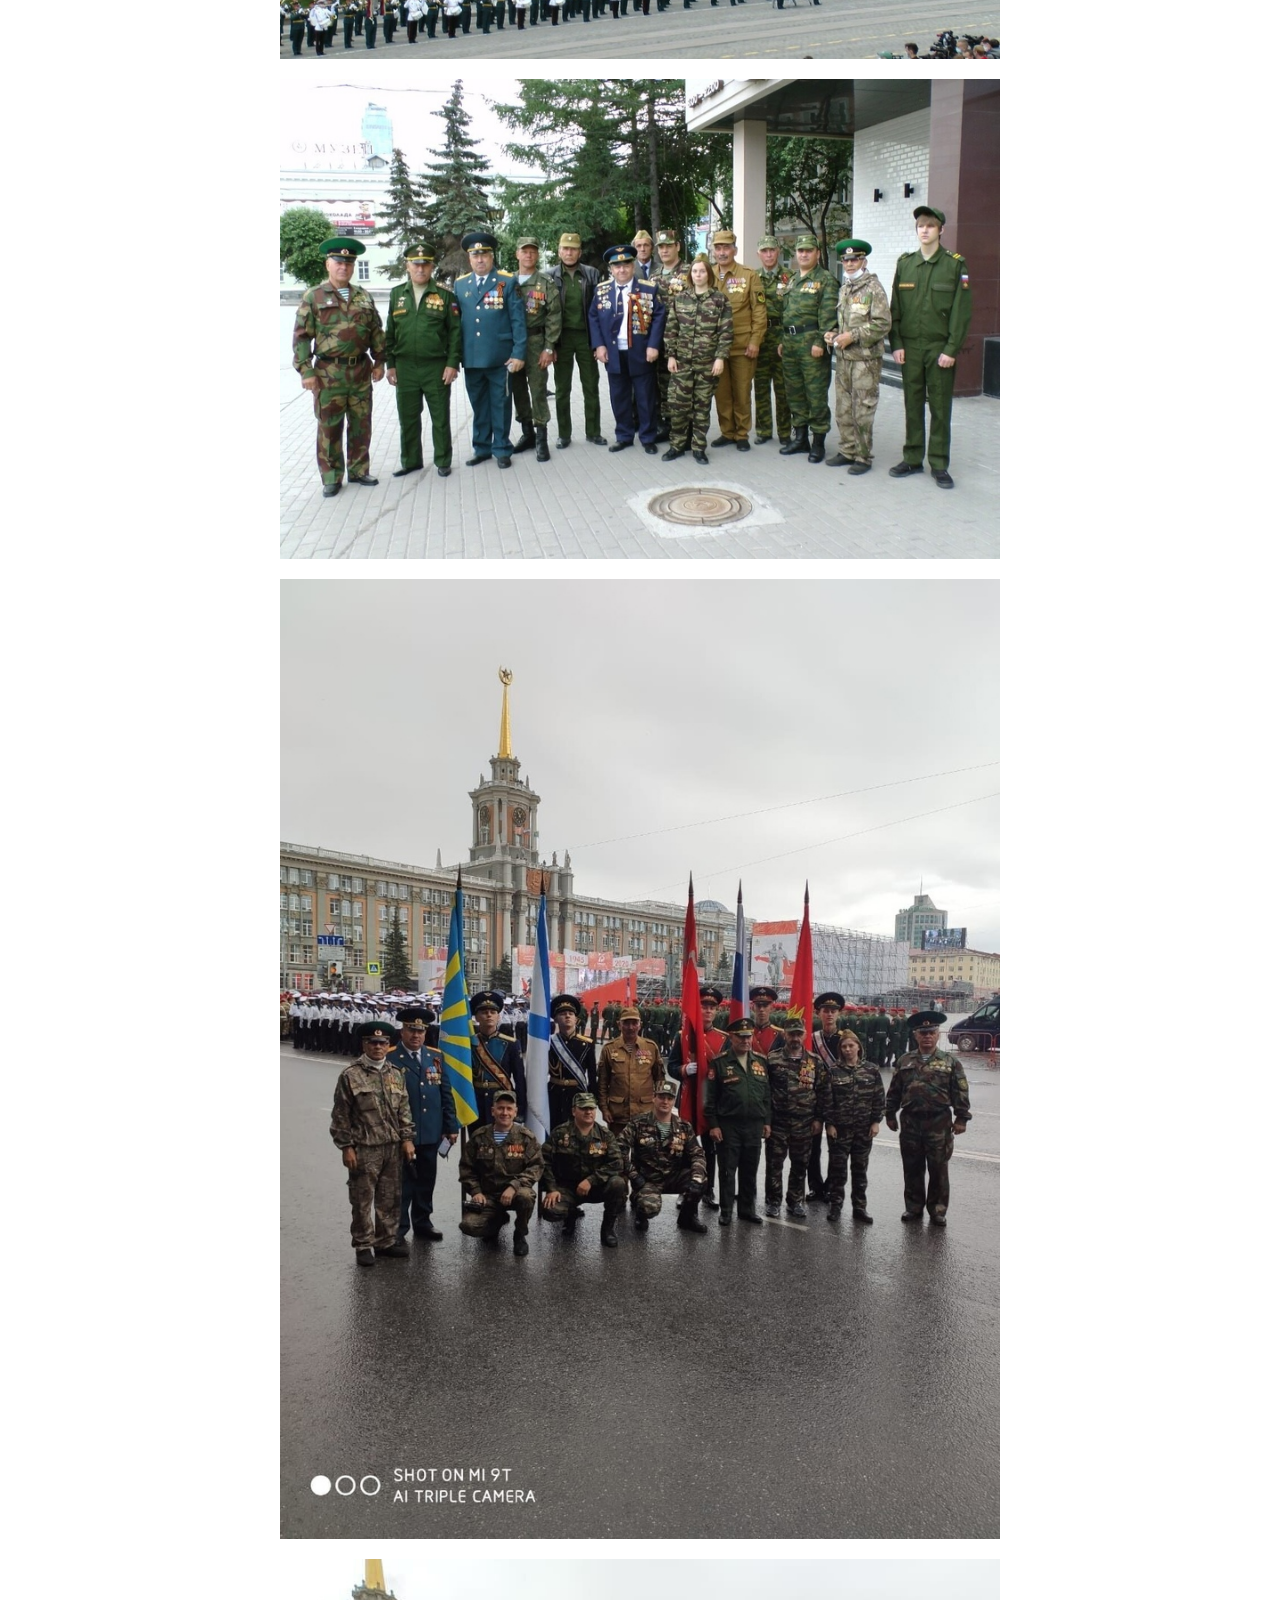
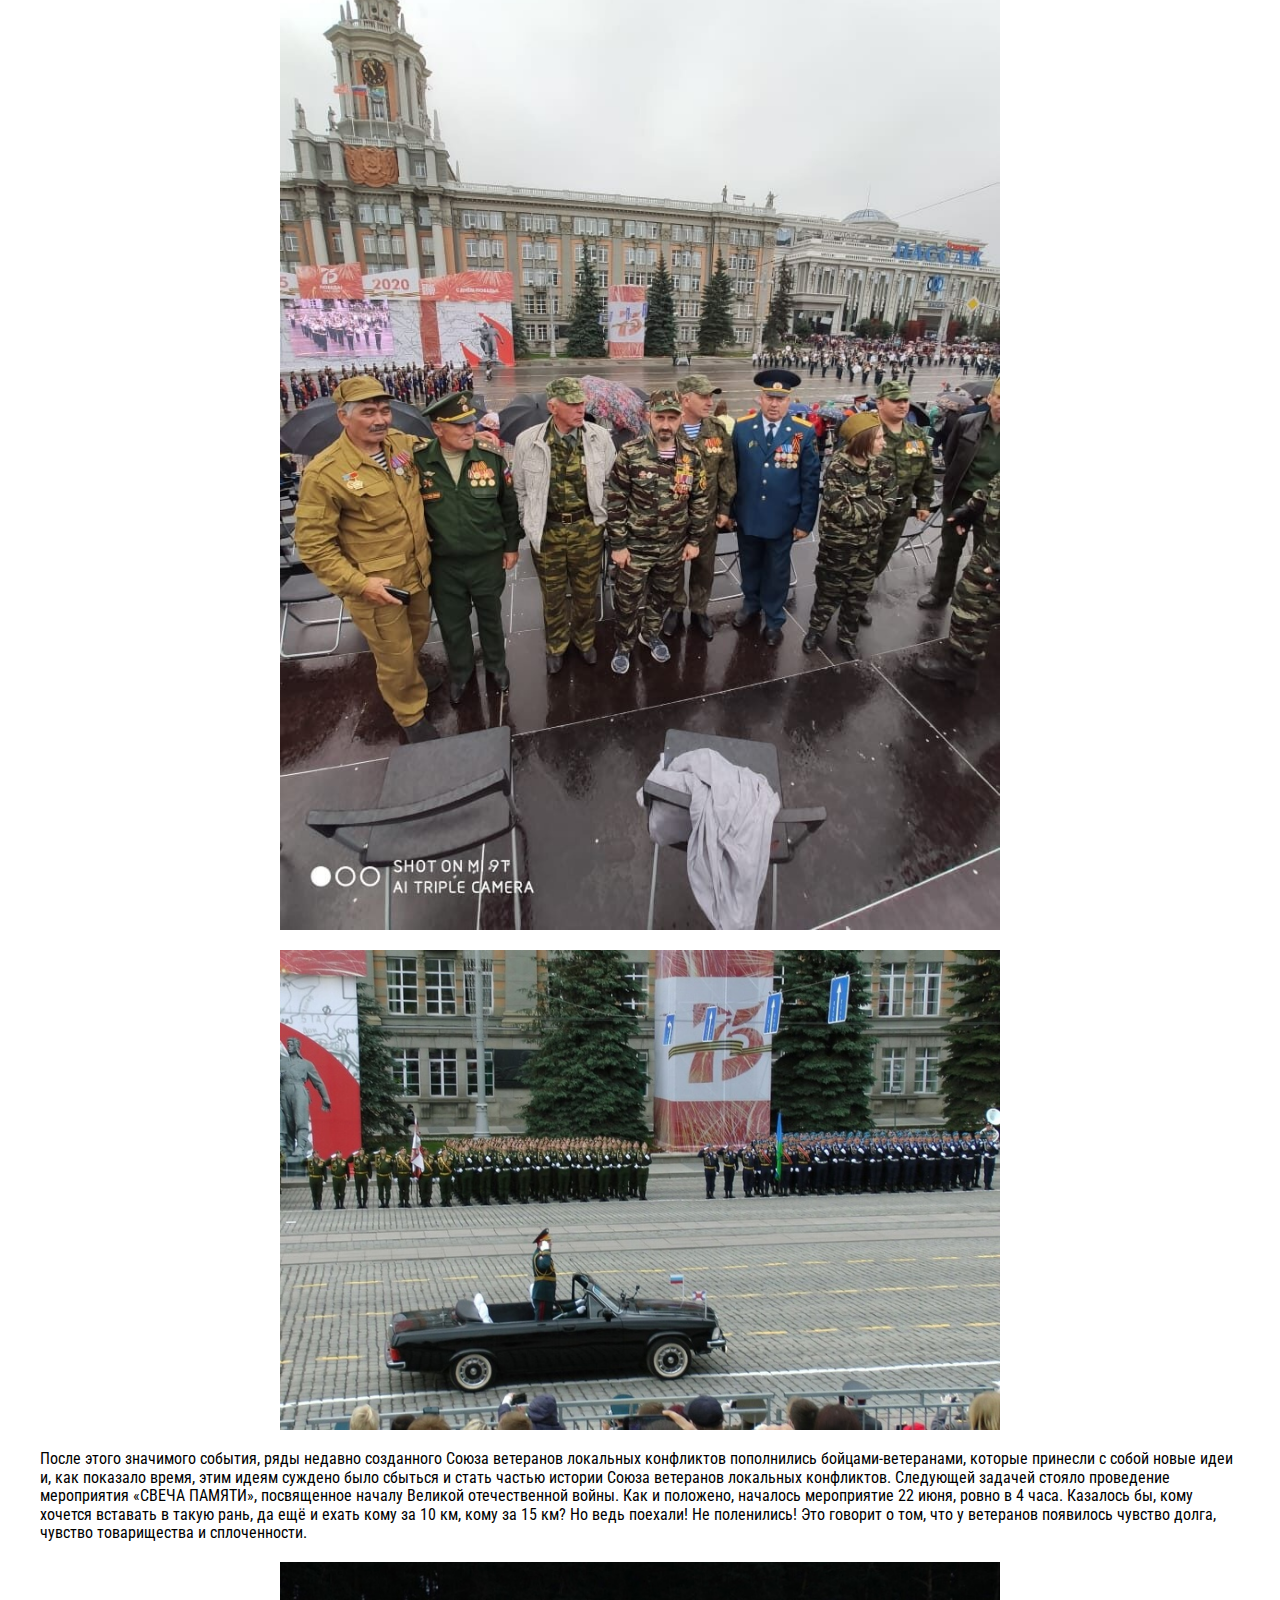
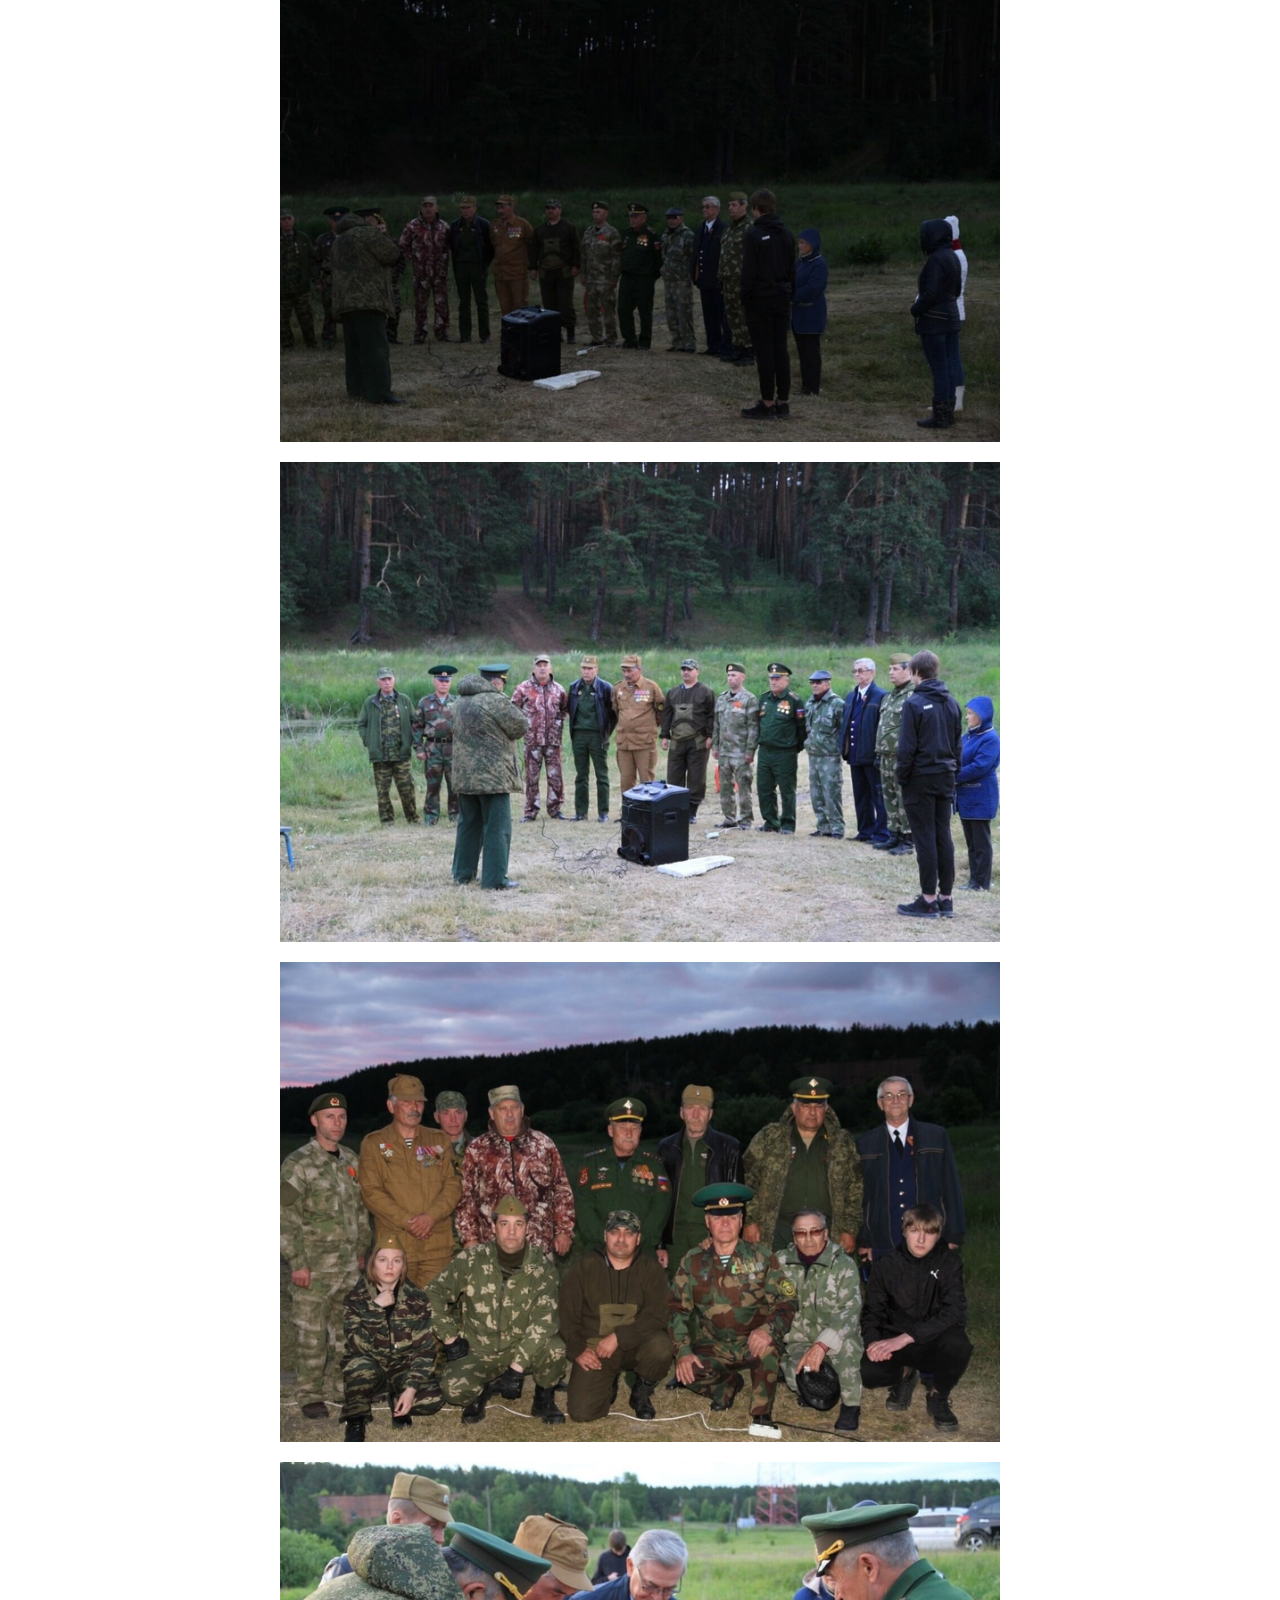
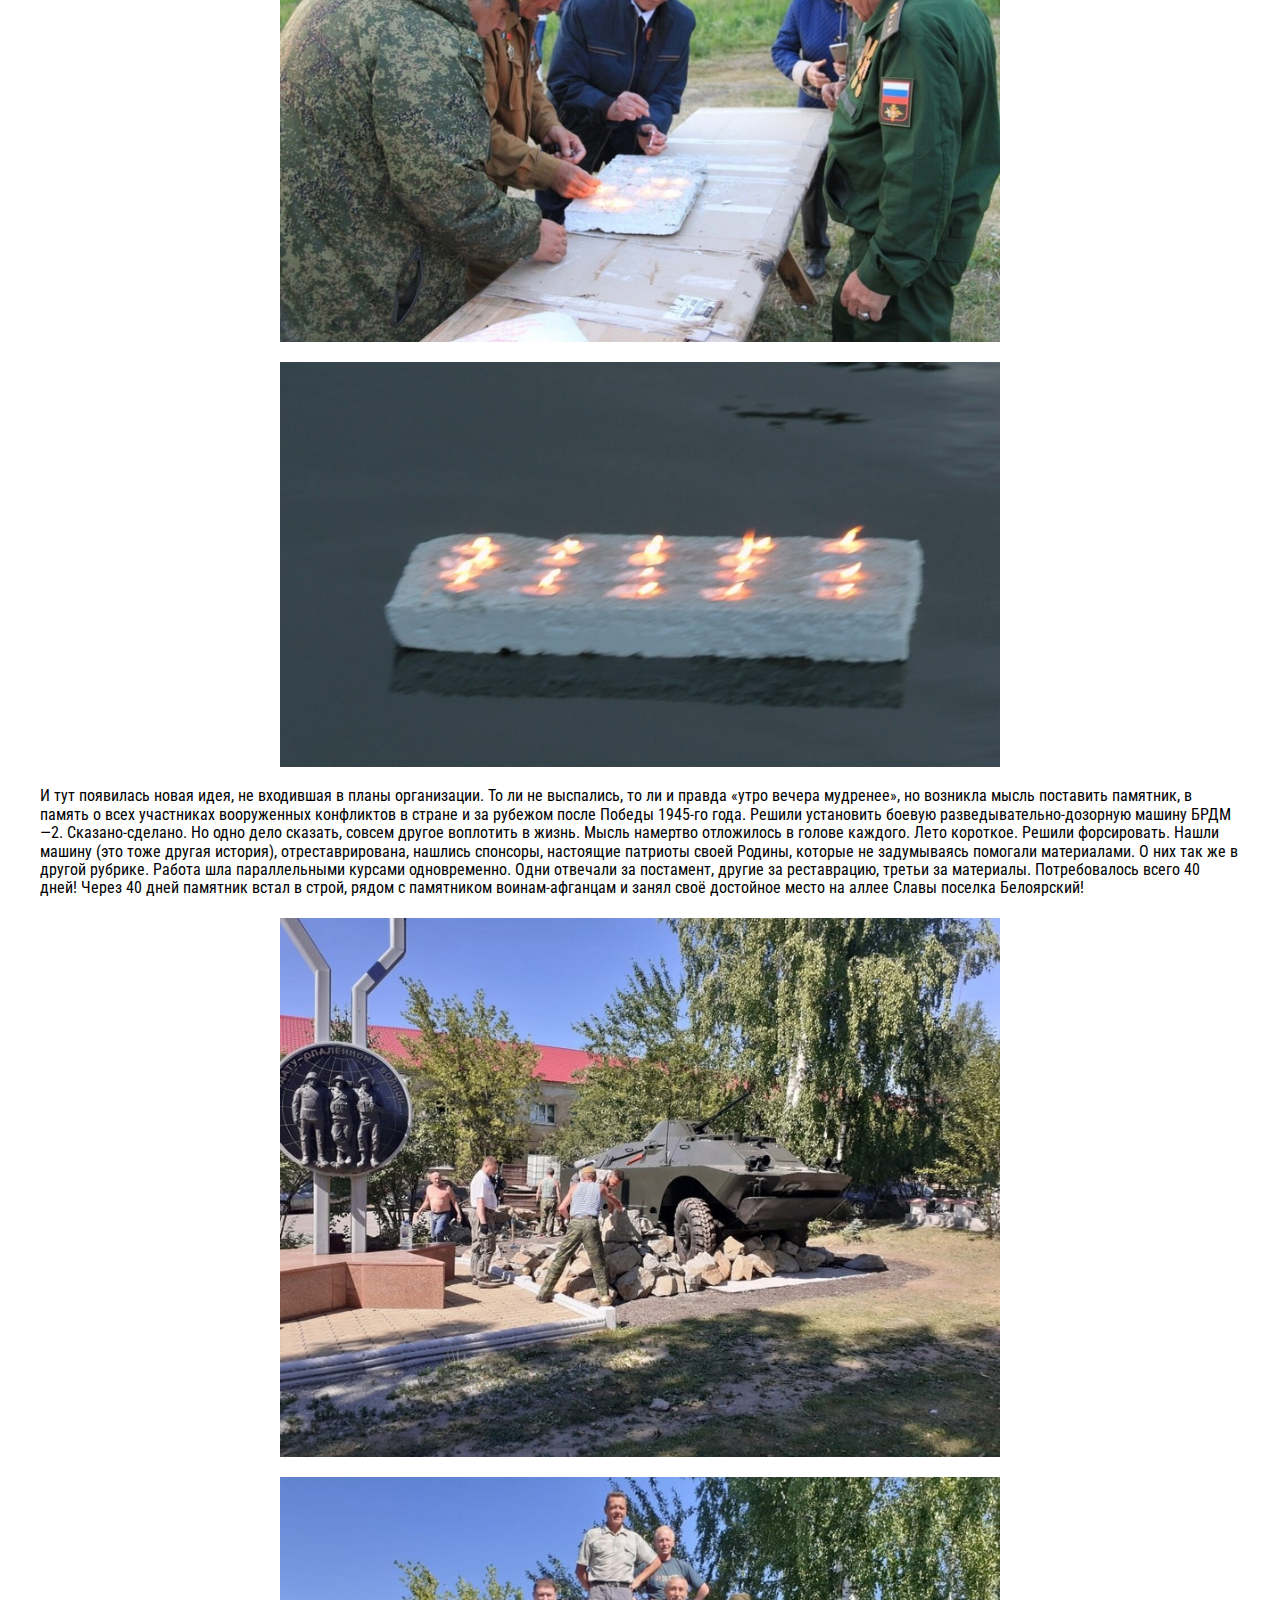
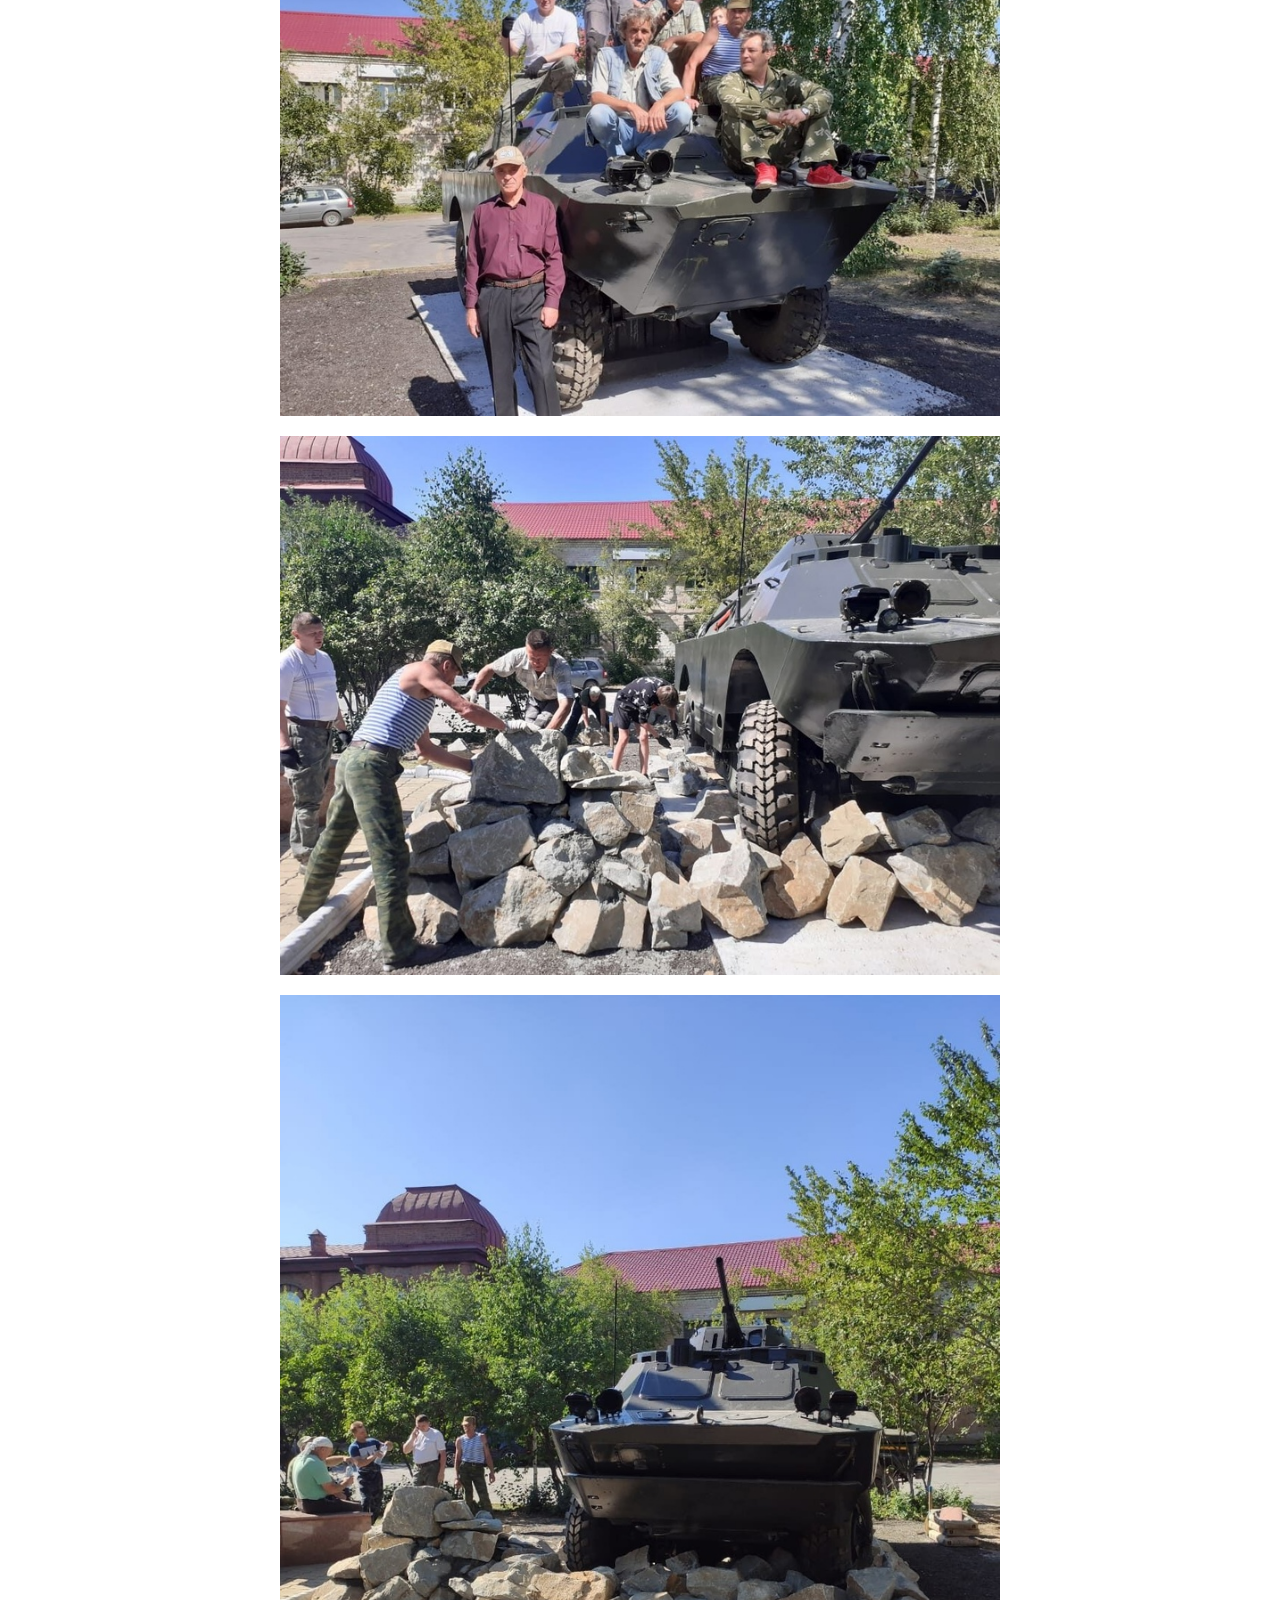
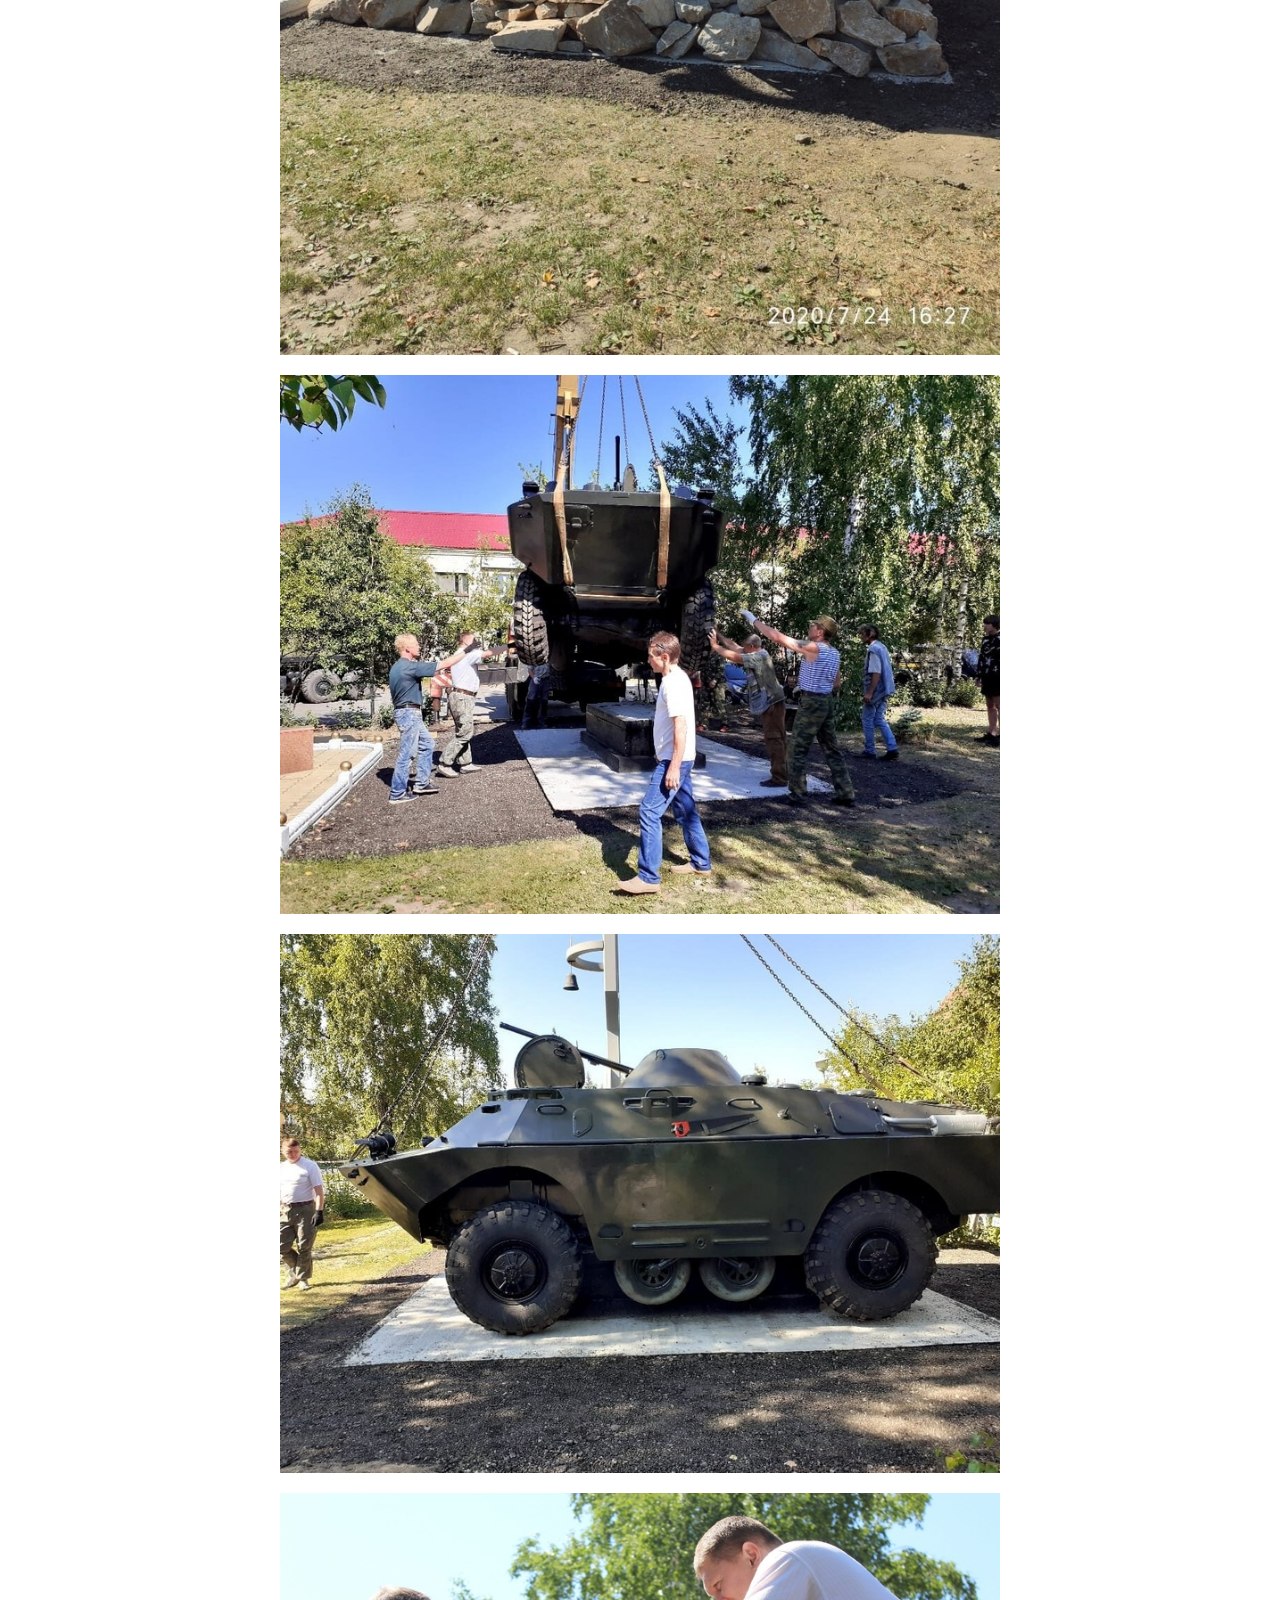
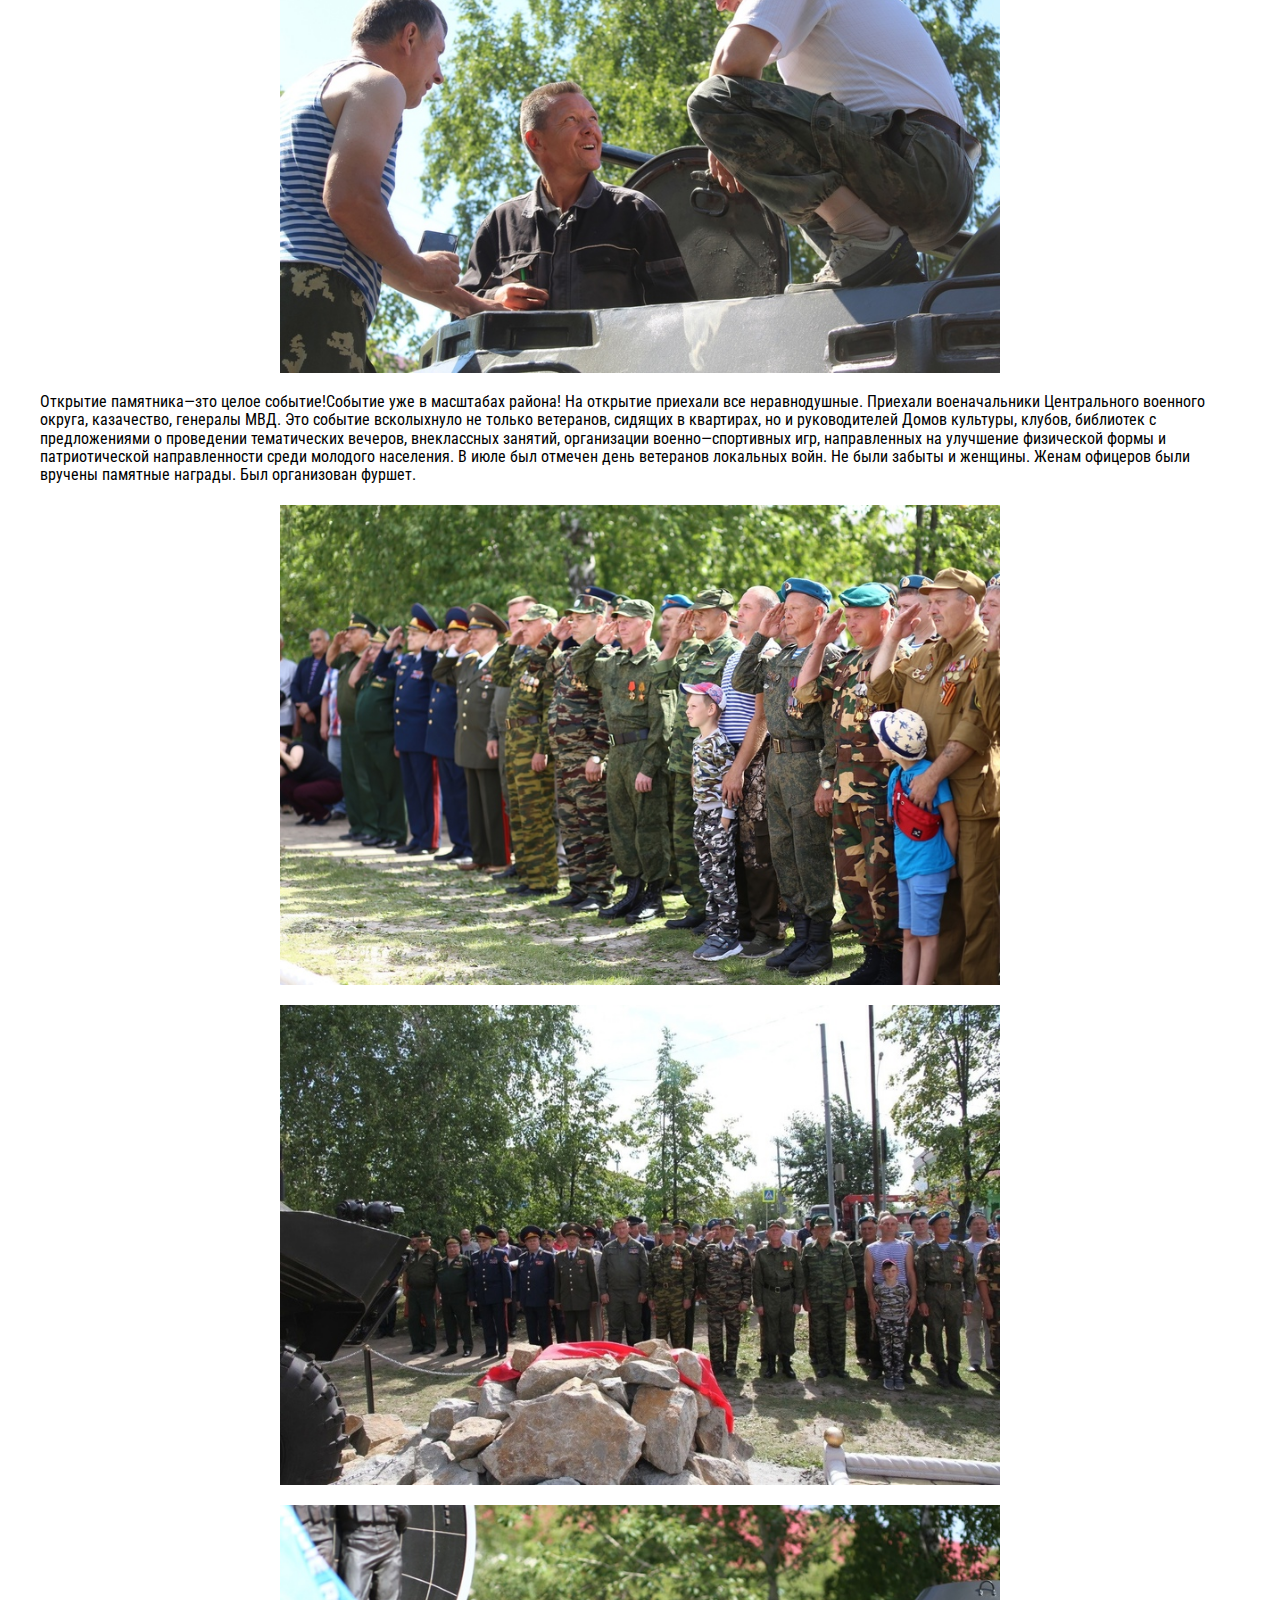
==== commit 3634db39: "Add files via upload" ====
--- a/index.html
+++ b/index.html
@@ -14,15 +14,42 @@
     
     <main>
       <div class="container">
-        <h1 class="h1">Ветераны Белоярского округа</h1>
+        <h1 class="h1">Год Героев России Белоярского городского округа</h1>
           <p>
             Белоярский округ - один из самых молодых округов Свердловской области.
             Он был образован в 1992 году. Но, несмотря на свою молодость, округ имеет богатую историю.
             Здесь жили и трудились многие замечательные люди, которые внесли большой вклад в развитие округа.
             Среди них - ветераны Великой Отечественной войны, труженики тыла, участники локальных конфликтов.
           </p>
+          <p>
+            Но что за день такой "Год Героев России"? «Год Героев России» – уникальный проект, реализуемый организацией «Герои Урала» и муниципалитетами Уральского федерального округа. 25 января сразу в четырех территориях Белоярского городского округа состоится торжественное открытие уникального тематического года. В рамках него во всех территориях городского округа (а их более 40), пройдет комплекс гражданско-патриотических мероприятий с участием Героев Российской Федерации, Героев Советского Союза, героев СВО и других выдающихся людей.
+          </p>
+          <p>
+            25 января в 12:30 в 3-х отдаленных от райцентра поселках – Совхозном, Кочневском и Косулино – о старте «Года Героев» объявят Герои Российской Федерации Игорь Родобольский, Олег Касков, Дамир Юсупов и Герой Советского Союза Николай Кравченко.
+          </p>
+          <p>
+            25 января в 17:00 торжественная церемония открытия «Года Героев России» состоится в Белоярском районном Доме культуры. Значимость проекта для территории неоспорима. Доказательство тому и зрительный, зал, который вместил почти в половину больше зрителей, чем количество мест, и почетные гости - депутат Законодательного Собрания Свердловской области Вячеслав Вегнер, заместитель управляющего Южным управленческим округом Роман Валов, руководитель представительство российского общества "Знание" в УФО Иван Попп, руководители муниципалитетов, государственных и муниципальных учреждений, ветераны боевых действий, школьники и юнармейцы.
+          </p>
+          <p>
+            В рамках открытия «Года Героев», в Белоярском также пройдет заседание Координационного Совета по патриотическому воспитанию Южного управленческого округа Свердловской области.
+          </p>
+          <p>
+            Творческое сопровождение мероприятия обеспечит ансамбль Главного управления МВД России по Свердловской области «Сердце Урала».
+          </p>
+          <p>
+            Проект «Год Героя» реализуется в регионе уже 6 лет общественной организацией «Герои Урала» при поддержке Аппарата полномочного представителя Президента России в УрФО, Свердловского регионального отделения партии «Единая Россия», Законодательного Собрания Свердловской области, Регионального центра патриотического воспитания Свердловской области, всероссийского общества «Знание».
+          </p>
+          <p>
+            Мероприятия в рамках «Года Героев России» в разное время уже прошли в Ирбите, Верхотурье, Богдановиче, Карпинске и еще 10 городах области.
+          </p>
+          <p>
+            В 2024 году «Год Героев России» пройдет на 4-х территориях – в Белоярском, Красноуральском, Арамильском городских округах Свердловской области и в городе Губкинском Ямало-Ненецкого автономного округа.
+          </p>
+          <img src="img/God-geroev-rus.jpg" alt="" width="226px" height="148px">
+          
+          <a href="god-geroev-rus.html"><button>Узнать подробнее</button></a>
       
-        <h2 class="h2">Ветераны Великой Отечественной войны</h2>
+        <h2 class="h2">Ветераны прокуроры Белоярского района</h2>
           <p>
             В годы Великой Отечественной войны на фронт ушли более 10 тысяч жителей Белоярского округа.
             Они воевали на всех фронтах, от Москвы до Берлина. Многие из них погибли, защищая Родину.
--- a/css/style.css
+++ b/css/style.css
@@ -110,4 +110,24 @@
 .h1,
 h2{
     text-align: center;
-}+}
+
+.geroi-rus-img{
+    width: 132px;
+    height: 88px;
+}
+.god-geroev-i{
+    font-weight: 500;
+}
+.geroi-block-img{
+    max-width: 70%;
+    margin-left: auto;
+    margin-right: auto;
+    margin-top: 50px;
+}
+.scale{
+    transition: 1s; /* Время эффекта */
+}
+.scale:hover {
+    transform: scale(2); /* Увеличиваем масштаб */
+   }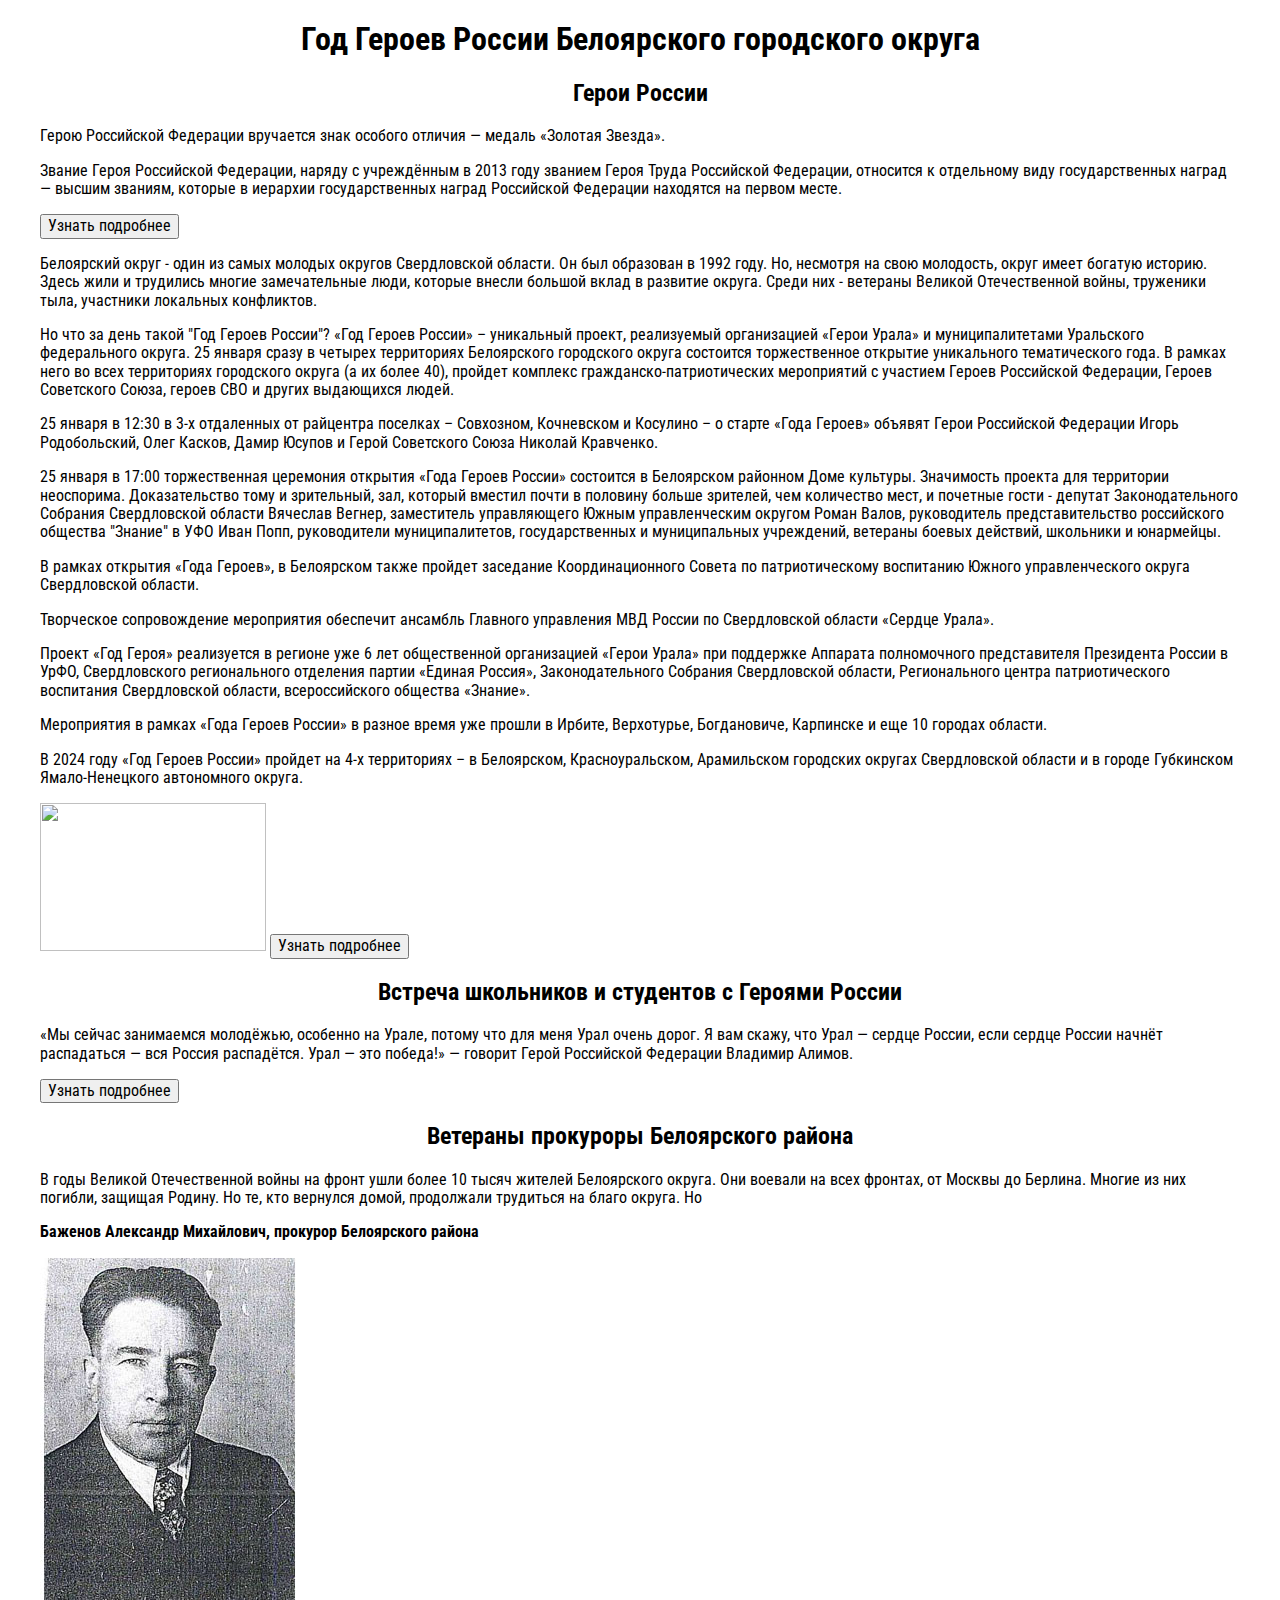
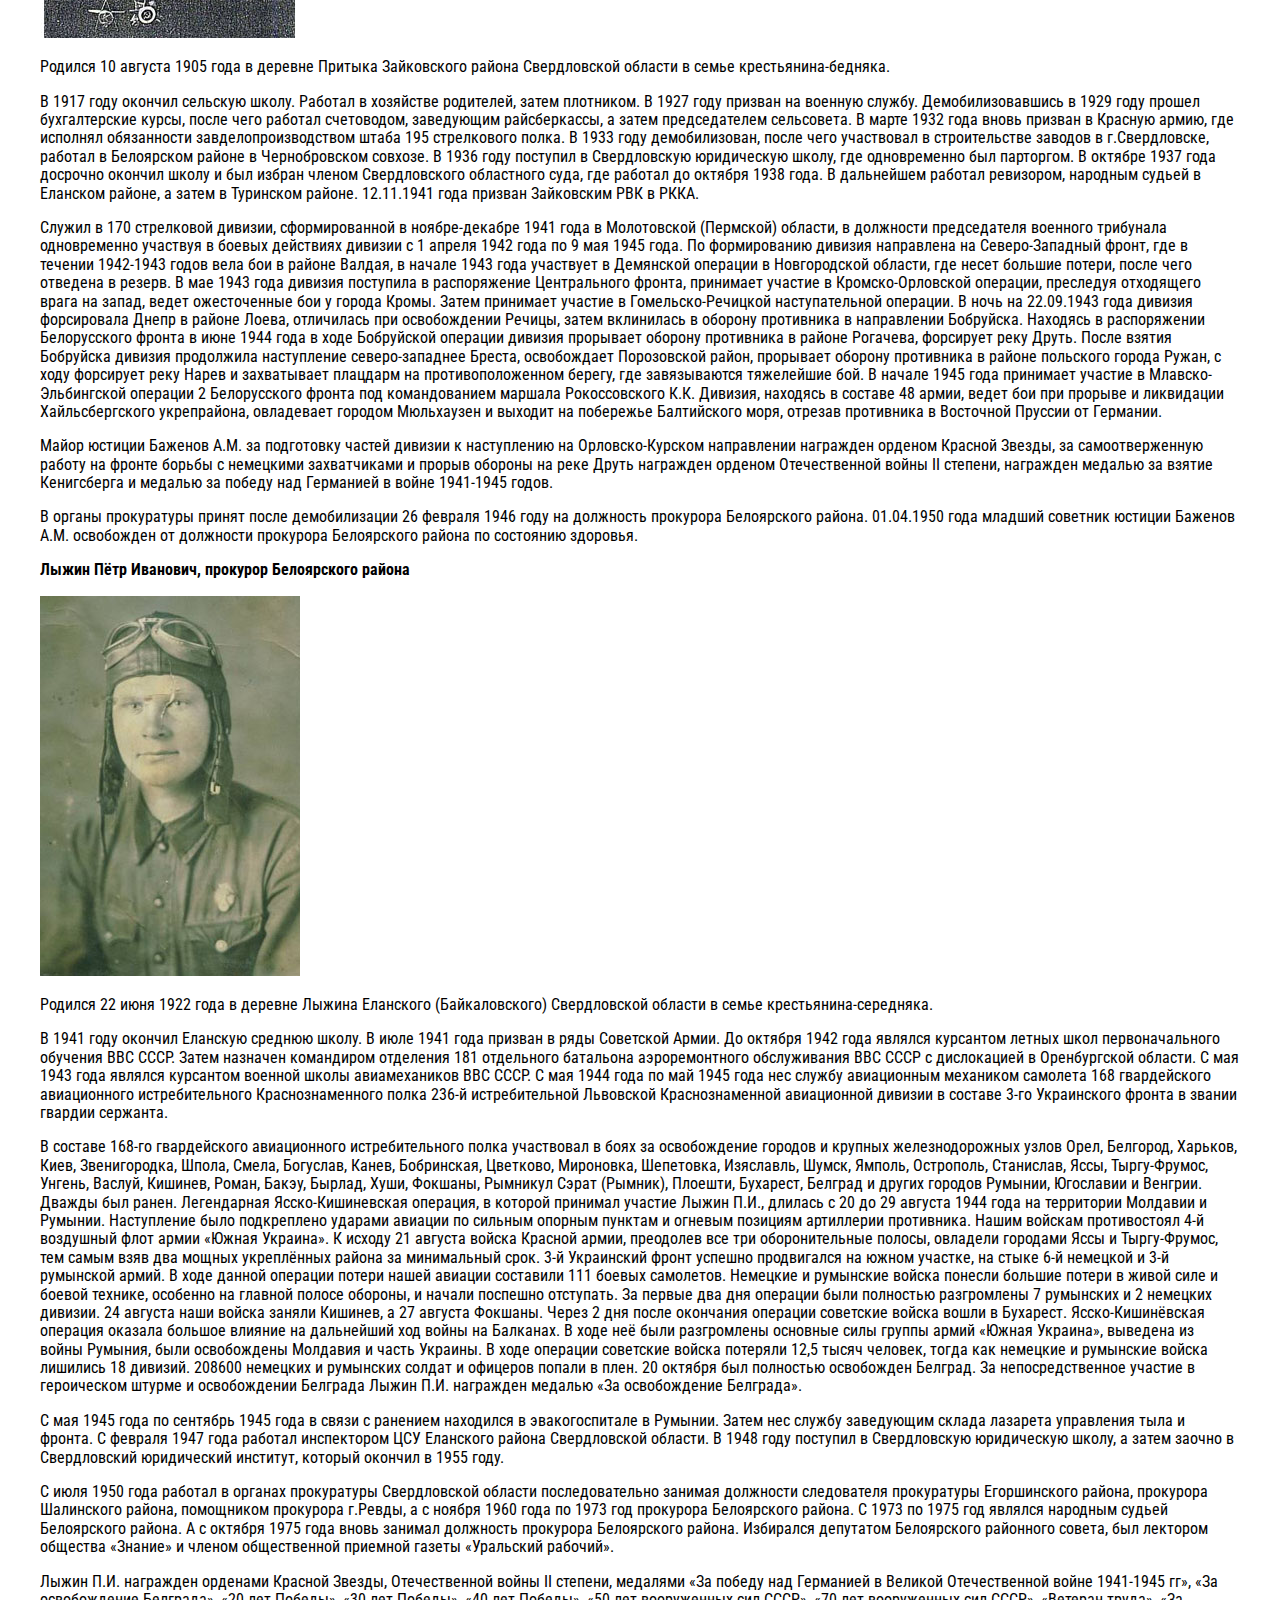
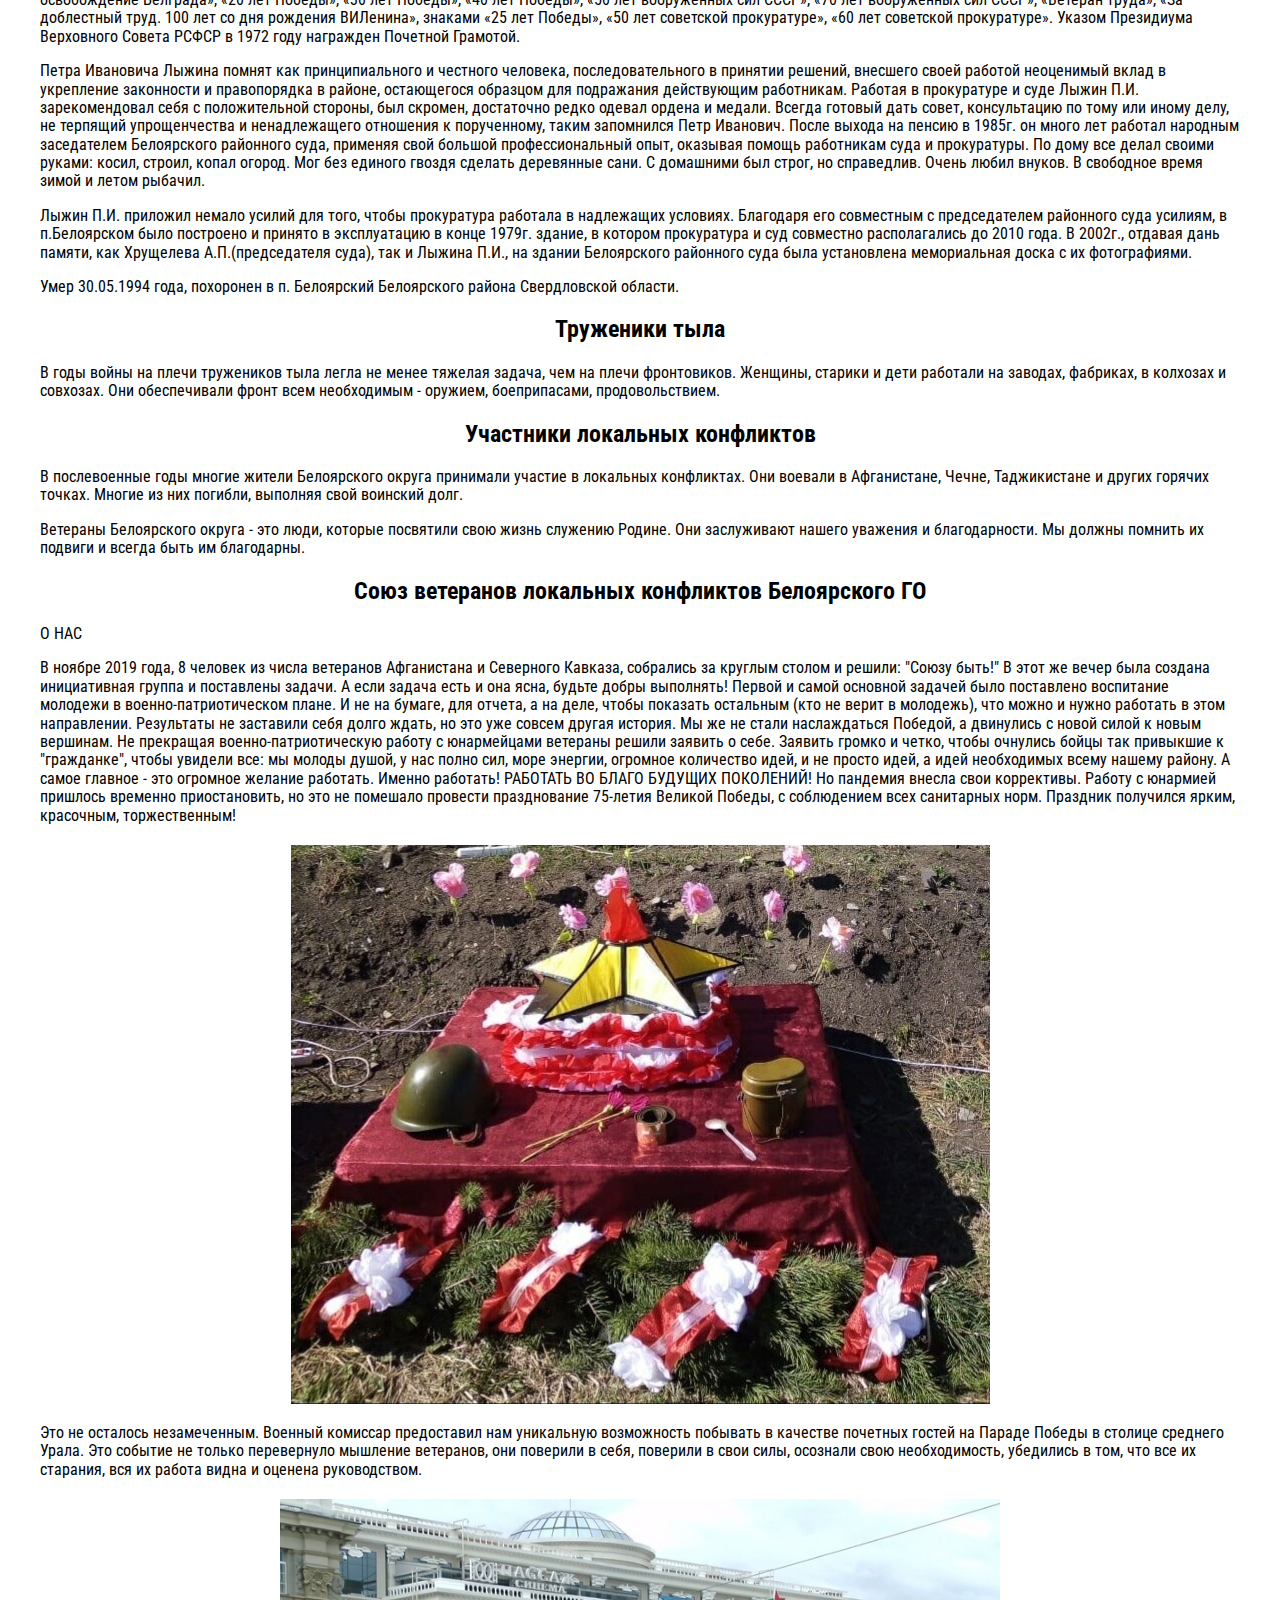
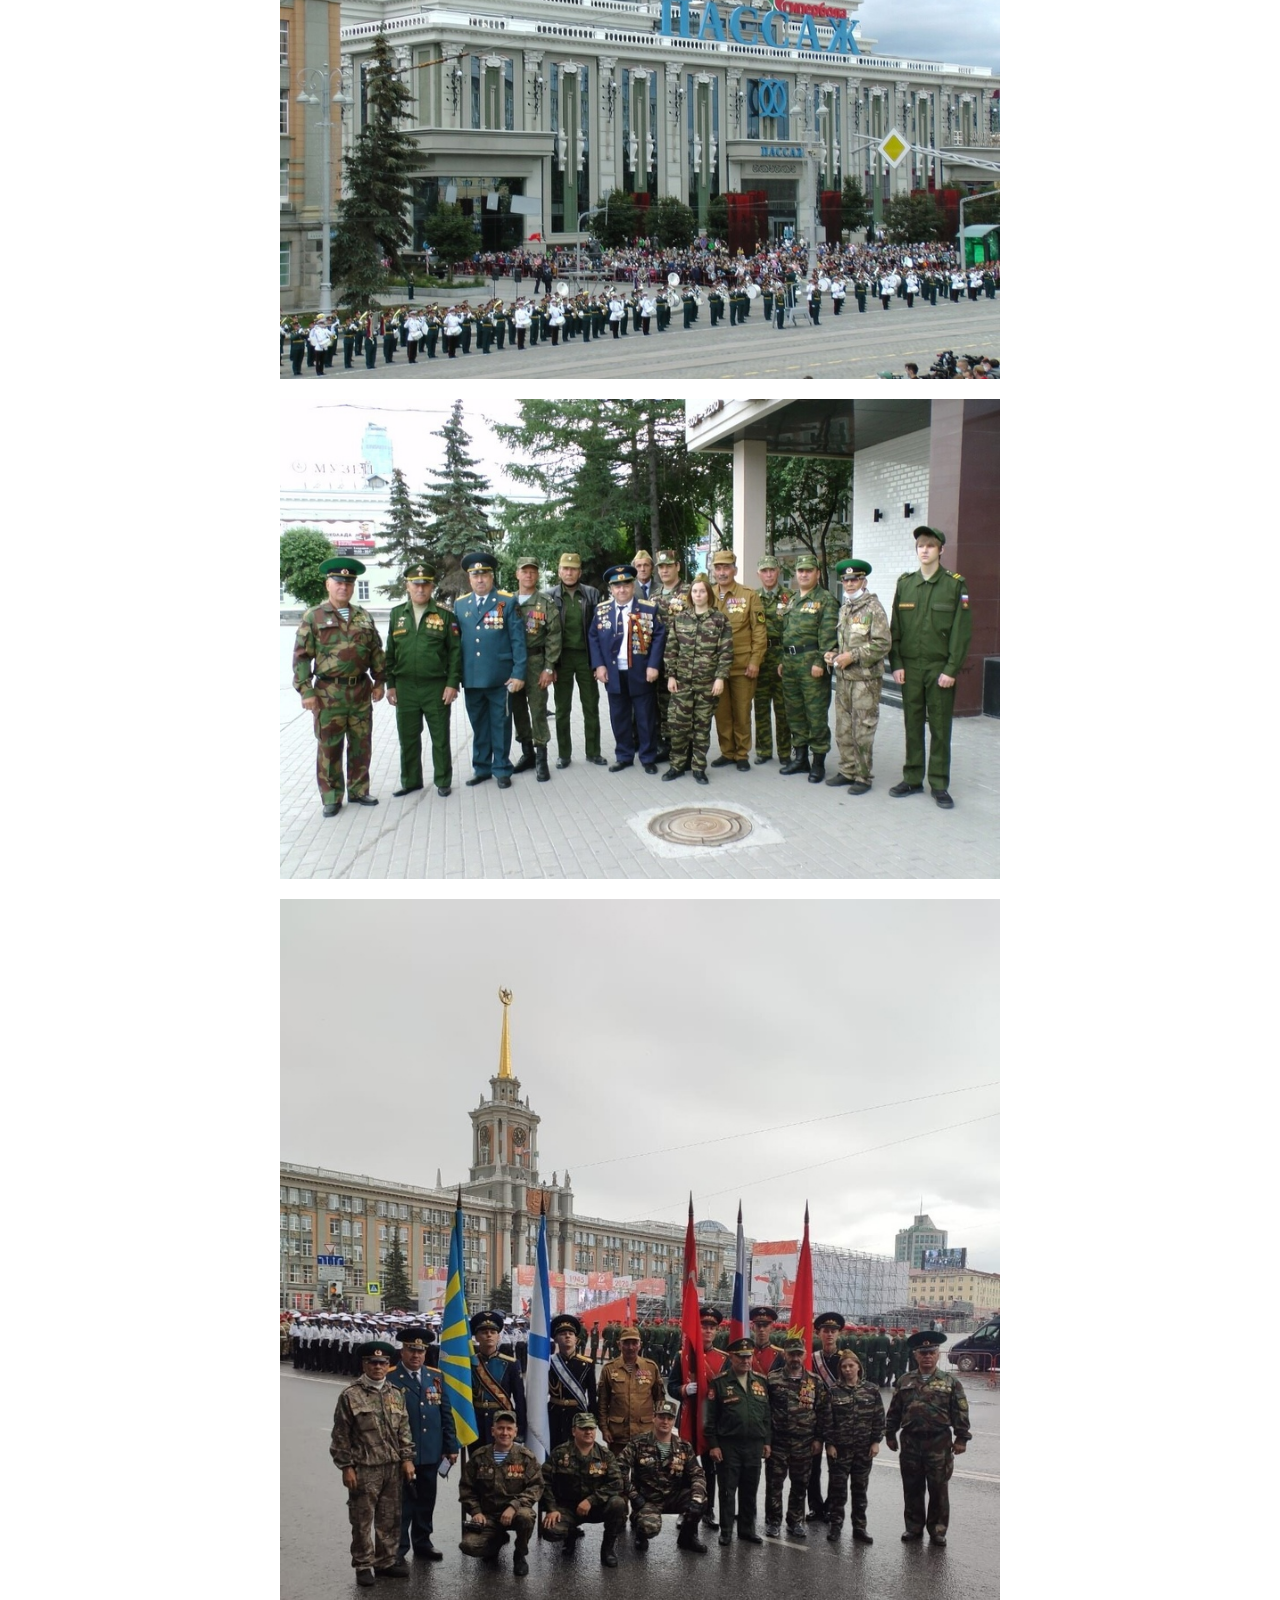
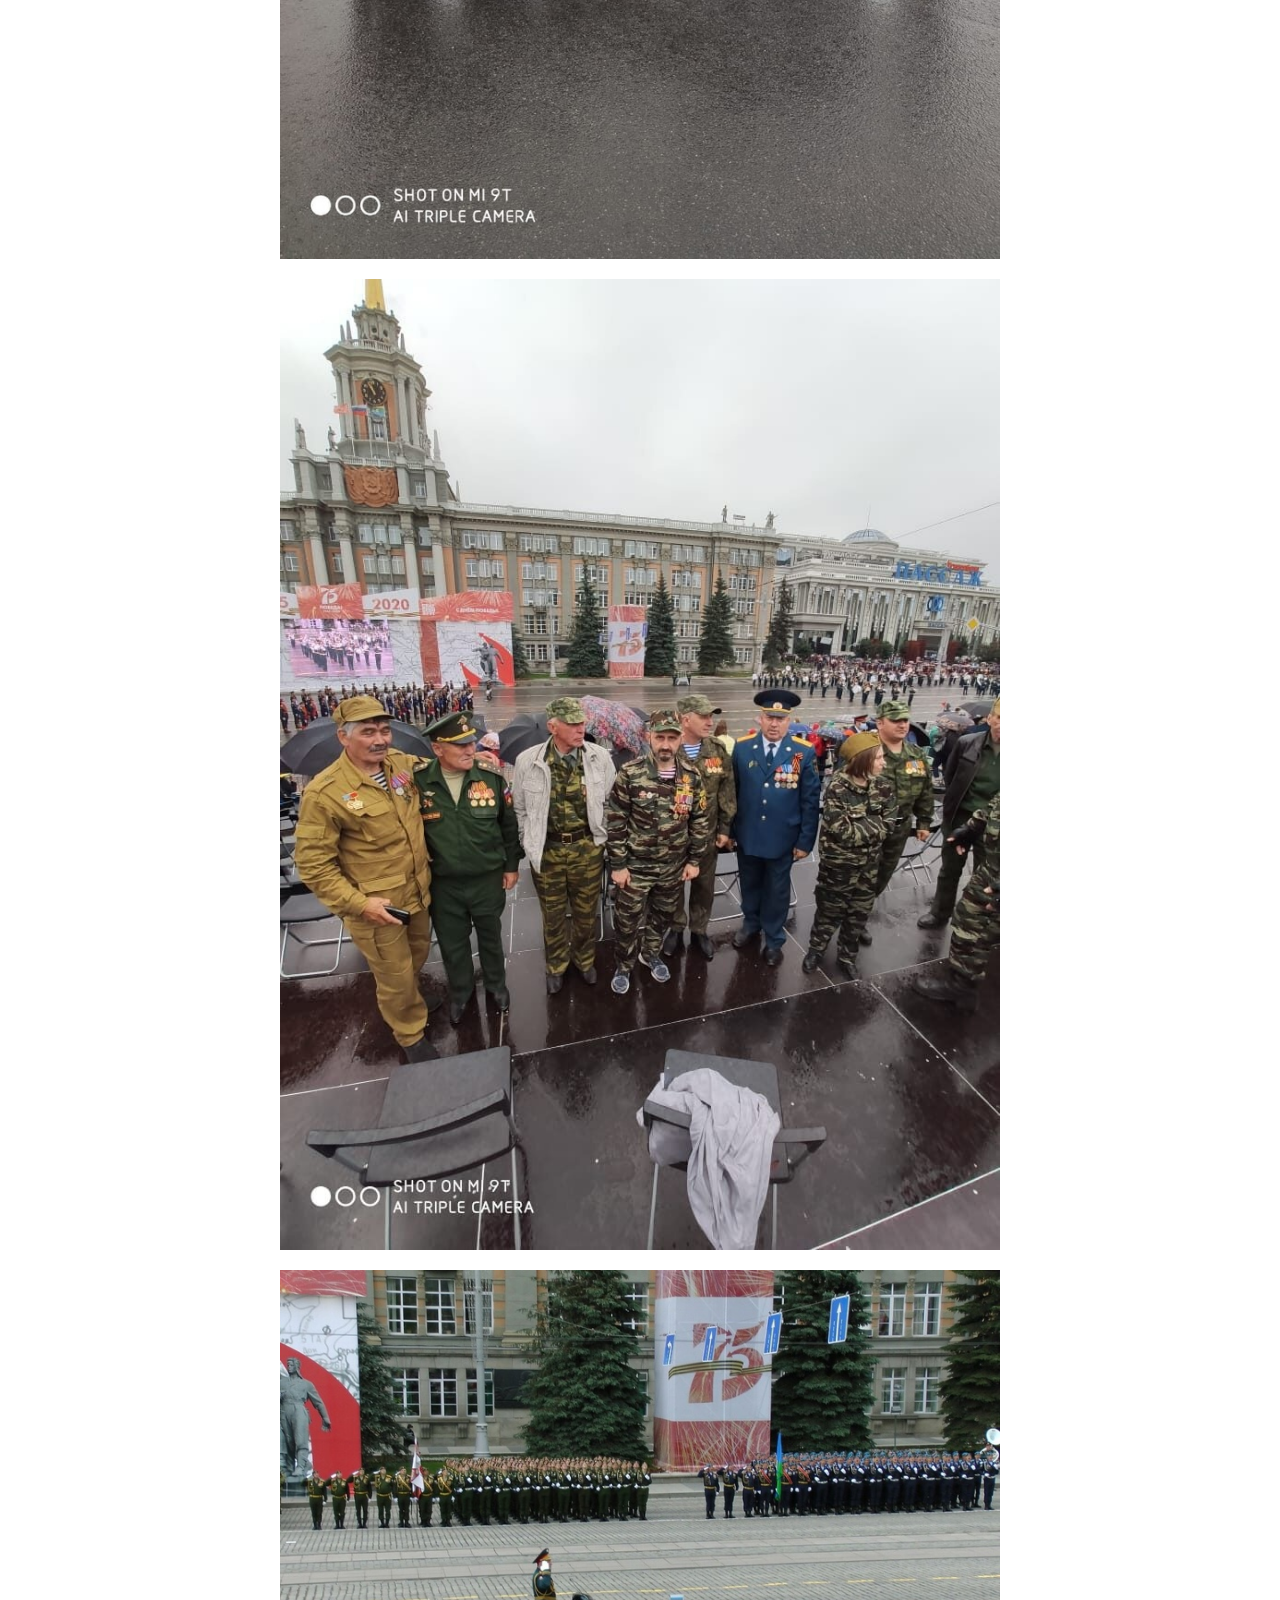
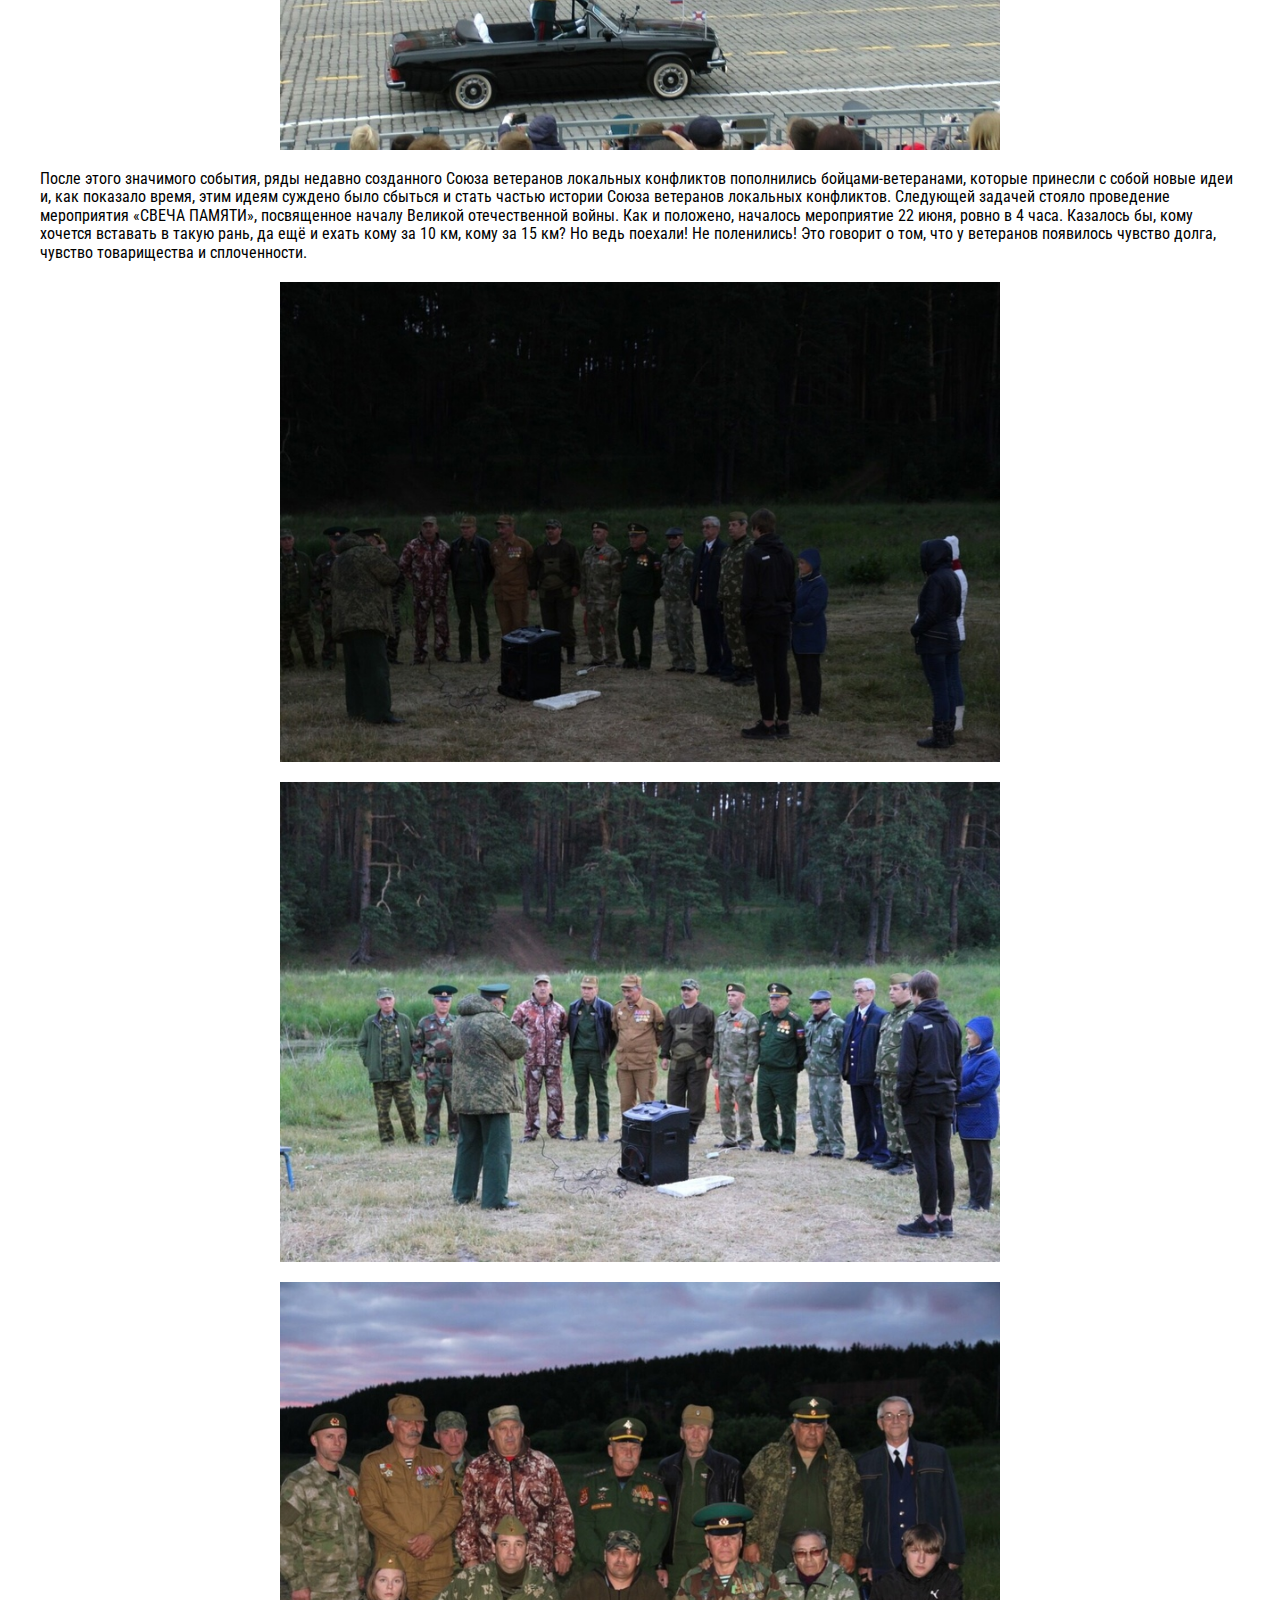
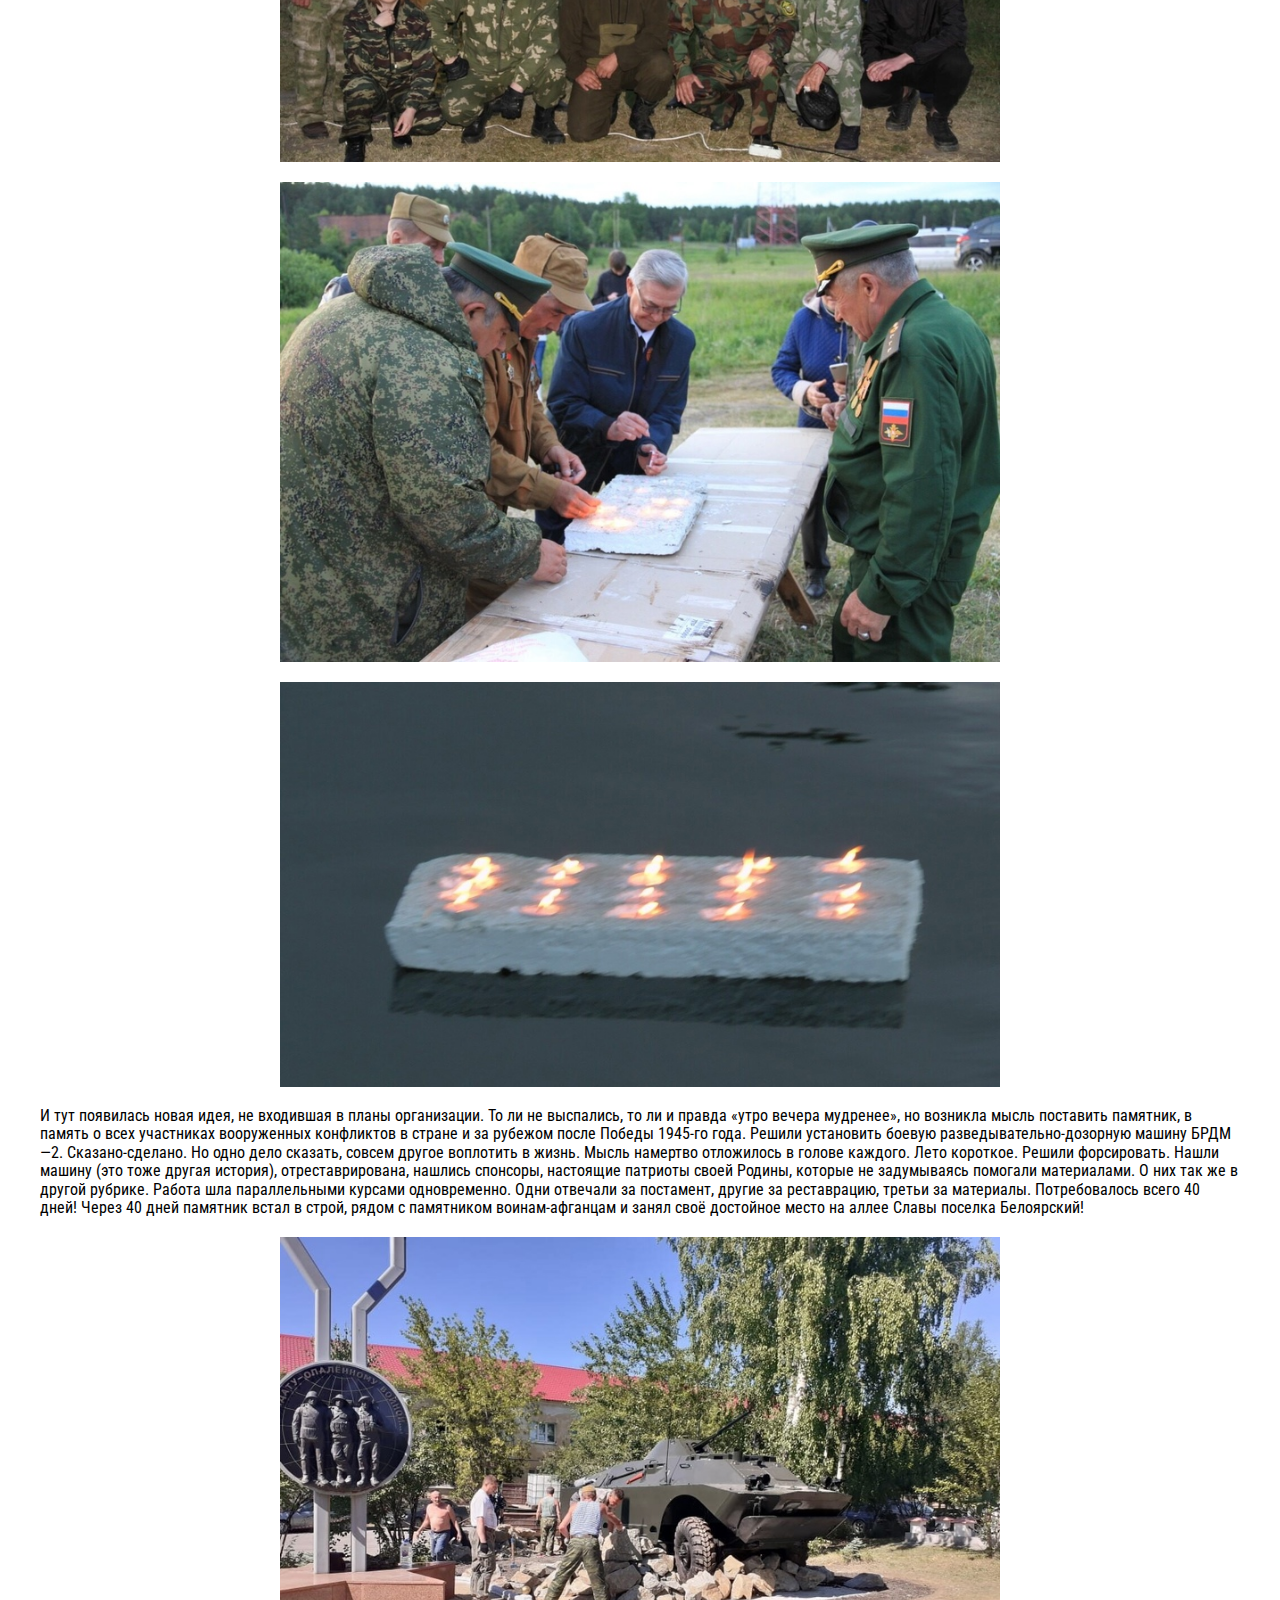
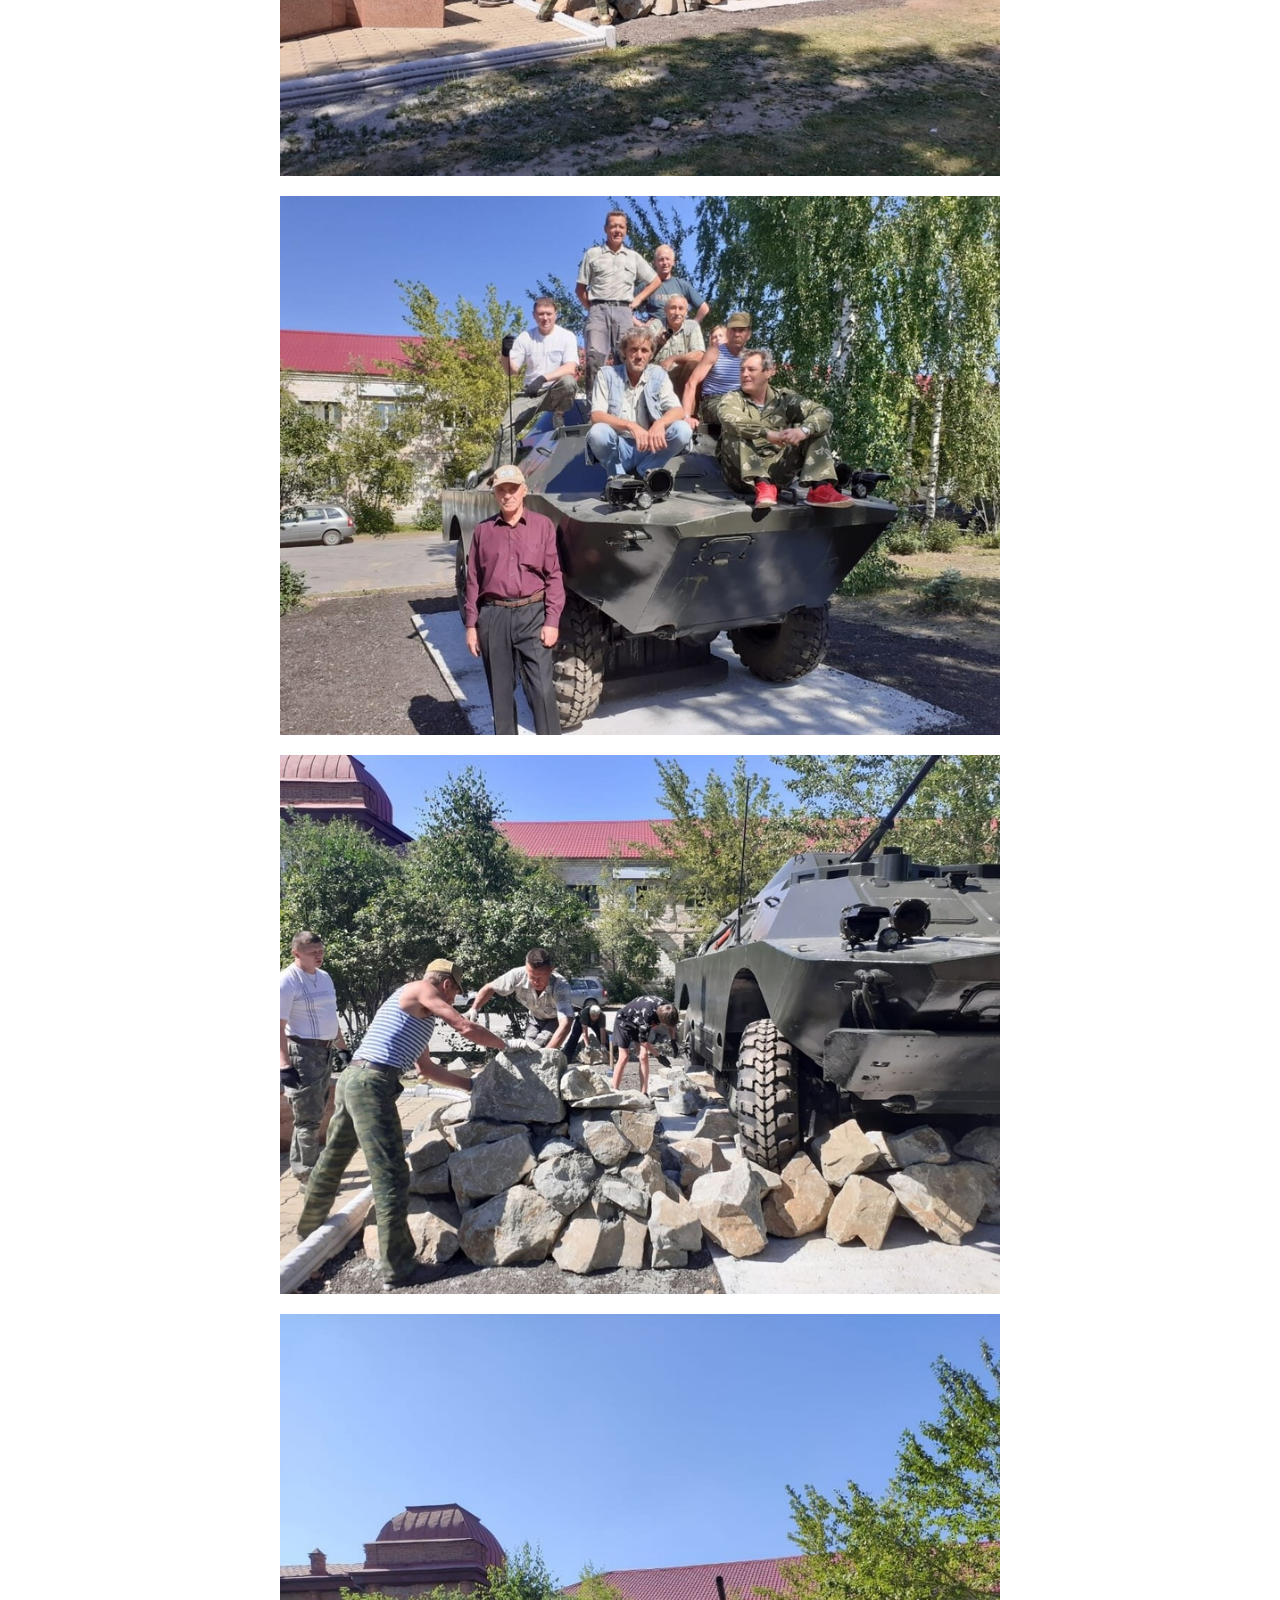
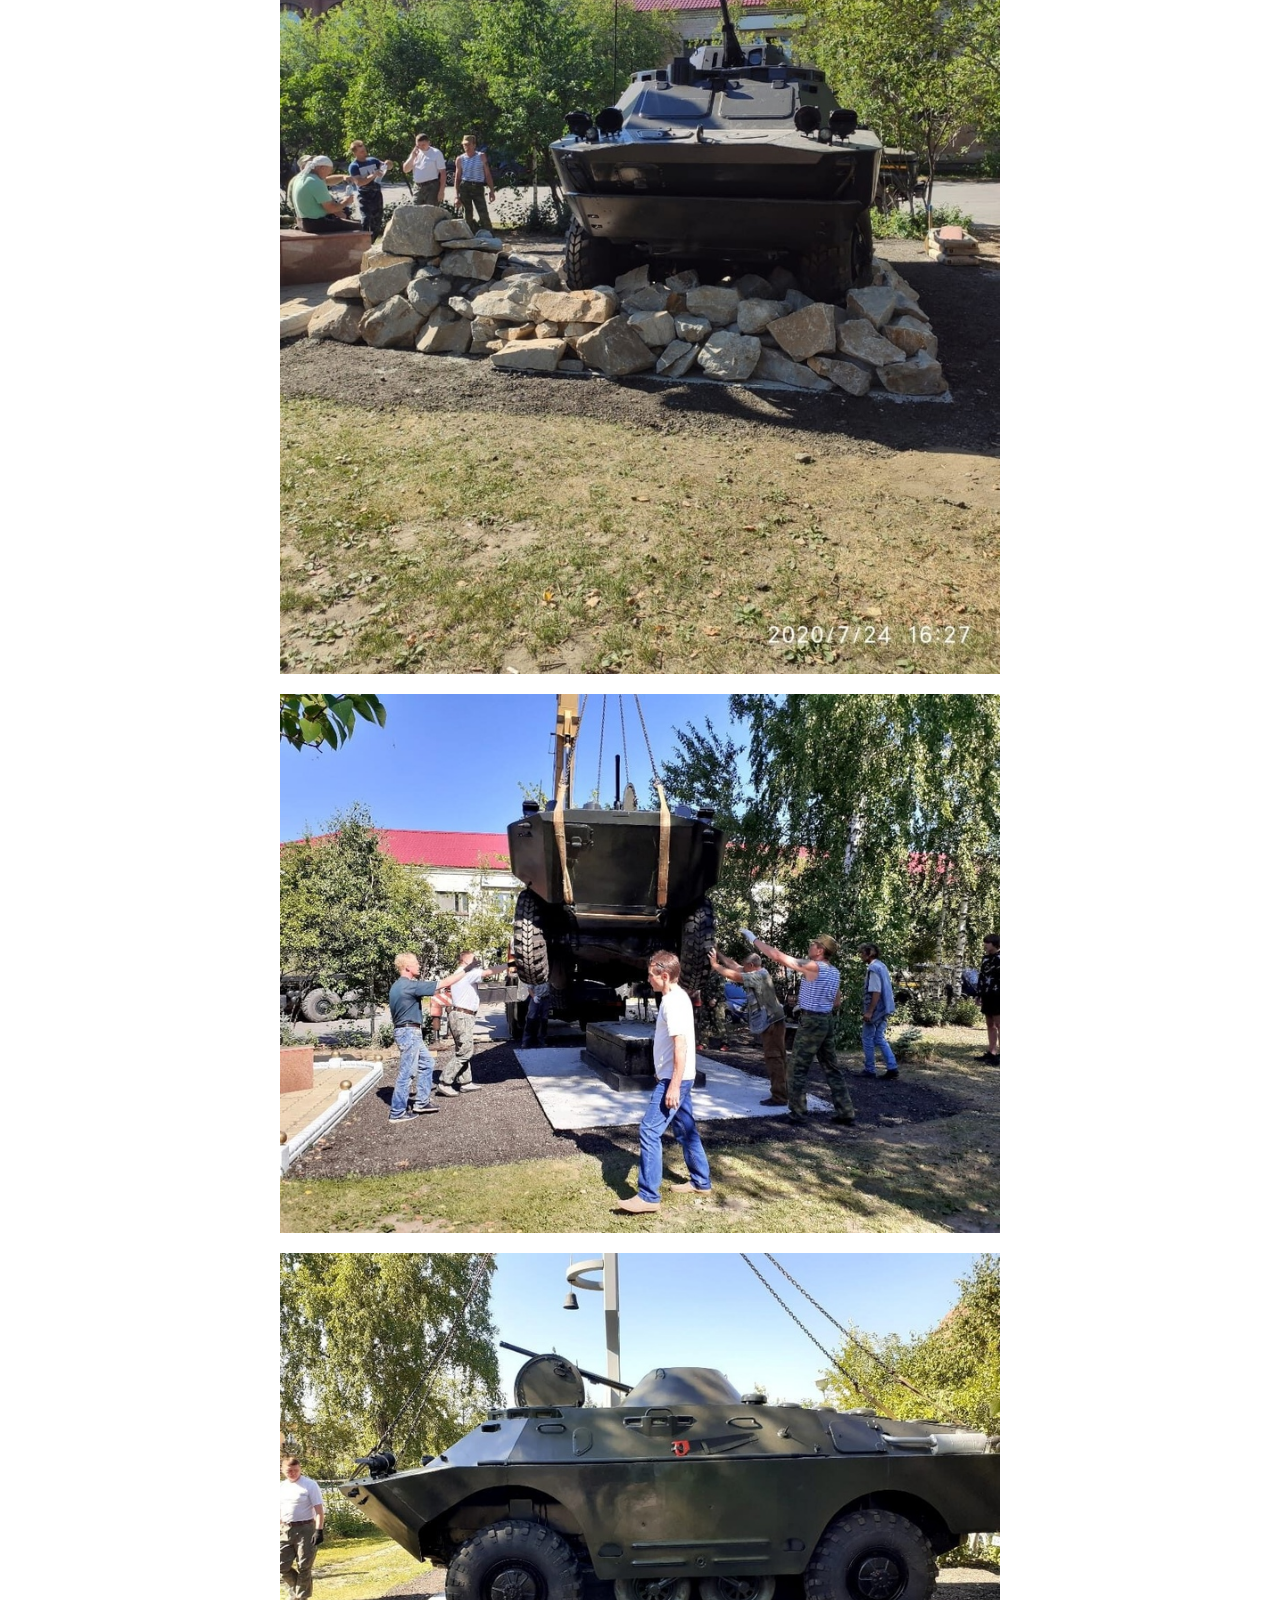
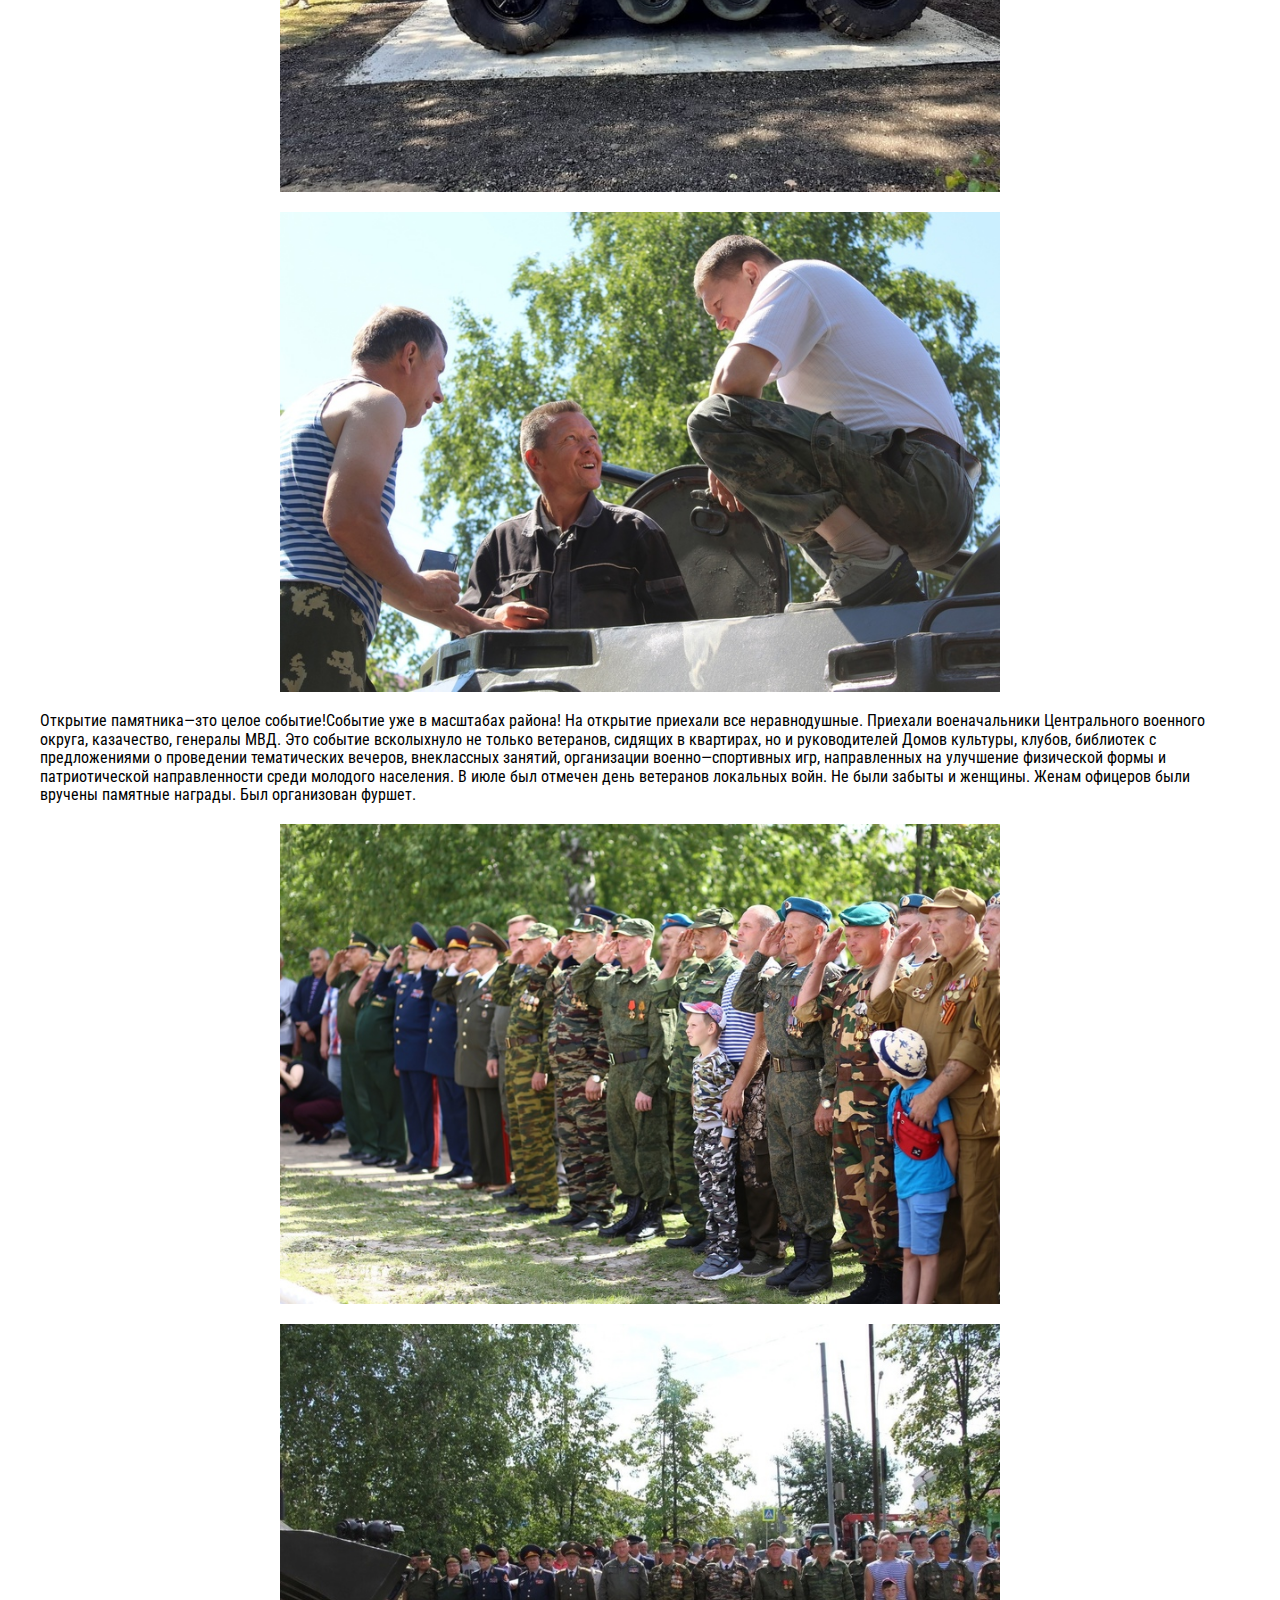
==== commit 99ddd684: "Add files via upload" ====
--- a/index.html
+++ b/index.html
@@ -15,40 +15,58 @@
     <main>
       <div class="container">
         <h1 class="h1">Год Героев России Белоярского городского округа</h1>
-          <p>
-            Белоярский округ - один из самых молодых округов Свердловской области.
-            Он был образован в 1992 году. Но, несмотря на свою молодость, округ имеет богатую историю.
-            Здесь жили и трудились многие замечательные люди, которые внесли большой вклад в развитие округа.
-            Среди них - ветераны Великой Отечественной войны, труженики тыла, участники локальных конфликтов.
-          </p>
-          <p>
-            Но что за день такой "Год Героев России"? «Год Героев России» – уникальный проект, реализуемый организацией «Герои Урала» и муниципалитетами Уральского федерального округа. 25 января сразу в четырех территориях Белоярского городского округа состоится торжественное открытие уникального тематического года. В рамках него во всех территориях городского округа (а их более 40), пройдет комплекс гражданско-патриотических мероприятий с участием Героев Российской Федерации, Героев Советского Союза, героев СВО и других выдающихся людей.
-          </p>
-          <p>
-            25 января в 12:30 в 3-х отдаленных от райцентра поселках – Совхозном, Кочневском и Косулино – о старте «Года Героев» объявят Герои Российской Федерации Игорь Родобольский, Олег Касков, Дамир Юсупов и Герой Советского Союза Николай Кравченко.
-          </p>
-          <p>
-            25 января в 17:00 торжественная церемония открытия «Года Героев России» состоится в Белоярском районном Доме культуры. Значимость проекта для территории неоспорима. Доказательство тому и зрительный, зал, который вместил почти в половину больше зрителей, чем количество мест, и почетные гости - депутат Законодательного Собрания Свердловской области Вячеслав Вегнер, заместитель управляющего Южным управленческим округом Роман Валов, руководитель представительство российского общества "Знание" в УФО Иван Попп, руководители муниципалитетов, государственных и муниципальных учреждений, ветераны боевых действий, школьники и юнармейцы.
-          </p>
-          <p>
-            В рамках открытия «Года Героев», в Белоярском также пройдет заседание Координационного Совета по патриотическому воспитанию Южного управленческого округа Свердловской области.
-          </p>
-          <p>
-            Творческое сопровождение мероприятия обеспечит ансамбль Главного управления МВД России по Свердловской области «Сердце Урала».
-          </p>
-          <p>
-            Проект «Год Героя» реализуется в регионе уже 6 лет общественной организацией «Герои Урала» при поддержке Аппарата полномочного представителя Президента России в УрФО, Свердловского регионального отделения партии «Единая Россия», Законодательного Собрания Свердловской области, Регионального центра патриотического воспитания Свердловской области, всероссийского общества «Знание».
-          </p>
-          <p>
-            Мероприятия в рамках «Года Героев России» в разное время уже прошли в Ирбите, Верхотурье, Богдановиче, Карпинске и еще 10 городах области.
-          </p>
-          <p>
-            В 2024 году «Год Героев России» пройдет на 4-х территориях – в Белоярском, Красноуральском, Арамильском городских округах Свердловской области и в городе Губкинском Ямало-Ненецкого автономного округа.
-          </p>
-          <img src="img/God-geroev-rus.jpg" alt="" width="226px" height="148px">
+
+        <h2 class="h2">Герои России</h2>
+
+        <p>
+          Герою Российской Федерации вручается знак особого отличия —
+          медаль «Золотая Звезда».
+        </p>
+        <p>
+          Звание Героя Российской Федерации, наряду с учреждённым в 2013 году званием Героя Труда Российской Федерации, относится к отдельному виду государственных наград — высшим званиям, которые в иерархии государственных наград Российской Федерации находятся на первом месте.
+        </p>
+        <a href="geroi-russia.html"><button>Узнать подробнее</button></a>
+
+
+
+        <p>
+          Белоярский округ - один из самых молодых округов Свердловской области.
+          Он был образован в 1992 году. Но, несмотря на свою молодость, округ имеет богатую историю.
+          Здесь жили и трудились многие замечательные люди, которые внесли большой вклад в развитие округа.
+          Среди них - ветераны Великой Отечественной войны, труженики тыла, участники локальных конфликтов.
+        </p>
+        <p>
+          Но что за день такой "Год Героев России"? «Год Героев России» – уникальный проект, реализуемый организацией «Герои Урала» и муниципалитетами Уральского федерального округа. 25 января сразу в четырех территориях Белоярского городского округа состоится торжественное открытие уникального тематического года. В рамках него во всех территориях городского округа (а их более 40), пройдет комплекс гражданско-патриотических мероприятий с участием Героев Российской Федерации, Героев Советского Союза, героев СВО и других выдающихся людей.
+        </p>
+        <p>
+          25 января в 12:30 в 3-х отдаленных от райцентра поселках – Совхозном, Кочневском и Косулино – о старте «Года Героев» объявят Герои Российской Федерации Игорь Родобольский, Олег Касков, Дамир Юсупов и Герой Советского Союза Николай Кравченко.
+        </p>
+        <p>
+          25 января в 17:00 торжественная церемония открытия «Года Героев России» состоится в Белоярском районном Доме культуры. Значимость проекта для территории неоспорима. Доказательство тому и зрительный, зал, который вместил почти в половину больше зрителей, чем количество мест, и почетные гости - депутат Законодательного Собрания Свердловской области Вячеслав Вегнер, заместитель управляющего Южным управленческим округом Роман Валов, руководитель представительство российского общества "Знание" в УФО Иван Попп, руководители муниципалитетов, государственных и муниципальных учреждений, ветераны боевых действий, школьники и юнармейцы.
+        </p>
+        <p>
+          В рамках открытия «Года Героев», в Белоярском также пройдет заседание Координационного Совета по патриотическому воспитанию Южного управленческого округа Свердловской области.
+        </p>
+        <p>
+          Творческое сопровождение мероприятия обеспечит ансамбль Главного управления МВД России по Свердловской области «Сердце Урала».
+        </p>
+        <p>
+          Проект «Год Героя» реализуется в регионе уже 6 лет общественной организацией «Герои Урала» при поддержке Аппарата полномочного представителя Президента России в УрФО, Свердловского регионального отделения партии «Единая Россия», Законодательного Собрания Свердловской области, Регионального центра патриотического воспитания Свердловской области, всероссийского общества «Знание».
+        </p>
+        <p>
+          Мероприятия в рамках «Года Героев России» в разное время уже прошли в Ирбите, Верхотурье, Богдановиче, Карпинске и еще 10 городах области.
+        </p>
+        <p>
+          В 2024 году «Год Героев России» пройдет на 4-х территориях – в Белоярском, Красноуральском, Арамильском городских округах Свердловской области и в городе Губкинском Ямало-Ненецкого автономного округа.
+        </p>
+        <img src="img/God-geroev-rus.jpg" alt="" width="226px" height="148px">
           
-          <a href="god-geroev-rus.html"><button>Узнать подробнее</button></a>
-      
+        <a href="god-geroev-rus.html"><button>Узнать подробнее</button></a>
+        
+        <h2 class="h2">Встреча школьников и студентов с Героями России</h2>
+        <p>«Мы сейчас занимаемся молодёжью, особенно на Урале, потому что для меня Урал очень дорог. Я вам скажу, что Урал — сердце России, если сердце России начнёт распадаться — вся Россия распадётся. Урал — это победа!» — говорит Герой Российской Федерации Владимир Алимов.</p>
+        <a href="vstreva.html"><button>Узнать подробнее</button></a>
+
         <h2 class="h2">Ветераны прокуроры Белоярского района</h2>
           <p>
             В годы Великой Отечественной войны на фронт ушли более 10 тысяч жителей Белоярского округа.
@@ -56,7 +74,7 @@
             Но те, кто вернулся домой, продолжали трудиться на благо округа. Но 
           </p>
           <div class="veterani-vov">
-                          <p class="veteran-name"><strong>Баженов Александр Михайлович, прокурор Белоярского района</strong></p>
+            <p class="veteran-name"><strong>Баженов Александр Михайлович, прокурор Белоярского района</strong></p>
             <div class="veteren-vov-1">
 
               <img src="img/veteran-vov-1.jpg" alt="">
--- a/css/style.css
+++ b/css/style.css
@@ -130,4 +130,14 @@
 }
 .scale:hover {
     transform: scale(2); /* Увеличиваем масштаб */
-   }+}
+.video-geroi{
+    margin-left: 150px;
+}
+.april-1{
+    margin-top: 30px;
+}
+.first-hero-russia{
+    display: flex;
+    justify-content: space-between;
+}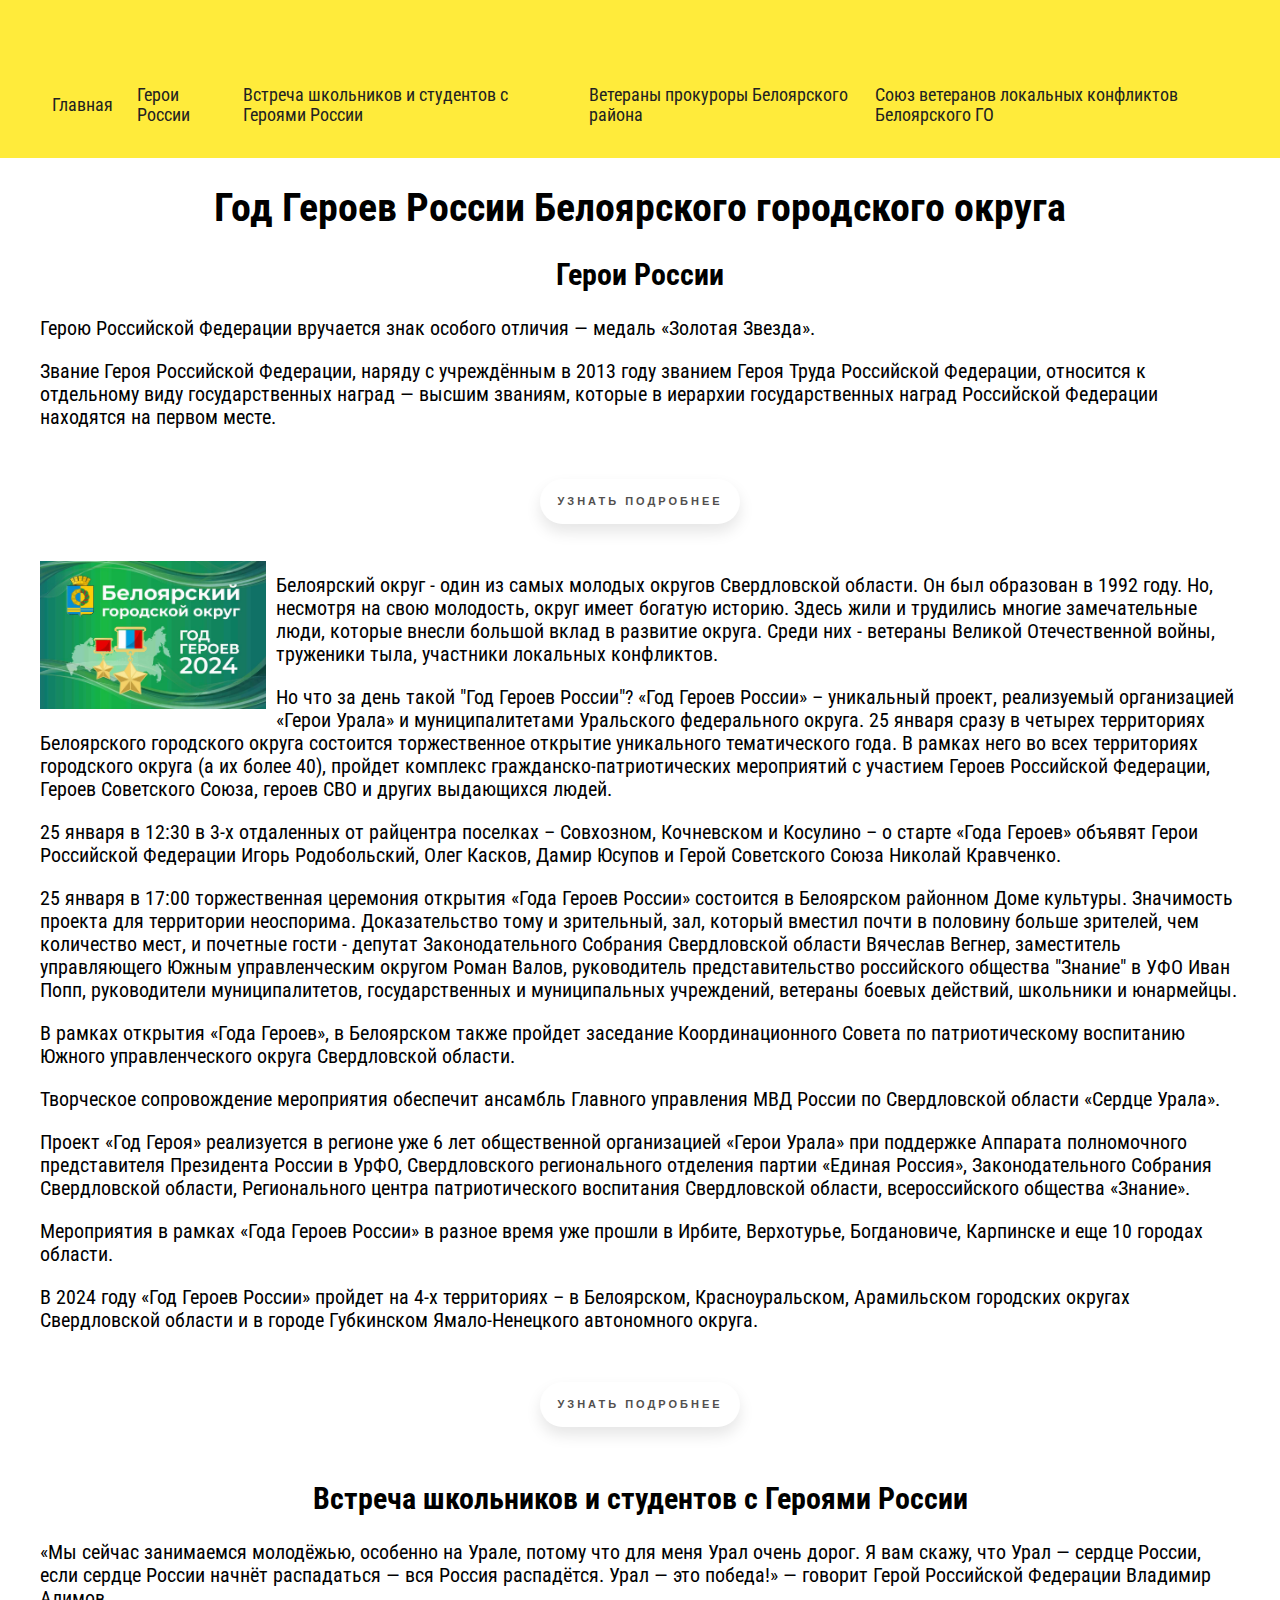
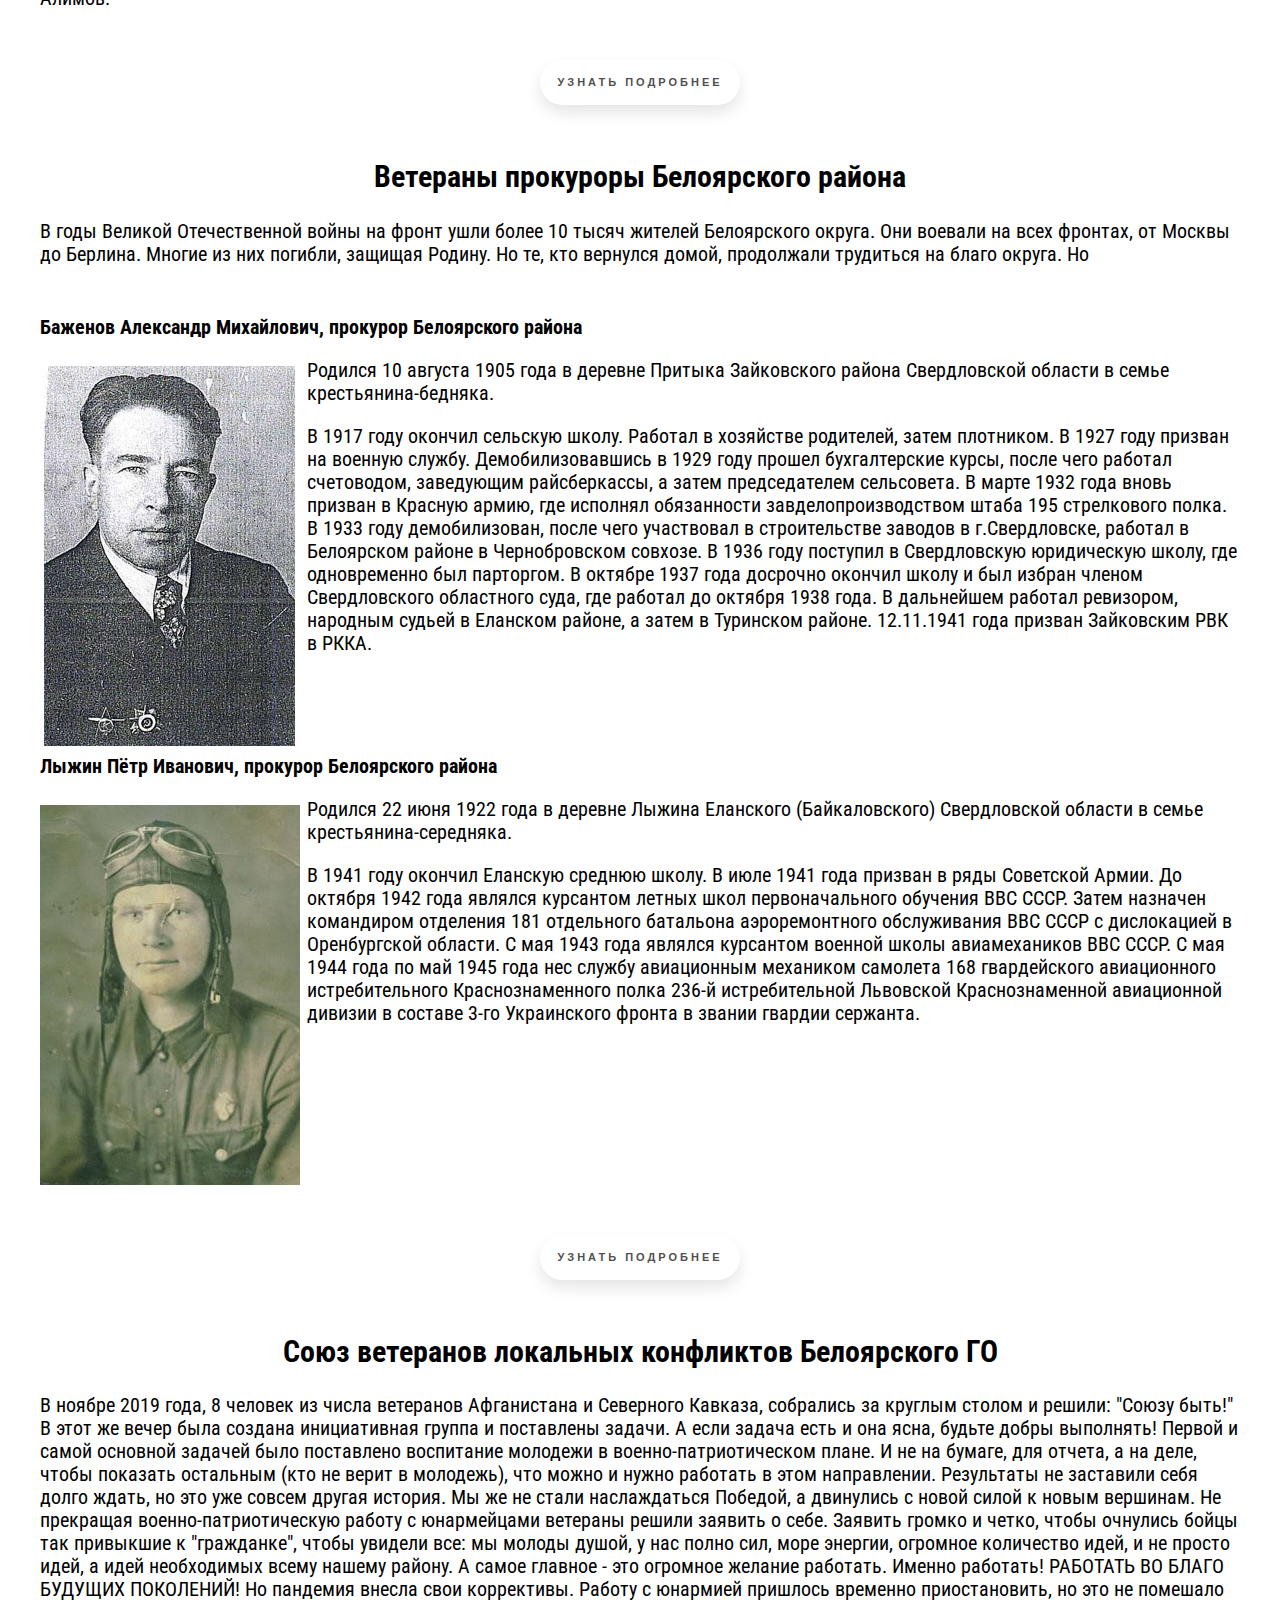
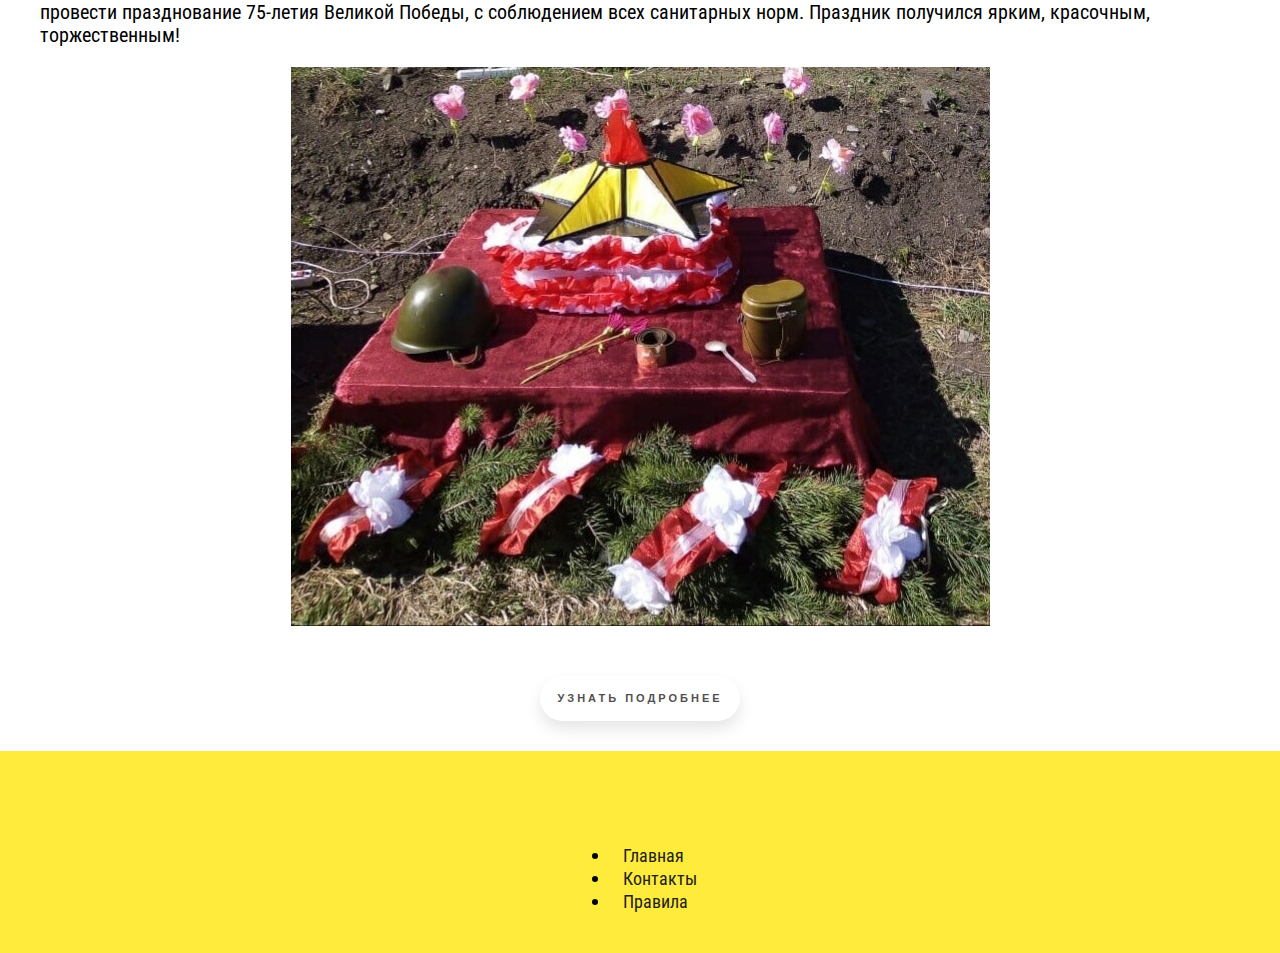
==== commit a2d98f59: "Add files via upload" ====
--- a/index.html
+++ b/index.html
@@ -11,40 +11,55 @@
     <title>Document</title>
 </head>
 <body>
-    
-    <main>
-      <div class="container">
-        <h1 class="h1">Год Героев России Белоярского городского округа</h1>
+  <header>
+    <div class="container">
+      <div class="wrap-logo">
+        <a href="#logo" class="logo"><img src="img/logo.gif" alt=""></a>
+      </div>
+      <nav>
+        <a class="shapka-a" href="index.html">Главная</a>
+        <a class="shapka-a" href="geroi-russia.html">Герои России</a>
+        <a class="shapka-a" href="god-geroev-rus.html">Встреча школьников и студентов с Героями России</a>
+        <a class="shapka-a" href="vstreva.html">Ветераны прокуроры Белоярского района</a>
+        <a class="shapka-a" href="union.html">Союз ветеранов локальных конфликтов Белоярского ГО</a>
+      </nav>
+    </div>
+  </header>
 
-        <h2 class="h2">Герои России</h2>
+  <main>
+    <div class="container">
+      <h1 class="h1">Год Героев России Белоярского городского округа</h1>
 
-        <p>
-          Герою Российской Федерации вручается знак особого отличия —
-          медаль «Золотая Звезда».
-        </p>
-        <p>
-          Звание Героя Российской Федерации, наряду с учреждённым в 2013 году званием Героя Труда Российской Федерации, относится к отдельному виду государственных наград — высшим званиям, которые в иерархии государственных наград Российской Федерации находятся на первом месте.
-        </p>
-        <a href="geroi-russia.html"><button>Узнать подробнее</button></a>
+      <h2 class="h2">Герои России</h2>
 
+      <p>
+        Герою Российской Федерации вручается знак особого отличия —
+        медаль «Золотая Звезда».
+      </p>
+      <p>
+        Звание Героя Российской Федерации, наряду с учреждённым в 2013 году званием Героя Труда Российской Федерации, относится к отдельному виду государственных наград — высшим званиям, которые в иерархии государственных наград Российской Федерации находятся на первом месте.
+      </p>
+      <div class="button">
+        <a href="geroi-russia.html" class="floating-button">Узнать подробнее</a>
+      </div>  
 
-
-        <p>
-          Белоярский округ - один из самых молодых округов Свердловской области.
-          Он был образован в 1992 году. Но, несмотря на свою молодость, округ имеет богатую историю.
-          Здесь жили и трудились многие замечательные люди, которые внесли большой вклад в развитие округа.
-          Среди них - ветераны Великой Отечественной войны, труженики тыла, участники локальных конфликтов.
-        </p>
-        <p>
-          Но что за день такой "Год Героев России"? «Год Героев России» – уникальный проект, реализуемый организацией «Герои Урала» и муниципалитетами Уральского федерального округа. 25 января сразу в четырех территориях Белоярского городского округа состоится торжественное открытие уникального тематического года. В рамках него во всех территориях городского округа (а их более 40), пройдет комплекс гражданско-патриотических мероприятий с участием Героев Российской Федерации, Героев Советского Союза, героев СВО и других выдающихся людей.
-        </p>
-        <p>
-          25 января в 12:30 в 3-х отдаленных от райцентра поселках – Совхозном, Кочневском и Косулино – о старте «Года Героев» объявят Герои Российской Федерации Игорь Родобольский, Олег Касков, Дамир Юсупов и Герой Советского Союза Николай Кравченко.
-        </p>
-        <p>
-          25 января в 17:00 торжественная церемония открытия «Года Героев России» состоится в Белоярском районном Доме культуры. Значимость проекта для территории неоспорима. Доказательство тому и зрительный, зал, который вместил почти в половину больше зрителей, чем количество мест, и почетные гости - депутат Законодательного Собрания Свердловской области Вячеслав Вегнер, заместитель управляющего Южным управленческим округом Роман Валов, руководитель представительство российского общества "Знание" в УФО Иван Попп, руководители муниципалитетов, государственных и муниципальных учреждений, ветераны боевых действий, школьники и юнармейцы.
-        </p>
-        <p>
+      <img class="God-geroev-rus" src="img/God-geroev-rus.jpg" alt="" width="226px" height="148px">
+      <p>
+        Белоярский округ - один из самых молодых округов Свердловской области.
+        Он был образован в 1992 году. Но, несмотря на свою молодость, округ имеет богатую историю.
+        Здесь жили и трудились многие замечательные люди, которые внесли большой вклад в развитие округа.
+        Среди них - ветераны Великой Отечественной войны, труженики тыла, участники локальных конфликтов.
+      </p>
+      <p>
+        Но что за день такой "Год Героев России"? «Год Героев России» – уникальный проект, реализуемый организацией «Герои Урала» и муниципалитетами Уральского федерального округа. 25 января сразу в четырех территориях Белоярского городского округа состоится торжественное открытие уникального тематического года. В рамках него во всех территориях городского округа (а их более 40), пройдет комплекс гражданско-патриотических мероприятий с участием Героев Российской Федерации, Героев Советского Союза, героев СВО и других выдающихся людей.
+      </p>
+      <p>
+        25 января в 12:30 в 3-х отдаленных от райцентра поселках – Совхозном, Кочневском и Косулино – о старте «Года Героев» объявят Герои Российской Федерации Игорь Родобольский, Олег Касков, Дамир Юсупов и Герой Советского Союза Николай Кравченко.
+      </p>
+      <p>
+        25 января в 17:00 торжественная церемония открытия «Года Героев России» состоится в Белоярском районном Доме культуры. Значимость проекта для территории неоспорима. Доказательство тому и зрительный, зал, который вместил почти в половину больше зрителей, чем количество мест, и почетные гости - депутат Законодательного Собрания Свердловской области Вячеслав Вегнер, заместитель управляющего Южным управленческим округом Роман Валов, руководитель представительство российского общества "Знание" в УФО Иван Попп, руководители муниципалитетов, государственных и муниципальных учреждений, ветераны боевых действий, школьники и юнармейцы.
+      </p>
+      <p>
           В рамках открытия «Года Героев», в Белоярском также пройдет заседание Координационного Совета по патриотическому воспитанию Южного управленческого округа Свердловской области.
         </p>
         <p>
@@ -59,13 +74,17 @@
         <p>
           В 2024 году «Год Героев России» пройдет на 4-х территориях – в Белоярском, Красноуральском, Арамильском городских округах Свердловской области и в городе Губкинском Ямало-Ненецкого автономного округа.
         </p>
-        <img src="img/God-geroev-rus.jpg" alt="" width="226px" height="148px">
+        
           
-        <a href="god-geroev-rus.html"><button>Узнать подробнее</button></a>
+        <div class="button">
+          <a href="god-geroev-rus.html" class="floating-button">Узнать подробнее</a>
+        </div>  
         
         <h2 class="h2">Встреча школьников и студентов с Героями России</h2>
         <p>«Мы сейчас занимаемся молодёжью, особенно на Урале, потому что для меня Урал очень дорог. Я вам скажу, что Урал — сердце России, если сердце России начнёт распадаться — вся Россия распадётся. Урал — это победа!» — говорит Герой Российской Федерации Владимир Алимов.</p>
-        <a href="vstreva.html"><button>Узнать подробнее</button></a>
+        <div class="button">
+          <a href="vstreva.html" class="floating-button">Узнать подробнее</a>
+        </div>  
 
         <h2 class="h2">Ветераны прокуроры Белоярского района</h2>
           <p>
@@ -74,134 +93,59 @@
             Но те, кто вернулся домой, продолжали трудиться на благо округа. Но 
           </p>
           <div class="veterani-vov">
-            <p class="veteran-name"><strong>Баженов Александр Михайлович, прокурор Белоярского района</strong></p>
             <div class="veteren-vov-1">
-
-              <img src="img/veteran-vov-1.jpg" alt="">
+              <p class="veteran-name"><strong>Баженов Александр Михайлович, прокурор Белоярского района</strong></p>
+              <img class="leftimg" src="img/veteran-vov-1.jpg" alt="">
               <p>
                 Родился 10 августа 1905 года в деревне Притыка Зайковского района Свердловской области в семье крестьянина-бедняка. 
               </p> 
-
               <p>
                 В 1917 году окончил сельскую  школу.  Работал в хозяйстве родителей, затем плотником. В 1927 году призван на военную службу. Демобилизовавшись в 1929 году прошел бухгалтерские курсы, после чего работал счетоводом,  заведующим  райсберкассы, а затем председателем сельсовета.  В марте 1932 года вновь призван в Красную армию, где исполнял обязанности завделопроизводством штаба 195 стрелкового полка. В 1933 году демобилизован, после чего участвовал в строительстве заводов  в г.Свердловске, работал  в Белоярском районе в Чернобровском совхозе. В 1936 году поступил в  Свердловскую юридическую школу, где одновременно был парторгом. В октябре 1937 года досрочно окончил школу и был избран членом Свердловского областного  суда, где работал до октября 1938 года. В дальнейшем работал ревизором, народным судьей в Еланском районе, а затем в Туринском районе.  12.11.1941 года призван Зайковским РВК  в РККА.
               </p>  
-                
-              <p>
-                Служил в 170 стрелковой дивизии, сформированной в ноябре-декабре 1941 года в Молотовской (Пермской) области, в должности председателя военного трибунала одновременно участвуя в боевых действиях дивизии с 1 апреля 1942 года по 9 мая 1945 года. По формированию дивизия направлена на Северо-Западный фронт, где в течении 1942-1943 годов вела бои в районе Валдая, в начале 1943 года участвует в Демянской операции в Новгородской области, где несет большие потери, после чего отведена в резерв. В мае 1943 года дивизия поступила в распоряжение Центрального фронта, принимает участие в Кромско-Орловской  операции, преследуя отходящего врага на запад, ведет ожесточенные бои у города Кромы. Затем принимает участие в Гомельско-Речицкой наступательной операции. В ночь на 22.09.1943 года дивизия форсировала Днепр в районе Лоева, отличилась при освобождении Речицы, затем вклинилась в оборону противника в направлении Бобруйска. Находясь в распоряжении Белорусского фронта в июне 1944 года в ходе Бобруйской операции дивизия прорывает оборону противника в районе Рогачева, форсирует реку Друть. После взятия Бобруйска дивизия продолжила наступление северо-западнее Бреста, освобождает Порозовской район, прорывает оборону противника в районе польского города Ружан, с ходу форсирует реку Нарев и захватывает плацдарм на противоположенном берегу, где завязываются тяжелейшие бой. В начале 1945 года принимает участие в Млавско-Эльбингской операции 2 Белорусского фронта под командованием маршала Рокоссовского К.К.  Дивизия, находясь в составе 48 армии,  ведет бои при прорыве и ликвидации Хайльсбергского укрепрайона, овладевает городом Мюльхаузен и выходит на побережье Балтийского  моря, отрезав противника в Восточной Пруссии от Германии.
-              </p> 
-                
-              <p>
-                Майор юстиции Баженов А.М. за подготовку частей дивизии к наступлению на Орловско-Курском направлении награжден орденом Красной Звезды, за самоотверженную работу на фронте борьбы с немецкими захватчиками и прорыв обороны на реке Друть награжден  орденом Отечественной войны II степени, награжден медалью за взятие Кенигсберга и медалью за победу над Германией в войне 1941-1945 годов.
-              </p>
-                
-              <p> 
-                В органы прокуратуры принят после демобилизации  26 февраля 1946 году на должность прокурора Белоярского района. 01.04.1950 года  младший советник юстиции Баженов А.М. освобожден от должности прокурора Белоярского района по состоянию здоровья.
-              </p>  
             </div>
             
+            <div class="veteren-vov-2">
               <p class="veteran-name"><strong>Лыжин Пётр Иванович, прокурор Белоярского района</strong></p>
-            <div class="veteren-vov-2">
-
-              <img src="img/veteran-vov-2.jpg" alt="">
+              <img class="leftimg" src="img/veteran-vov-2.jpg" alt="">
               <p>
                 Родился 22 июня 1922 года в деревне Лыжина Еланского (Байкаловского) Свердловской  области в семье крестьянина-середняка.
               </p> 
-
               <p>
                 В 1941 году окончил Еланскую среднюю школу. В июле 1941 года призван в ряды Советской Армии.  До октября 1942 года являлся курсантом летных школ первоначального обучения ВВС СССР. Затем назначен командиром отделения 181 отдельного батальона аэроремонтного обслуживания ВВС СССР с дислокацией в Оренбургской области. С мая 1943 года являлся курсантом военной школы авиамехаников ВВС СССР. С мая 1944 года по май 1945 года нес службу авиационным механиком самолета 168 гвардейского авиационного истребительного Краснознаменного полка 236-й истребительной Львовской Краснознаменной  авиационной дивизии в составе 3-го Украинского фронта в звании гвардии сержанта.
               </p>  
-                
-              <p>
-               В составе 168-го гвардейского авиационного истребительного полка участвовал в боях за освобождение городов и крупных железнодорожных узлов Орел, Белгород, Харьков, Киев, Звенигородка, Шпола, Смела, Богуслав, Канев, Бобринская, Цветково, Мироновка, Шепетовка, Изяславль, Шумск, Ямполь, Острополь, Станислав, Яссы, Тыргу-Фрумос, Унгень, Васлуй, Кишинев, Роман, Бакэу, Бырлад, Хуши, Фокшаны, Рымникул Сэрат (Рымник), Плоешти, Бухарест, Белград и других городов Румынии, Югославии и Венгрии. Дважды был ранен. Легендарная Ясско-Кишиневская операция, в которой принимал участие Лыжин П.И., длилась с 20 до 29 августа 1944 года на территории Молдавии и Румынии. Наступление было подкреплено ударами авиации по сильным опорным пунктам и огневым позициям артиллерии противника. Нашим войскам противостоял 4-й воздушный флот армии «Южная Украина».  К исходу 21 августа войска Красной армии, преодолев все три оборонительные полосы, овладели городами Яссы и Тыргу-Фрумос, тем самым взяв два мощных укреплённых района за минимальный срок. 3-й Украинский фронт успешно продвигался на южном участке, на стыке 6-й немецкой и 3-й румынской армий. В ходе данной операции потери нашей авиации составили 111 боевых самолетов. Немецкие и румынские войска понесли большие потери в живой силе и боевой технике, особенно на главной полосе обороны, и начали поспешно отступать. За первые два дня операции были полностью разгромлены 7 румынских и 2 немецких дивизии. 24 августа наши войска заняли Кишинев, а 27 августа Фокшаны. Через 2 дня после окончания операции советские войска вошли в Бухарест. Ясско-Кишинёвская операция оказала большое влияние на дальнейший ход войны на Балканах. В ходе неё были разгромлены основные силы группы армий «Южная Украина», выведена из войны Румыния, были освобождены Молдавия и часть Украины. В ходе операции советские войска потеряли 12,5 тысяч человек, тогда как немецкие и румынские войска лишились 18 дивизий. 208600 немецких и румынских солдат и офицеров попали в плен. 20 октября был полностью освобожден Белград. За непосредственное участие в героическом штурме и освобождении Белграда Лыжин П.И. награжден медалью «За освобождение Белграда».
-              </p> 
-                
-              <p>
-                С мая 1945 года по сентябрь 1945 года  в связи с ранением находился в эвакогоспитале в Румынии. Затем нес службу заведующим склада лазарета управления тыла и фронта. С февраля 1947 года работал инспектором ЦСУ Еланского района Свердловской области.  В 1948  году поступил в Свердловскую юридическую школу, а затем заочно в Свердловский юридический институт, который окончил в 1955 году. 
-              </p>
-                
-              <p> 
-                С июля 1950 года работал в органах прокуратуры Свердловской области последовательно занимая должности следователя прокуратуры Егоршинского района, прокурора Шалинского района, помощником прокурора г.Ревды, а с ноября 1960 года по 1973 год  прокурора Белоярского района.  С 1973 по 1975 год  являлся народным судьей Белоярского района. А с октября 1975 года вновь занимал должность прокурора Белоярского района. Избирался депутатом Белоярского районного совета, был лектором общества «Знание» и членом общественной приемной газеты «Уральский рабочий».
-              </p>  
-
-              <p>
-                Лыжин П.И. награжден  орденами Красной Звезды, Отечественной войны II  степени, медалями «За победу над Германией в Великой Отечественной войне 1941-1945 гг», «За освобождение Белграда», «20 лет Победы», «30 лет Победы», «40 лет Победы», «50 лет вооруженных сил СССР», «70 лет  вооруженных сил СССР», «Ветеран труда», «За доблестный труд. 100 лет со дня рождения ВИЛенина», знаками «25  лет Победы», «50 лет советской прокуратуре», «60 лет советской прокуратуре». Указом Президиума Верховного Совета РСФСР в 1972 году награжден Почетной Грамотой.
-              </p>
-
-              <p>
-                Петра Ивановича Лыжина помнят как принципиального и честного человека, последовательного в принятии решений, внесшего своей работой неоценимый вклад в укрепление законности и правопорядка в районе, остающегося образцом для подражания действующим работникам.  Работая в прокуратуре и суде Лыжин П.И. зарекомендовал себя с положительной стороны, был скромен, достаточно редко одевал ордена и медали. Всегда готовый дать совет, консультацию по тому или иному делу, не терпящий упрощенчества и ненадлежащего отношения к порученному, таким запомнился Петр Иванович. После выхода на пенсию в 1985г. он много лет работал народным заседателем Белоярского районного суда, применяя свой большой профессиональный опыт, оказывая помощь работникам суда и прокуратуры. По дому все делал своими руками: косил, строил, копал огород. Мог без единого гвоздя сделать деревянные сани. С домашними был строг, но справедлив. Очень любил внуков. В свободное время зимой и летом  рыбачил.
-              </p>
-
-              <p>
-                Лыжин П.И. приложил немало усилий для того, чтобы  прокуратура работала в надлежащих условиях. Благодаря его совместным с председателем районного суда усилиям, в п.Белоярском было построено и принято в эксплуатацию в конце 1979г. здание, в котором прокуратура и суд совместно располагались до 2010 года. В 2002г., отдавая дань памяти, как  Хрущелева А.П.(председателя суда), так и Лыжина П.И., на здании Белоярского районного суда была установлена мемориальная доска с их фотографиями.
-              </p>
-              
-              <p>
-                Умер 30.05.1994 года, похоронен в п. Белоярский Белоярского района Свердловской области.
-              </p>
             </div>
+            <div class="button prokyrori">
+              <a href="prokyrori.html" class="floating-button">Узнать подробнее</a>
+            </div>  
           </div>
-
-        <h2 class="h2">Труженики тыла</h2>
-          <p>
-            В годы войны на плечи тружеников тыла легла не менее тяжелая задача, чем на плечи фронтовиков.
-            Женщины, старики и дети работали на заводах, фабриках, в колхозах и совхозах.
-            Они обеспечивали фронт всем необходимым - оружием, боеприпасами, продовольствием.
-          </p>
-      
-        <h2 class="h2">Участники локальных конфликтов</h2>
-          <p>
-            В послевоенные годы многие жители Белоярского округа принимали участие в локальных конфликтах.
-            Они воевали в Афганистане, Чечне, Таджикистане и других горячих точках.
-            Многие из них погибли, выполняя свой воинский долг.
-          </p>
-          <p>
-            Ветераны Белоярского округа - это люди, которые посвятили свою жизнь служению Родине.
-            Они заслуживают нашего уважения и благодарности. Мы должны помнить их подвиги и всегда быть им благодарны.
-          </p>
 
         <h2 class="h2">Союз ветеранов локальных конфликтов Белоярского ГО</h2>
           <p>
-            <p>О НАС</p>
             В ноябре 2019 года, 8 человек из числа ветеранов Афганистана и Северного Кавказа, собрались за круглым столом и решили: "Союзу быть!" В этот же вечер была создана инициативная группа и поставлены задачи. А если задача есть и она ясна, будьте добры выполнять! Первой и самой основной задачей было поставлено воспитание молодежи в военно-патриотическом плане. И не на бумаге, для отчета, а на деле, чтобы показать остальным (кто не верит в молодежь), что можно и нужно работать в этом направлении. Результаты не заставили себя долго ждать, но это уже совсем другая история. Мы же не стали наслаждаться Победой, а двинулись с новой силой к новым вершинам. Не прекращая военно-патриотическую работу с юнармейцами ветераны решили заявить о себе. Заявить громко и четко, чтобы очнулись бойцы так привыкшие к "гражданке", чтобы увидели все: мы молоды душой, у нас полно сил, море энергии, огромное количество идей, и не просто идей, а идей необходимых всему нашему району. А самое главное - это огромное желание работать. Именно работать! РАБОТАТЬ ВО БЛАГО БУДУЩИХ ПОКОЛЕНИЙ! Но пандемия внесла свои коррективы. Работу с юнармией пришлось временно приостановить, но это не помешало провести празднование 75-летия Великой Победы, с соблюдением всех санитарных норм. Праздник получился ярким, красочным, торжественным!
           </p>
           <img class="img img-union veteran-1" src="img/union-veteran-1.jpg" alt="">
             
-          <p>
-             Это не осталось незамеченным. Военный комиссар предоставил нам уникальную возможность побывать в качестве почетных гостей на Параде Победы в столице среднего Урала. Это событие не только перевернуло мышление ветеранов, они поверили в себя, поверили в свои силы, осознали свою необходимость, убедились в том, что все их старания, вся их работа видна и оценена руководством.
-          </p> 
-          <img class="img img-union veteran-2" src="img/union-veteran-2.jpg" alt="">
-          <img class="img img-union veteran-3" src="img/union-veteran-3.jpg" alt="">
-          <img class="img img-union veteran-4" src="img/union-veteran-4.jpg" alt="">
-          <img class="img img-union veteran-5" src="img/union-veteran-5.jpg" alt="">
-          <img class="img img-union veteran-6" src="img/union-veteran-6.jpg" alt="">
-          <p> 
-            После этого значимого события, ряды недавно созданного Союза ветеранов локальных конфликтов пополнились бойцами-ветеранами, которые принесли с собой новые идеи и, как показало время, этим идеям суждено было сбыться и стать частью истории Союза ветеранов локальных конфликтов. Следующей задачей стояло проведение мероприятия «СВЕЧА ПАМЯТИ», посвященное началу Великой отечественной войны. Как и положено, началось мероприятие 22 июня, ровно в 4 часа. Казалось бы, кому хочется вставать в такую рань, да ещё и ехать кому за 10 км, кому за 15 км? Но ведь поехали! Не поленились! Это говорит о том, что у ветеранов появилось чувство долга, чувство товарищества и сплоченности.
-          </p>
-            <img class="img img-union veteran-7" src="img/union-veteran-7.jpg" alt="">
-            <img class="img img-union veteran-8" src="img/union-veteran-8.jpg" alt="">
-            <img class="img img-union veteran-9" src="img/union-veteran-9.jpg" alt="">
-            <img class="img img-union veteran-10" src="img/union-veteran-10.jpg" alt="">
-            <img class="img img-union veteran-11" src="img/union-veteran-11.jpg" alt="">
-          <p>
-            И тут появилась новая идея, не входившая в планы организации. То ли не выспались, то ли и правда «утро вечера мудренее», но возникла мысль поставить памятник, в память о всех участниках вооруженных конфликтов в стране и за рубежом после Победы 1945-го года. Решили установить боевую разведывательно-дозорную машину БРДМ—2. Сказано-сделано. Но одно дело сказать, совсем другое воплотить в жизнь. Мысль намертво отложилось в голове каждого. Лето короткое. Решили форсировать. Нашли машину (это тоже другая история), отреставрирована, нашлись спонсоры, настоящие патриоты своей Родины, которые не задумываясь помогали материалами. О них так же в другой рубрике. Работа шла параллельными курсами одновременно. Одни отвечали за постамент, другие за реставрацию, третьи за материалы. Потребовалось всего 40 дней! Через 40 дней памятник встал в строй, рядом с памятником воинам-афганцам и занял своё достойное место на аллее Славы поселка Белоярский!
-          </p>
-          <img class="img img-union veteran-12" src="img/union-veteran-12.jpg" alt="">
-          <img class="img img-union veteran-13" src="img/union-veteran-13.jpg" alt="">
-          <img class="img img-union veteran-14" src="img/union-veteran-14.jpg" alt="">
-          <img class="img img-union veteran-15" src="img/union-veteran-15.jpg" alt="">
-          <img class="img img-union veteran-16" src="img/union-veteran-16.jpg" alt="">
-          <img class="img img-union veteran-17" src="img/union-veteran-17.jpg" alt="">
-          <img class="img img-union veteran-18" src="img/union-veteran-18.jpg" alt="">
-            
-          <p>
-            Открытие памятника—зто целое событие!Событие уже в масштабах района! На открытие приехали все неравнодушные. Приехали военачальники Центрального военного округа, казачество, генералы МВД. Это событие всколыхнуло не только ветеранов, сидящих в квартирах, но и руководителей Домов культуры, клубов, библиотек с предложениями о проведении тематических вечеров, внеклассных занятий, организации военно—спортивных игр, направленных на улучшение физической формы и патриотической направленности среди молодого населения. В июле был отмечен день ветеранов локальных войн. Не были забыты и женщины. Женам офицеров были вручены памятные награды. Был организован фуршет.  
-          </p>
-          <img class="img img-union veteran-19" src="img/union-veteran-19.jpg" alt="">
-          <img class="img img-union veteran-20" src="img/union-veteran-20.jpg" alt="">
-          <img class="img img-union veteran-21" src="img/union-veteran-21.jpg" alt="">
-        
+          
+          <div class="button">
+            <a href="union.html" class="floating-button">Узнать подробнее</a>
+          </div>  
       </div>
     </main>
+
+    <footer>
+      <div class="container">
+        <div class="wrap-logo">
+          <a href="#logo" class="logo"><img src="img/logo.gif" alt=""></a>
+        </div>
+        <nav>
+          <ul>
+            <li><a href='index.html'>Главная</a></li>
+            <li><a href='#'>Контакты</a></li>
+            <li><a href='#'>Правила</a></li>
+          </ul>
+        </nav>
+      </div>
+    </footer>
 
 <script src="js/main.js"></script>
 </body>
--- a/css/style.css
+++ b/css/style.css
@@ -17,6 +17,7 @@
 body{
     font-family: "Roboto Condensed", sans-serif;
     font-weight: 400;
+    font-size: 20px;
 }
 
 .img-union{
@@ -140,4 +141,145 @@
 .first-hero-russia{
     display: flex;
     justify-content: space-between;
-}+}
+
+header {
+    display: flex;
+    flex-direction: row;
+    justify-content: space-between;
+    flex-wrap: wrap;
+    background-color: #FFEB3B;
+    padding: 20px 10px;
+  }
+  
+  .wrap-logo {
+    display: flex;
+    align-items: center;
+   
+  }
+  
+  header a {
+    color: #212121;
+    padding: 12px;
+    text-decoration: none;
+    font-size: 18px; 
+    border-radius: 4px;
+  }
+  
+  header a.logo {
+    font-size: 25px;
+    font-weight: bold;
+  }
+  
+  header a:hover {
+    background-color: #0082b6;
+    color: #212121;
+  }
+  
+  header a.active {
+    background-color: #0082b6;
+  }
+  
+  nav {
+    display: flex;
+    align-items: center;
+    }
+
+.button{
+    padding-left: 40%;
+    padding-top: 20px;
+    padding-bottom: 20px;
+}
+.floating-button {
+    text-decoration: none;
+    display: inline-block;
+    width: 200px;
+    height: 45px;
+    line-height: 45px;
+    border-radius: 45px;
+    margin: 10px 20px;
+    font-family: 'Montserrat', sans-serif;
+    font-size: 11px;
+    text-transform: uppercase;
+    text-align: center;
+    letter-spacing: 3px;
+    font-weight: 600;
+    color: #524f4e;
+    background: white;
+    box-shadow: 0 8px 15px rgba(0, 0, 0, .1);
+    transition: .3s;
+
+}
+.floating-button:hover {
+    background: #0082b6;
+    box-shadow: 0 15px 20px rgba(46, 229, 157, .4);
+    color: white;
+    transform: translateY(-7px);
+}
+.God-geroev-rus{
+    float:left; /* Выравнивание по левому краю */
+    margin: 7px 10px 7px 0px; /* Отступы вокруг картинки */
+
+}
+.leftimg{
+    float:left; /* Выравнивание по левому краю */
+    margin: 7px 7px 7px 0px; /* Отступы вокруг картинки */
+}
+
+.veteren-vov-1{
+    margin-top: 50px;
+}
+.veteren-vov-2{
+    margin-top: 100px;
+}
+.prokyrori{
+    margin-top: 15%;  
+}
+.left-right{
+    margin-top: 50px;
+    display: flex;
+    justify-content: space-between;
+}
+
+footer {
+    display: flex;
+    flex-direction: row;
+    justify-content: space-between;
+    flex-wrap: wrap;
+    background-color: #FFEB3B;
+    padding: 20px 10px;
+    
+  }
+  
+  .wrap-logo {
+    display: flex;
+    align-items: center;
+   
+  }
+  
+  footer a {
+    color: #212121;
+    padding: 12px;
+    text-decoration: none;
+    font-size: 18px; 
+    border-radius: 4px;
+  }
+  
+  footer a.logo {
+    font-size: 25px;
+    font-weight: bold;
+  }
+  
+  footer a:hover {
+    background-color: #0082b6;
+    color: #212121;
+  }
+  
+  footer a.active {
+    background-color: #0082b6;
+  }
+  
+  nav {
+    display: flex;
+    align-items: center;
+    }
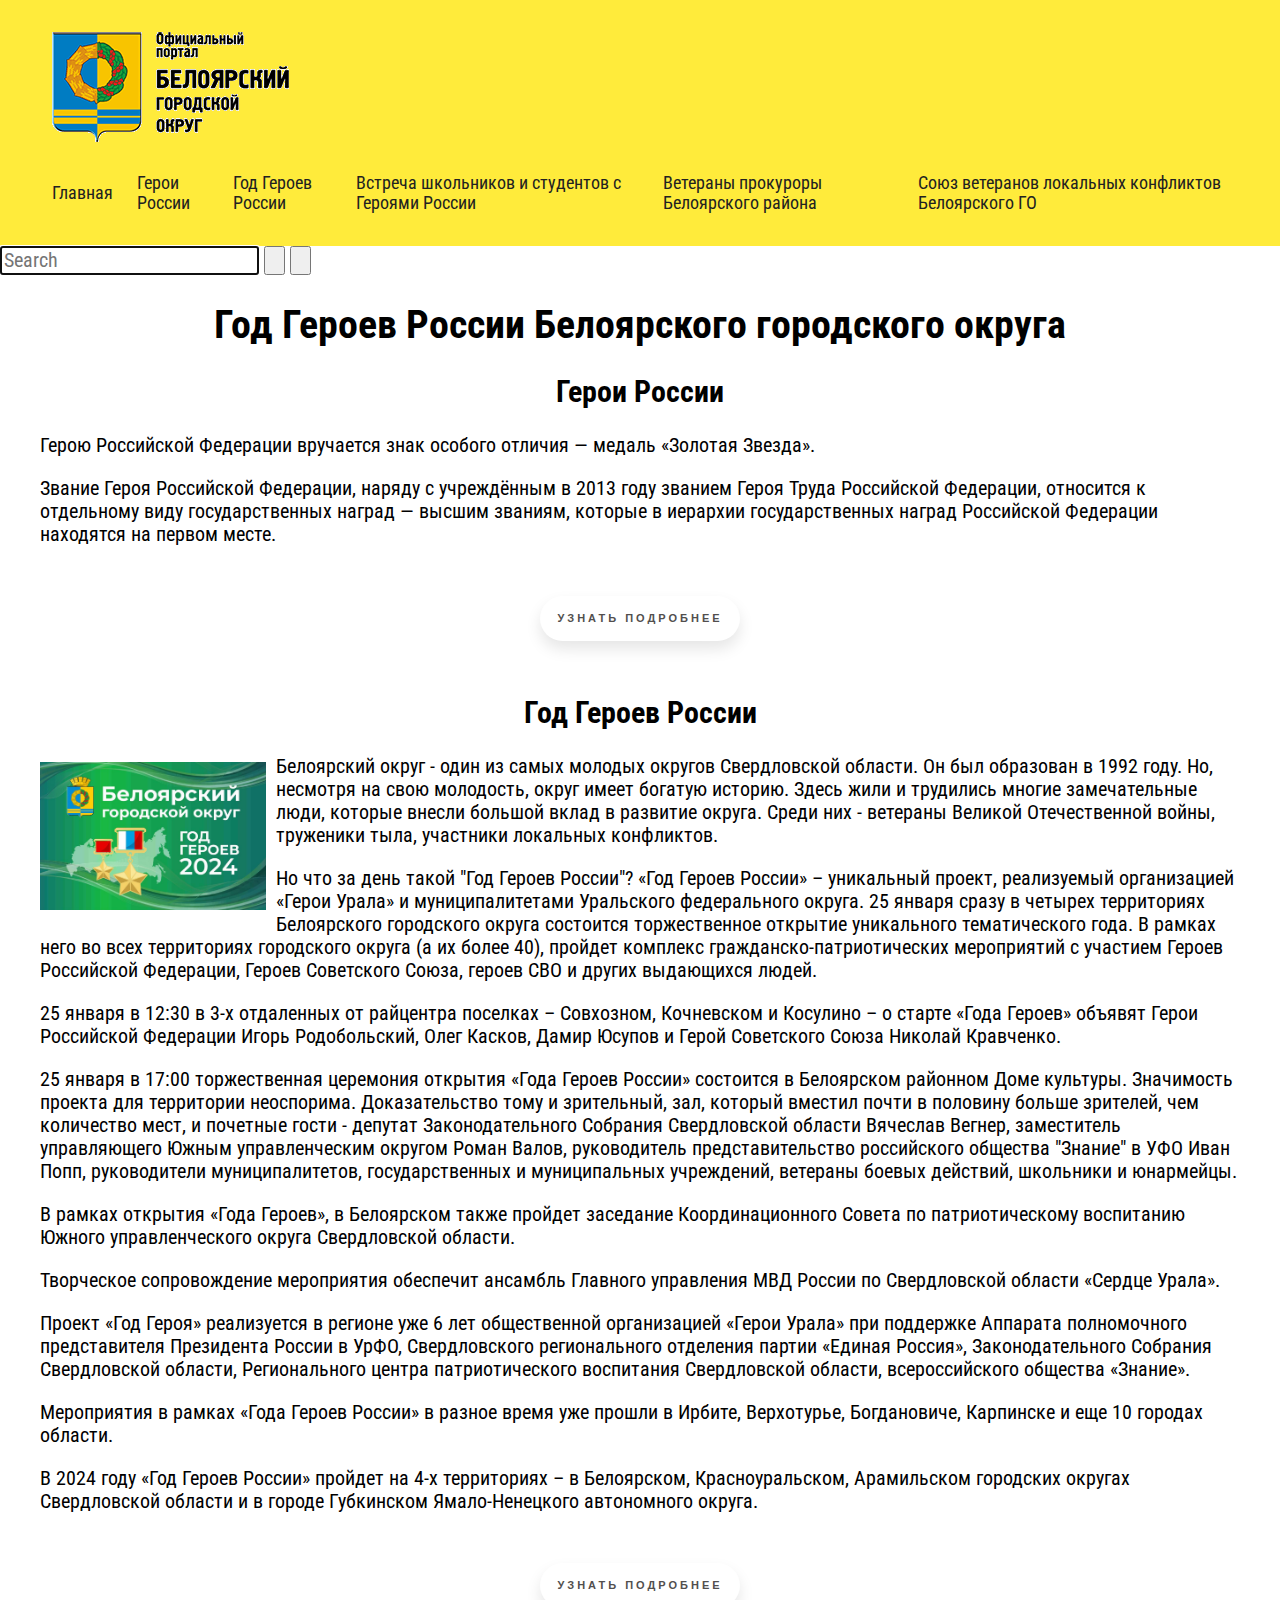
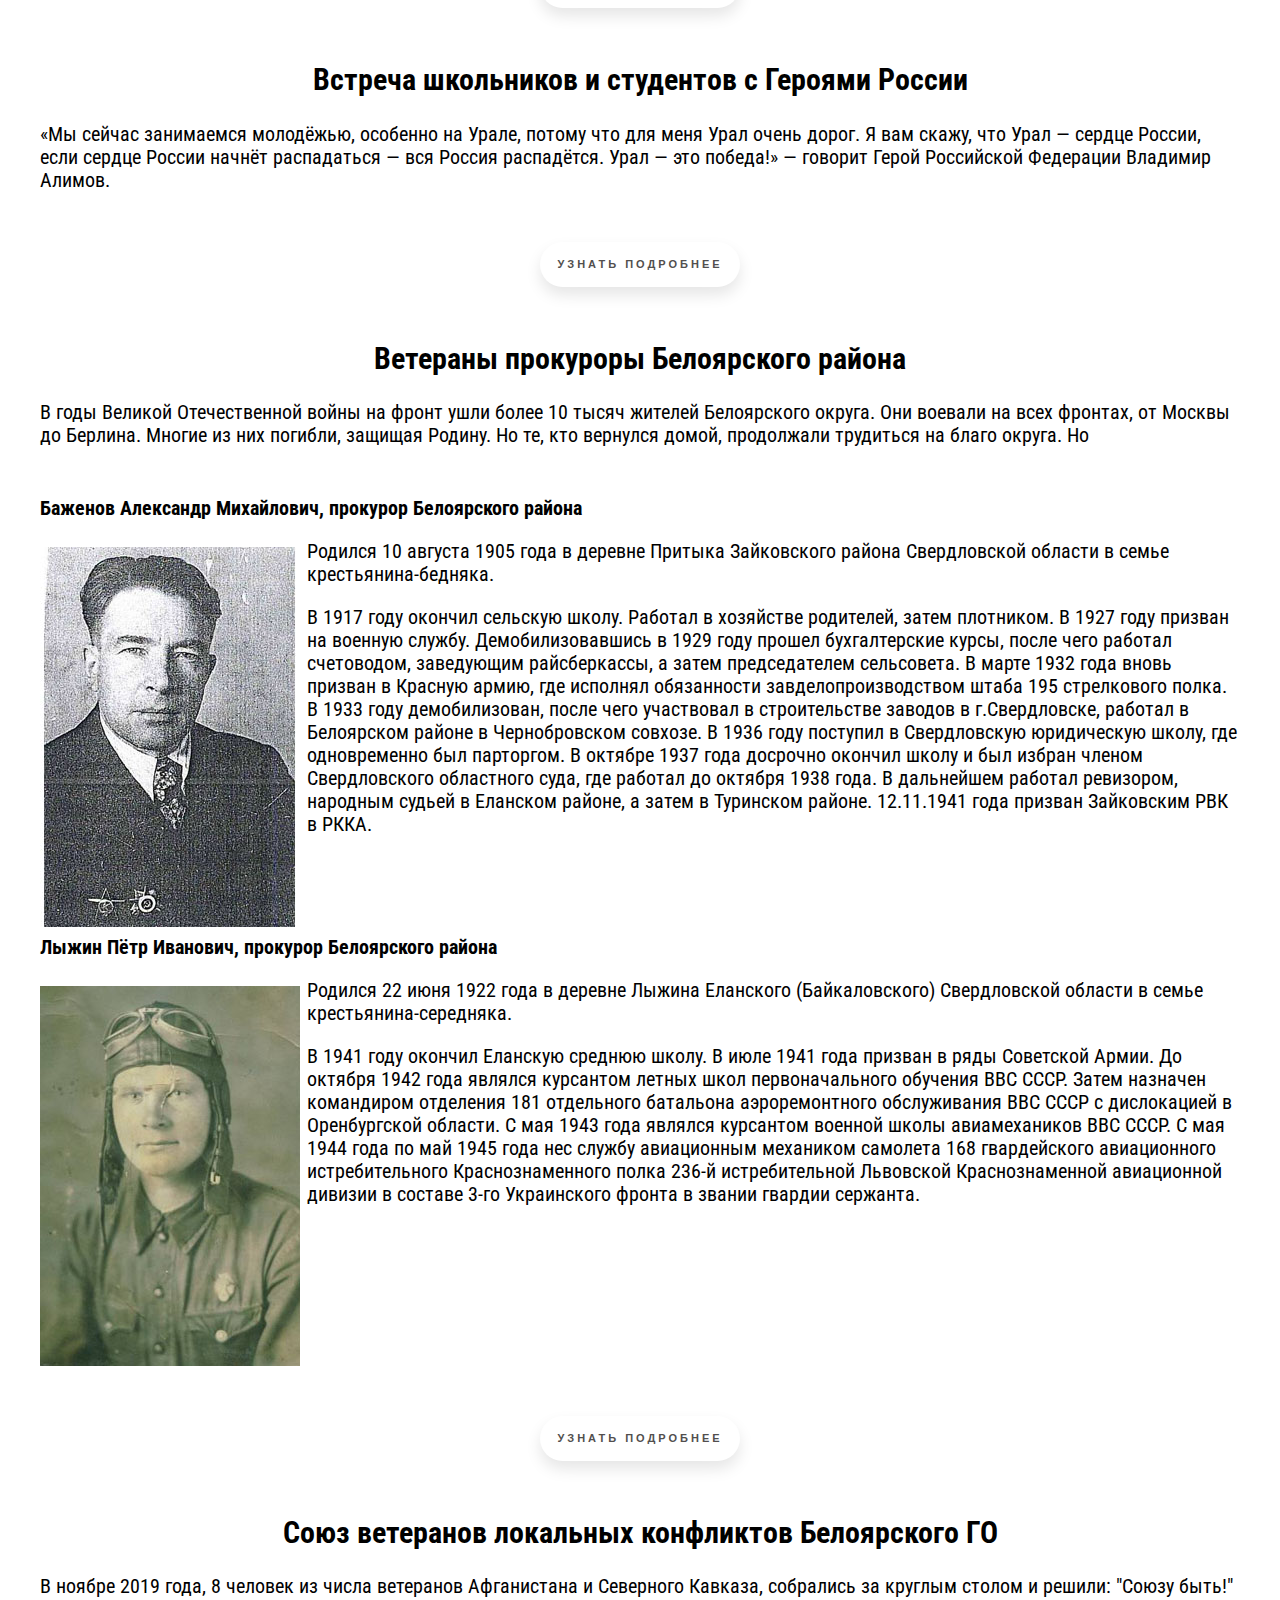
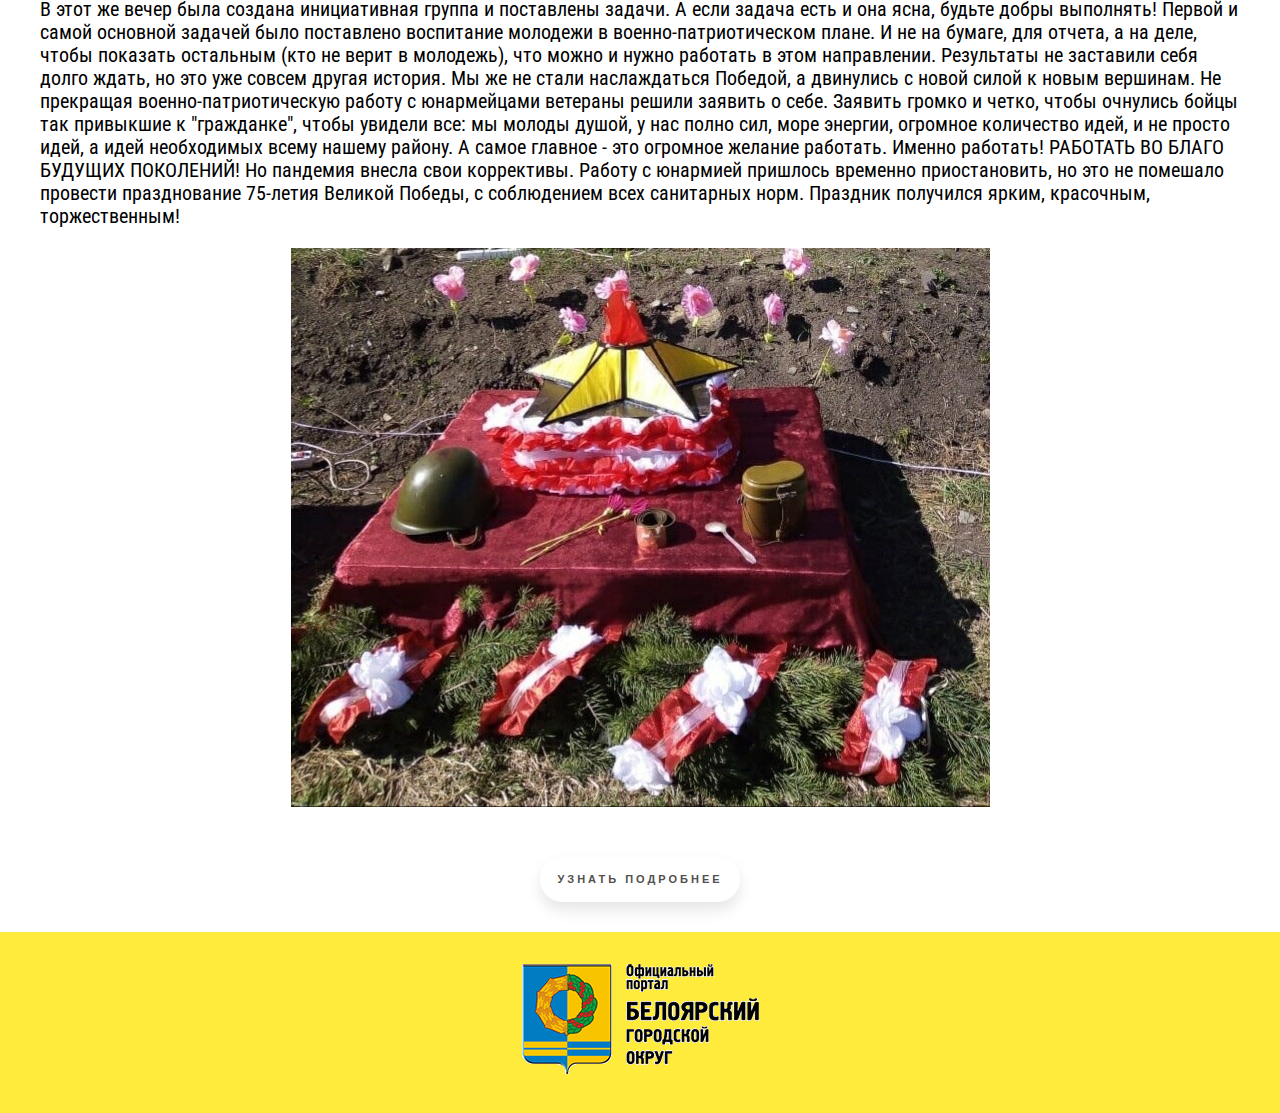
==== commit 55ea8257: "Add files via upload" ====
--- a/index.html
+++ b/index.html
@@ -14,20 +14,29 @@
   <header>
     <div class="container">
       <div class="wrap-logo">
-        <a href="#logo" class="logo"><img src="img/logo.gif" alt=""></a>
+        <a href="index.html" class="logo"><img src="img/logo.gif" alt=""></a>
       </div>
       <nav>
         <a class="shapka-a" href="index.html">Главная</a>
         <a class="shapka-a" href="geroi-russia.html">Герои России</a>
-        <a class="shapka-a" href="god-geroev-rus.html">Встреча школьников и студентов с Героями России</a>
-        <a class="shapka-a" href="vstreva.html">Ветераны прокуроры Белоярского района</a>
+        <a class="shapka-a" href="god-geroev-rus.html">Год Героев России</a>
+        <a class="shapka-a" href="vstreva.html">Встреча школьников и студентов с Героями России</a>
+        <a class="shapka-a" href="prokyrori.html">Ветераны прокуроры Белоярского района</a>
         <a class="shapka-a" href="union.html">Союз ветеранов локальных конфликтов Белоярского ГО</a>
       </nav>
     </div>
   </header>
 
   <main>
+    <form>
+      <input class="place_for_search" type="text" id="text-to-find" value="" placeholder="Search" autofocus> 
+      <input class="button_for_turn_back" type="button" onclick="javascript: FindOnPage('text-to-find',false); return false;" value=" " title="Отменить поиск">
+      <input class="button_for_search" type="submit" onclick="javascript: FindOnPage('text-to-find',true); return false;" value=" " title="Начать поиск">
+</form>
     <div class="container">
+      
+
+
       <h1 class="h1">Год Героев России Белоярского городского округа</h1>
 
       <h2 class="h2">Герои России</h2>
@@ -43,6 +52,7 @@
         <a href="geroi-russia.html" class="floating-button">Узнать подробнее</a>
       </div>  
 
+      <h2 class="h2">Год Героев России</h2>
       <img class="God-geroev-rus" src="img/God-geroev-rus.jpg" alt="" width="226px" height="148px">
       <p>
         Белоярский округ - один из самых молодых округов Свердловской области.
@@ -135,15 +145,9 @@
     <footer>
       <div class="container">
         <div class="wrap-logo">
-          <a href="#logo" class="logo"><img src="img/logo.gif" alt=""></a>
+          <a href="index.html" class="logo"><img src="img/logo.gif" alt=""></a>
         </div>
-        <nav>
-          <ul>
-            <li><a href='index.html'>Главная</a></li>
-            <li><a href='#'>Контакты</a></li>
-            <li><a href='#'>Правила</a></li>
-          </ul>
-        </nav>
+
       </div>
     </footer>
 
